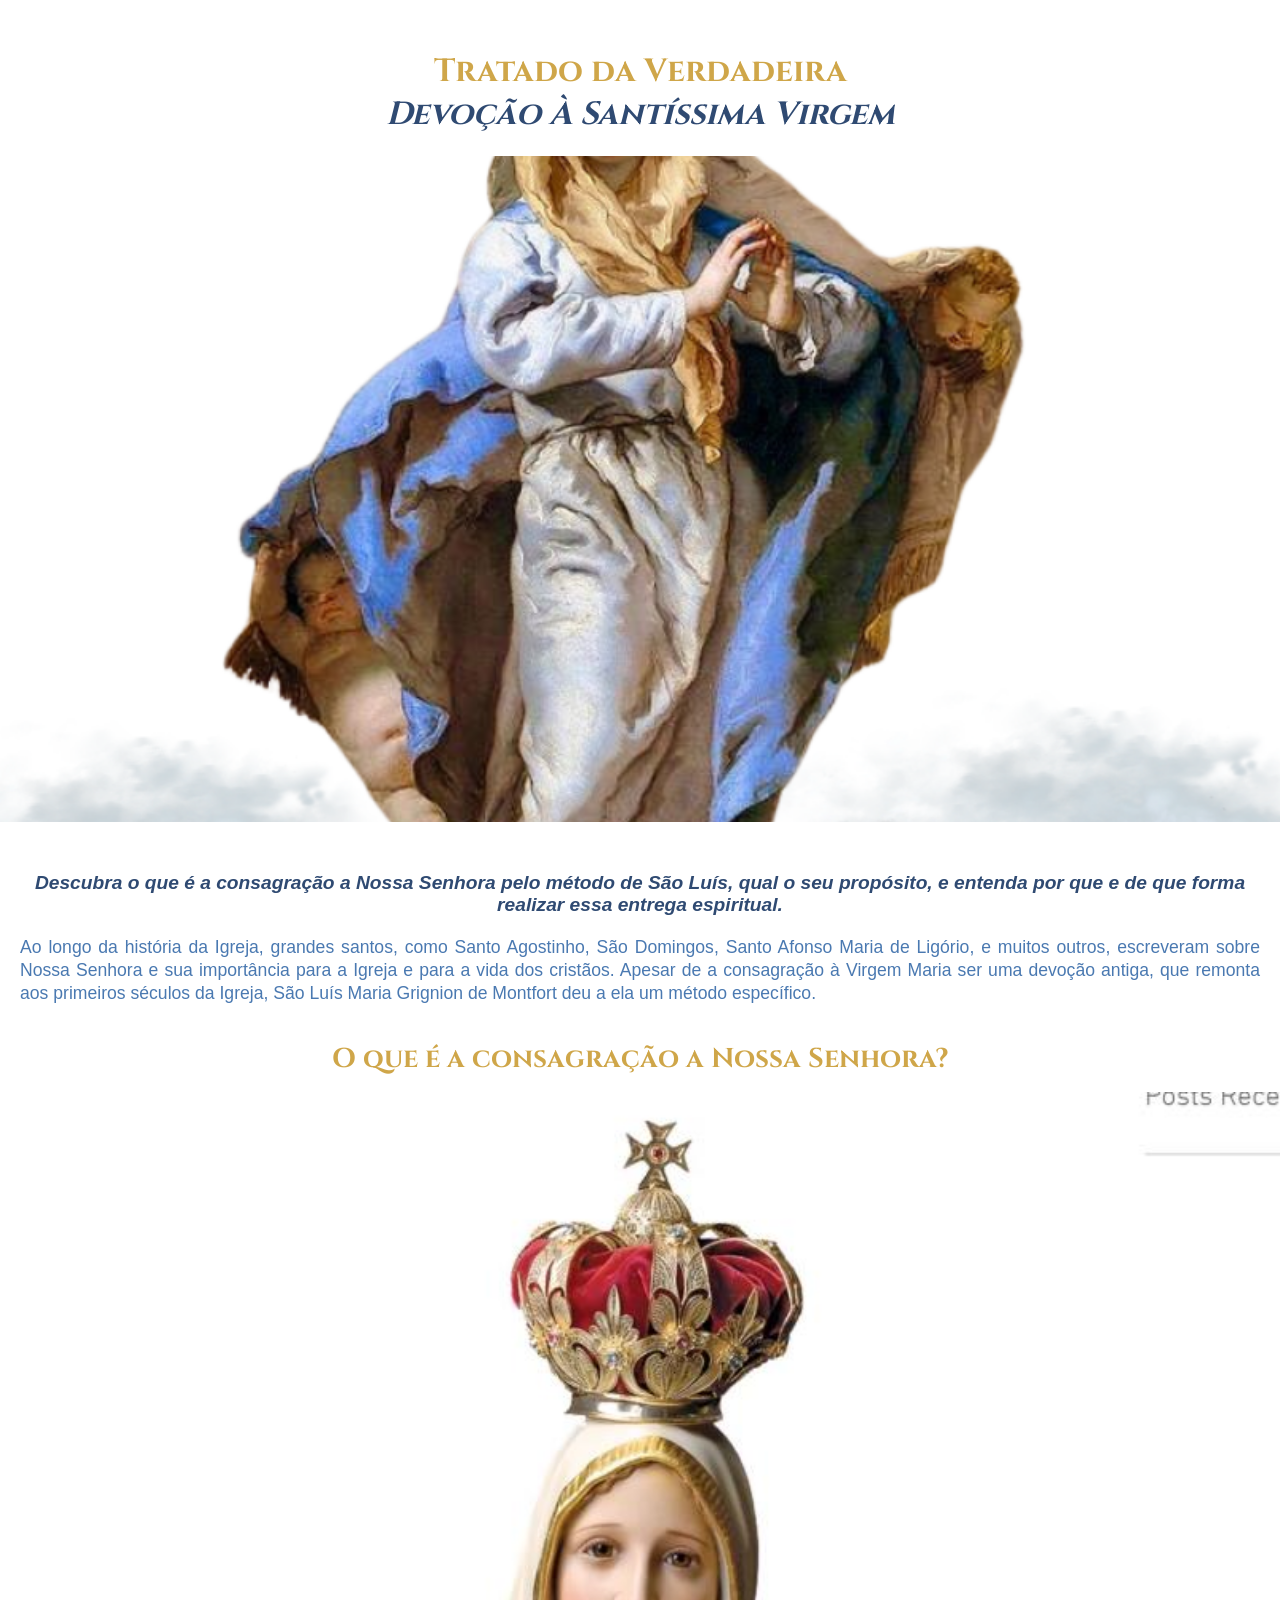
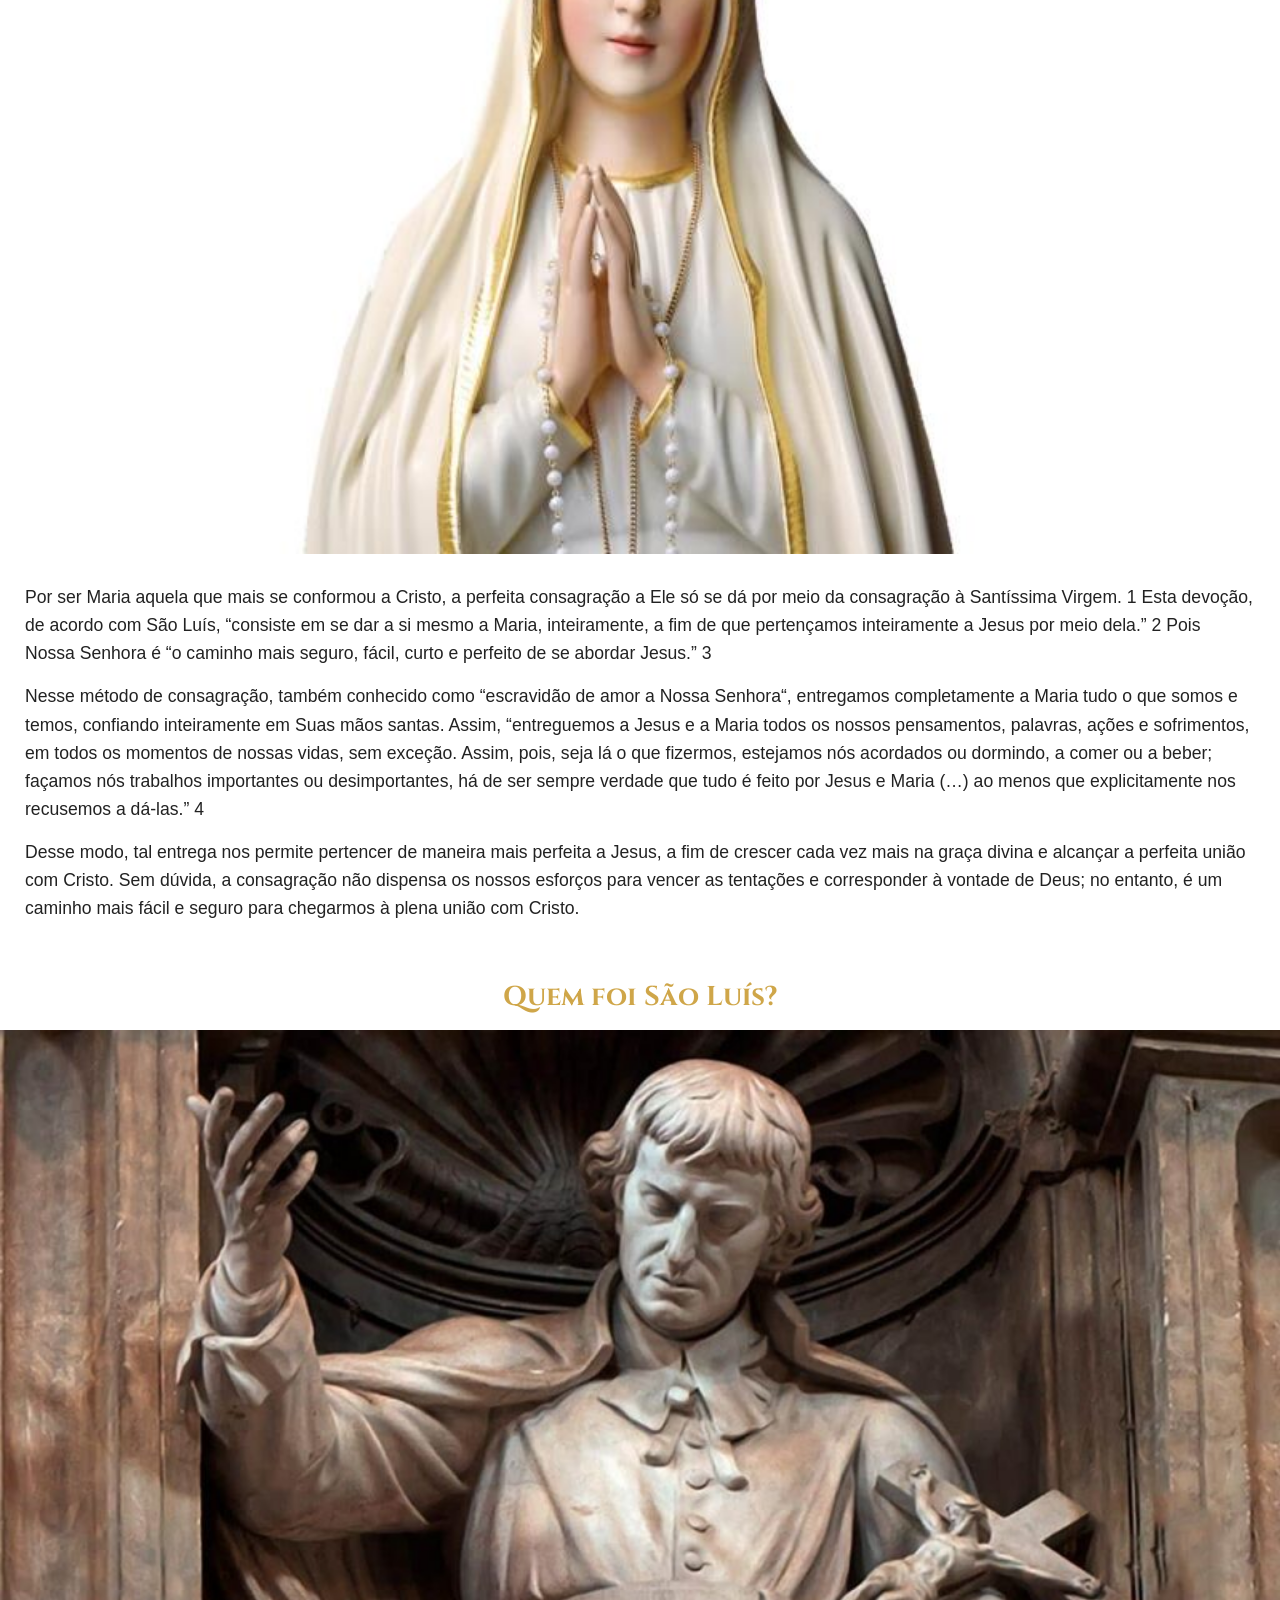
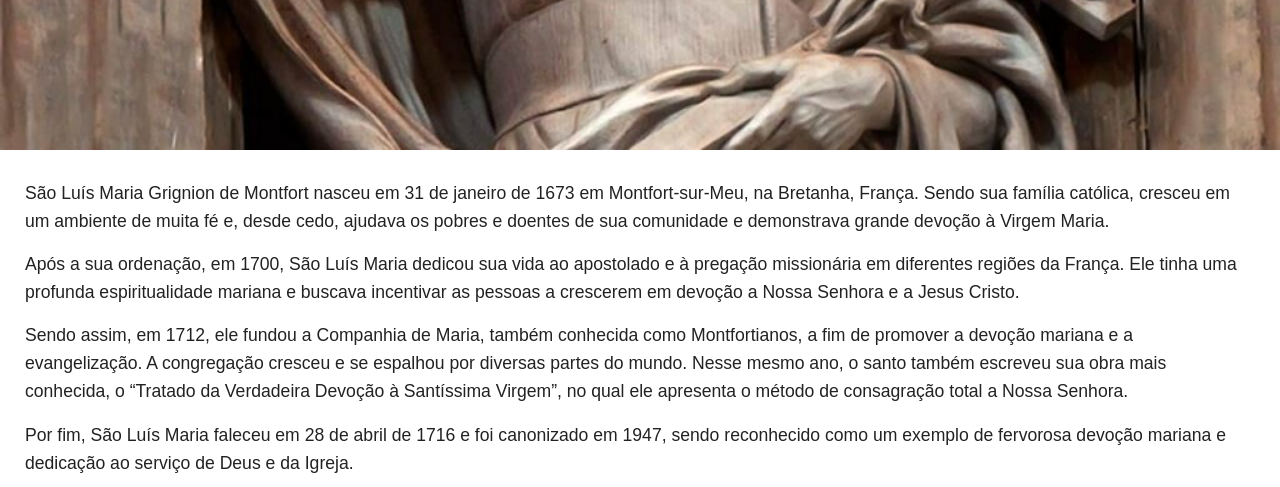
==== consagre.html @ 2e314639 "teste de erro imagem" ====
<!DOCTYPE html>
<html lang="pt-br">
<head>
    <meta charset="UTF-8">
    <meta name="viewport" content="width=device-width, initial-scale=1.0">
    <title>Consagração</title>
    <link rel="stylesheet" href="styles/style-consagre.css">
</head>
<body>
    <div id="cabeca">
        <div class="text1">
            <h1>Tratado da Verdadeira</h1>
            <h1 class="negrito1">Devoção À Santíssima Virgem</h1>
        </div>
        <div class="img1"></div>
        <div class="descr">
            <h1>Descubra o que é a consagração a Nossa Senhora pelo método de São Luís, qual o seu propósito, e entenda por que e de que forma realizar essa entrega espiritual.</h1>
            <p>Ao longo da história da Igreja, grandes santos, como Santo Agostinho, São Domingos, Santo Afonso Maria de Ligório, e muitos outros, escreveram sobre Nossa Senhora e sua importância para a Igreja e para a vida dos cristãos. Apesar de a consagração à Virgem Maria ser uma devoção antiga, que remonta aos primeiros séculos da Igreja, São Luís Maria Grignion de Montfort deu a ela um método específico. </p>
        </div>
    </div>

    <div class="consagr">
        <h1>O que é a consagração a Nossa Senhora?</h1>
        <img src="imgpag2/_nsa-sra-do-rosario-de-fatima.jpg" alt="Nossa Senhora de Fatima">
        <p>
            Por ser Maria aquela que mais se conformou a Cristo, a perfeita consagração a Ele só se dá por meio da consagração à Santíssima Virgem. 1 Esta devoção, de acordo com São Luís, “consiste em se dar a si mesmo a Maria, inteiramente, a fim de que pertençamos inteiramente a Jesus por meio dela.” 2 Pois Nossa Senhora é “o caminho mais seguro, fácil, curto e perfeito de se abordar Jesus.” 3
        </p>
        <P>
            Nesse método de consagração, também conhecido como “escravidão de amor a Nossa Senhora“, entregamos completamente a Maria tudo o que somos e temos, confiando inteiramente em Suas mãos santas. Assim, “entreguemos a Jesus e a Maria todos os nossos pensamentos, palavras, ações e sofrimentos, em todos os momentos de nossas vidas, sem exceção. Assim, pois, seja lá o que fizermos, estejamos nós acordados ou dormindo, a comer ou a beber; façamos nós trabalhos importantes ou desimportantes, há de ser sempre verdade que tudo é feito por Jesus e Maria (…) ao menos que explicitamente nos recusemos a dá-las.” 4
        </P>
        <P>
            Desse modo, tal entrega nos permite pertencer de maneira mais perfeita a Jesus, a fim de crescer cada vez mais na graça divina e alcançar a perfeita união com Cristo. Sem dúvida, a consagração não dispensa os nossos esforços para vencer as tentações e corresponder à vontade de Deus; no entanto, é um caminho mais fácil e seguro para chegarmos à plena união com Cristo. 
        </P>
    </div>

    <div class="quemfoilsm">
        <h1>Quem foi São Luís?</h1>
        <img src="imgpag2/sao-luis-de-montfort-e-o-primado-de-deus-redesociais__1_-1024x576.jpg" alt="">
        <p>
            São Luís Maria Grignion de Montfort nasceu em 31 de janeiro de 1673 em Montfort-sur-Meu, na Bretanha, França. Sendo sua família católica, cresceu em um ambiente de muita fé e, desde cedo, ajudava os pobres e doentes de sua comunidade e demonstrava grande devoção à Virgem Maria.
        </p>
        <p>
            Após a sua ordenação, em 1700, São Luís Maria dedicou sua vida ao apostolado e à pregação missionária em diferentes regiões da França. Ele tinha uma profunda espiritualidade mariana e buscava incentivar as pessoas a crescerem em devoção a Nossa Senhora e a Jesus Cristo.
        </p>
        <p>
            Sendo assim, em 1712, ele fundou a Companhia de Maria, também conhecida como Montfortianos, a fim de promover a devoção mariana e a evangelização. A congregação cresceu e se espalhou por diversas partes do mundo. Nesse mesmo ano, o santo também escreveu sua obra mais conhecida, o “Tratado da Verdadeira Devoção à Santíssima Virgem”, no qual ele apresenta o método de consagração total a Nossa Senhora. 
        </p>
        <p>
            Por fim, São Luís Maria faleceu em 28 de abril de 1716 e foi canonizado em 1947, sendo reconhecido como um exemplo de fervorosa devoção mariana e dedicação ao serviço de Deus e da Igreja.  
        </p>
    </div>
</body>
</html>
---- styles/style-consagre.css ----
@charset "UTF-8";
@import url('https://fonts.googleapis.com/css2?family=Cinzel:wght@400..900&display=swap');

* {
    margin: 0;
    padding: 0;
    font-family: Arial, Helvetica, sans-serif;
}

:root {
    --cor-preto: #222222;

  /* ===== CORES PRINCIPAIS ===== */
  --cor-fundo: #F3E7D3;
  --cor-branco: #FFFFFF;

  /* ===== AZUIS (manto e sombras) ===== */
  --azul-claro: #4A79B1;
  --azul-escuro: #2F4A72;
  --azul-pastel: #8FAFDB;
  --azul-acinzentado: #6D8AA5;

  /* ===== DOURADOS E AMARELOS ===== */
  --dourado-suave: #D8B56A;
  --dourado-intenso: #CFA649;
  --creme-iluminado: #EEDFC3;

  /* ===== TONS TERROSOS ===== */
  --marrom-suave: #9C784B;
  --marrom-escuro: #5E472E;

  /* ===== ROSAS (anjos e pele) ===== */
  --rose-suave: #E6C3A5;
  --rosa-angelical: #F4D2C8;
  --rosa-queimado: #D9A58A;

  /* ===== VERDES (vegetação) ===== */
  --verde-musgo: #3F4A2F;
  --verde-oliva: #7A8B5B;

  /* ===== LARANJAS ===== */
  --laranja-luz: #E89A48;
}



div.text1 {
    padding: 50px 20px 20px 20px;
}

div#cabeca div.img1 {
    background-image: url('../img/nossa\ senhora.png');
    background-size: cover;         /* Cobre toda a área */
    background-position: center;    /* Centraliza a imagem */
    background-repeat: no-repeat;   /* Evita repetição */
    height: 74vh;                  /* Altura da tela inteira */
    width: 100%;
}

h1 {
    color: var(--dourado-intenso);
    font-family: "Cinzel", serif;
    font-optical-sizing: auto;
    font-weight: weight;
    font-style: normal;
    text-align: center;
    
}

h1.negrito1 {
    color: var(--azul-escuro);
    font-family: "Cinzel", serif;
    font-optical-sizing: auto;
    font-weight: weight;
    font-style: italic;
    
}

div.descr {
    padding: 50px 20px 20px 20px;
}

div.descr h1 {
    color: var(--azul-escuro);
    text-align: center;
    font-family: Arial, Helvetica, sans-serif;
    font-size: 1.2rem;
    font-style: italic;
}

div.descr p {
    color: var(--azul-claro);
    padding-top: 20px;
    font-size: 1.1rem;
    text-align: justify;
    line-height: 1.3;
}

div.consagr h1 {
    padding: 15px;
    font-size: 1.7rem;
}

div.consagr img {
    background-size: cover;         /* Cobre toda a área */
    background-position: center;    /* Centraliza a imagem */
    background-repeat: no-repeat;   /* Evita repetição */
    width: 100%;                    /* Altura da tela inteira */
    margin-bottom: 20px;                         
}

div.consagr p {
    color: var(--cor-preto);
    padding: 5px 25px 10px 25px;
    font-size: 1.1rem;
    text-align: initial;
    line-height: 1.6;
}

/*QUEM FOI SÃO LUIS*/

div.quemfoilsm {
    margin-top: 30px;
}
div.quemfoilsm h1 {
    padding: 15px;
    font-size: 1.7rem;
}

div.quemfoilsm img {
    background-size: cover;         /* Cobre toda a área */
    background-position: center;    /* Centraliza a imagem */
    background-repeat: no-repeat;   /* Evita repetição */
    width: 100%;                    /* Altura da tela inteira */
    margin-bottom: 20px;                         
}

div.quemfoilsm p {
    color: var(--cor-preto);
    padding: 5px 25px 10px 25px;
    font-size: 1.1rem;
    text-align: initial;
    line-height: 1.6;
}
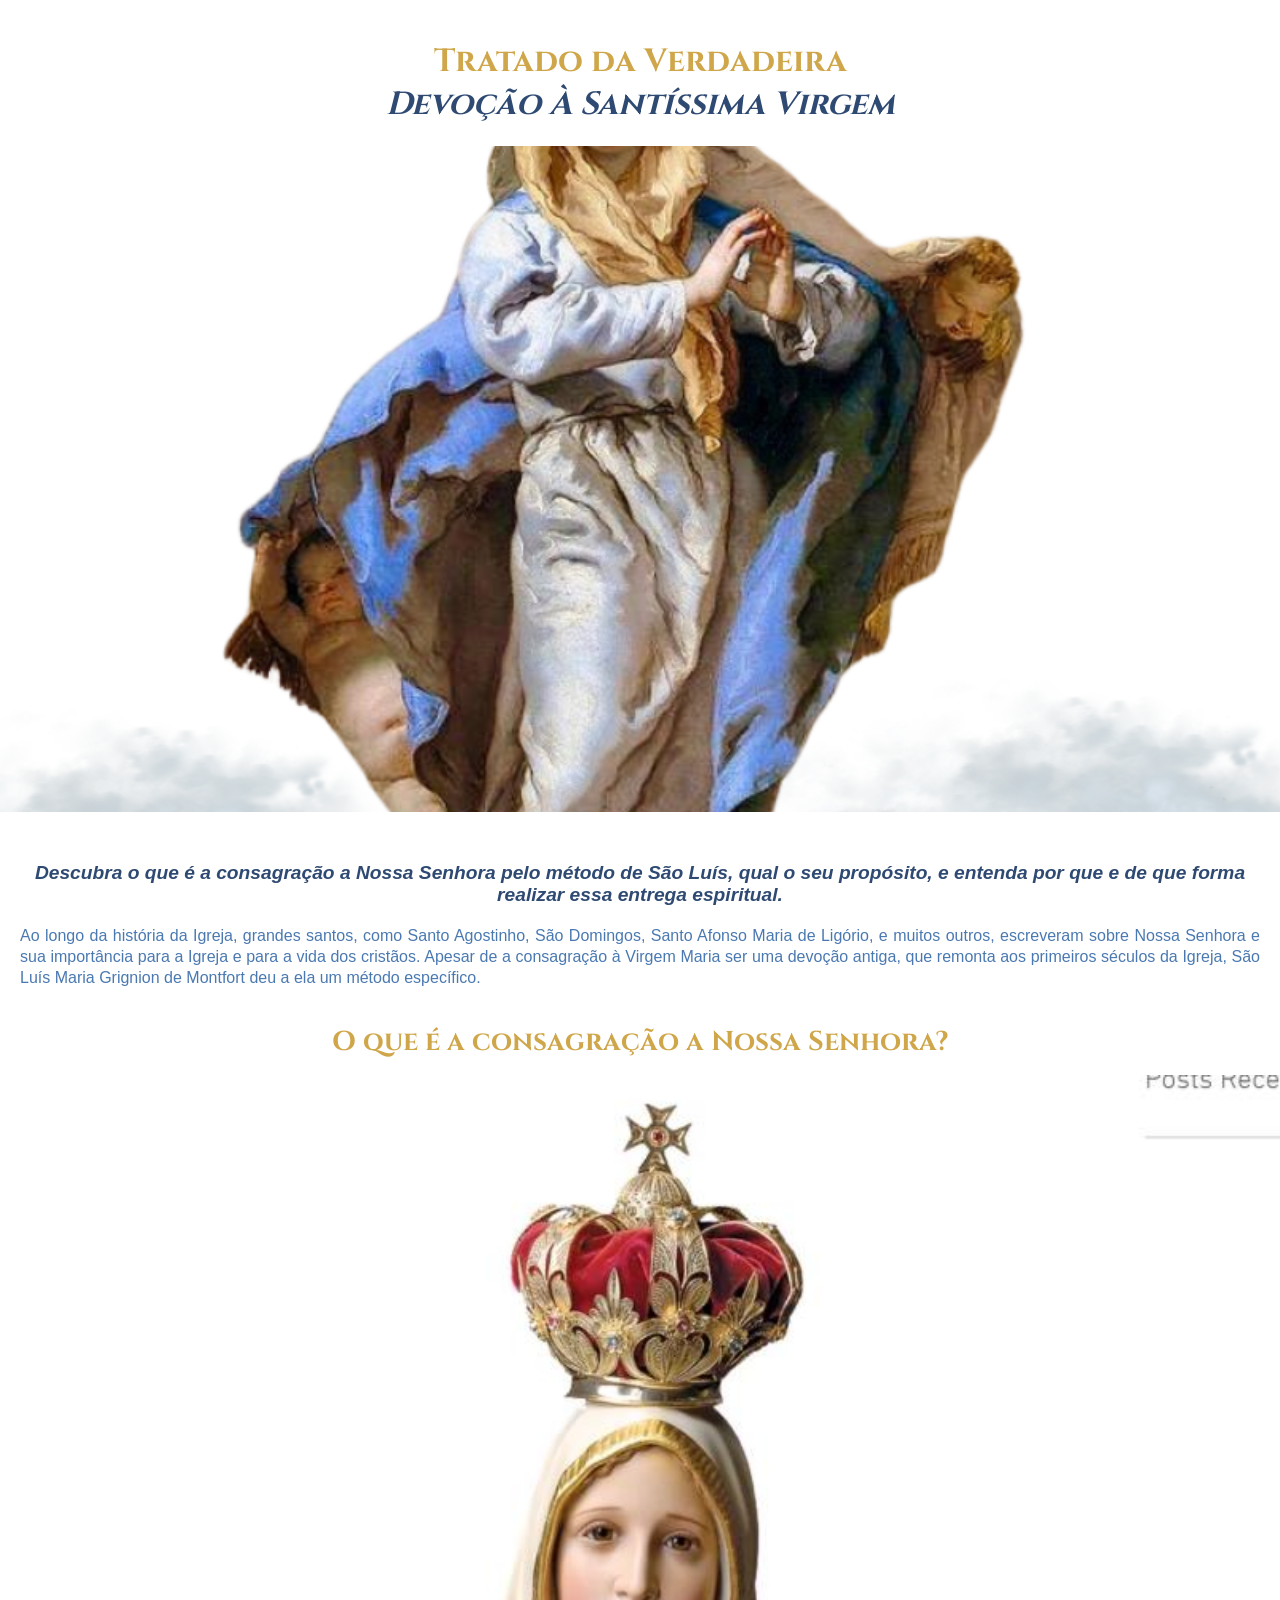
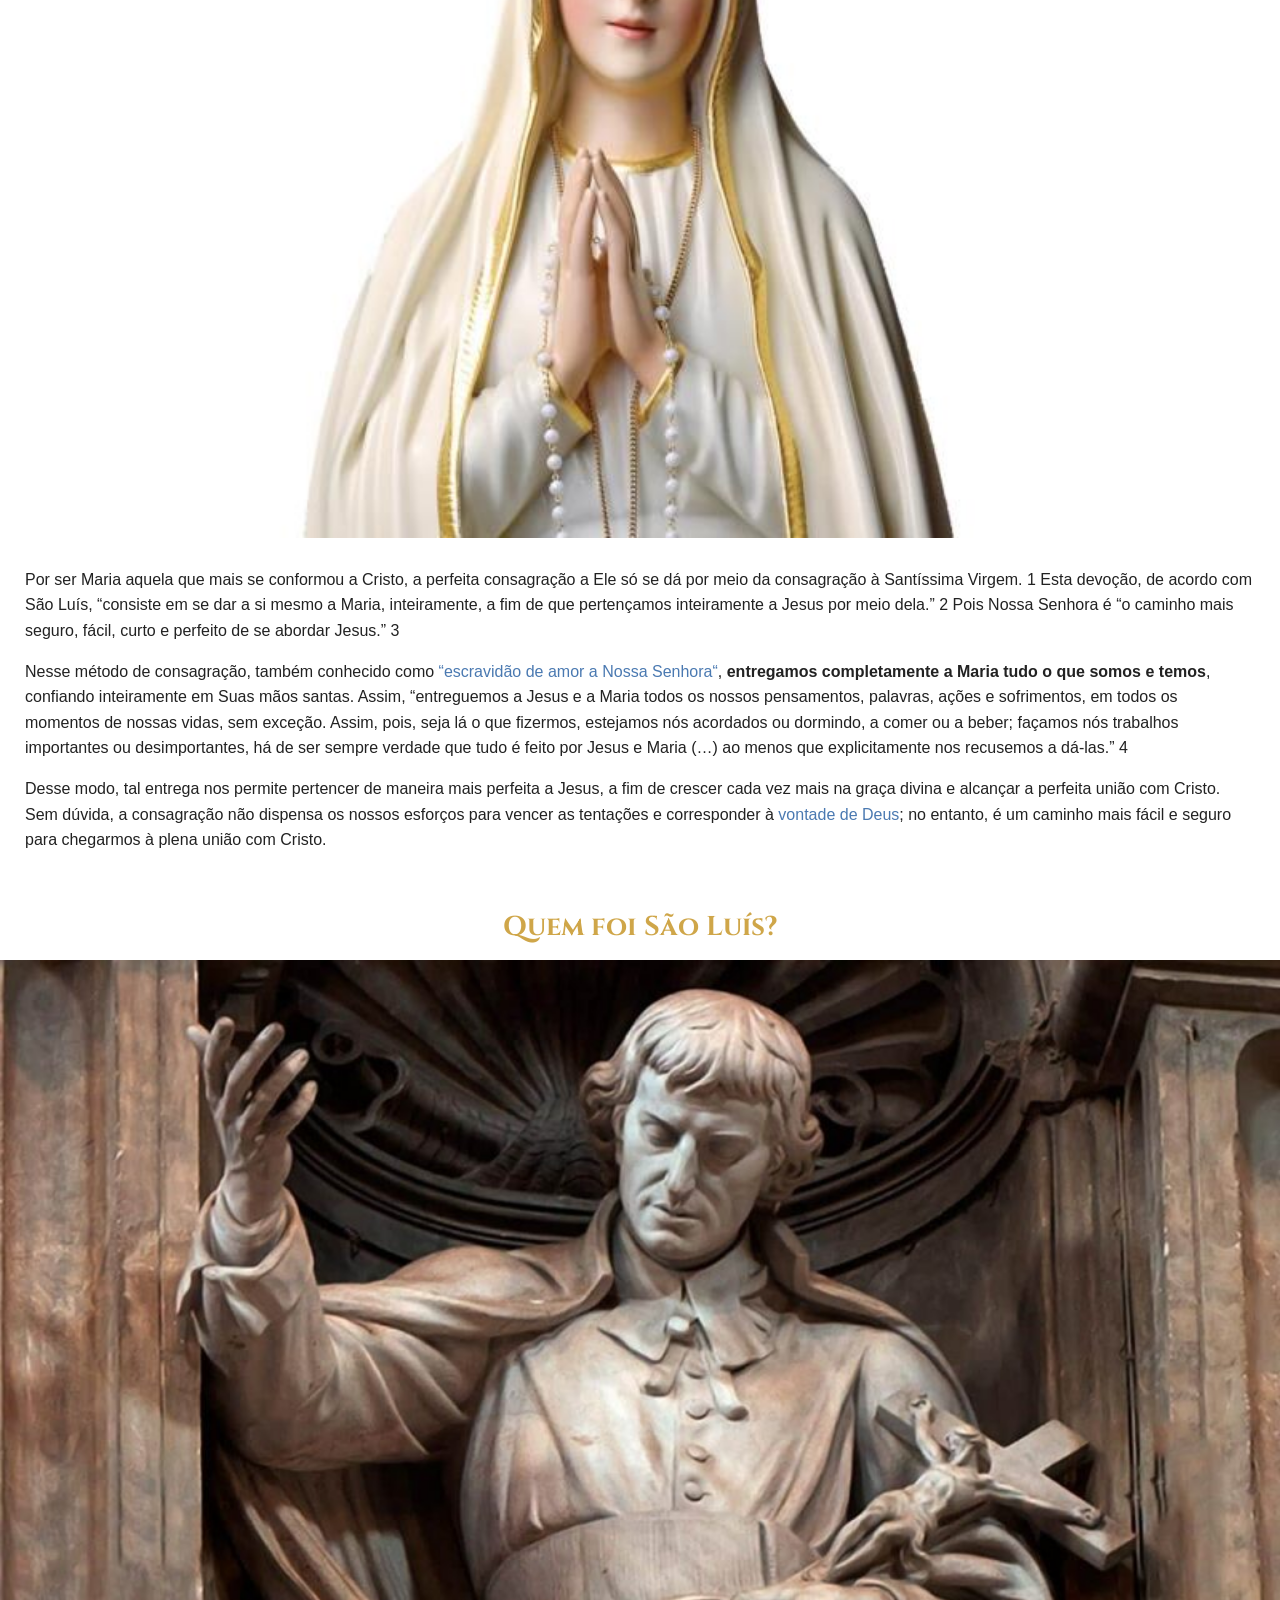
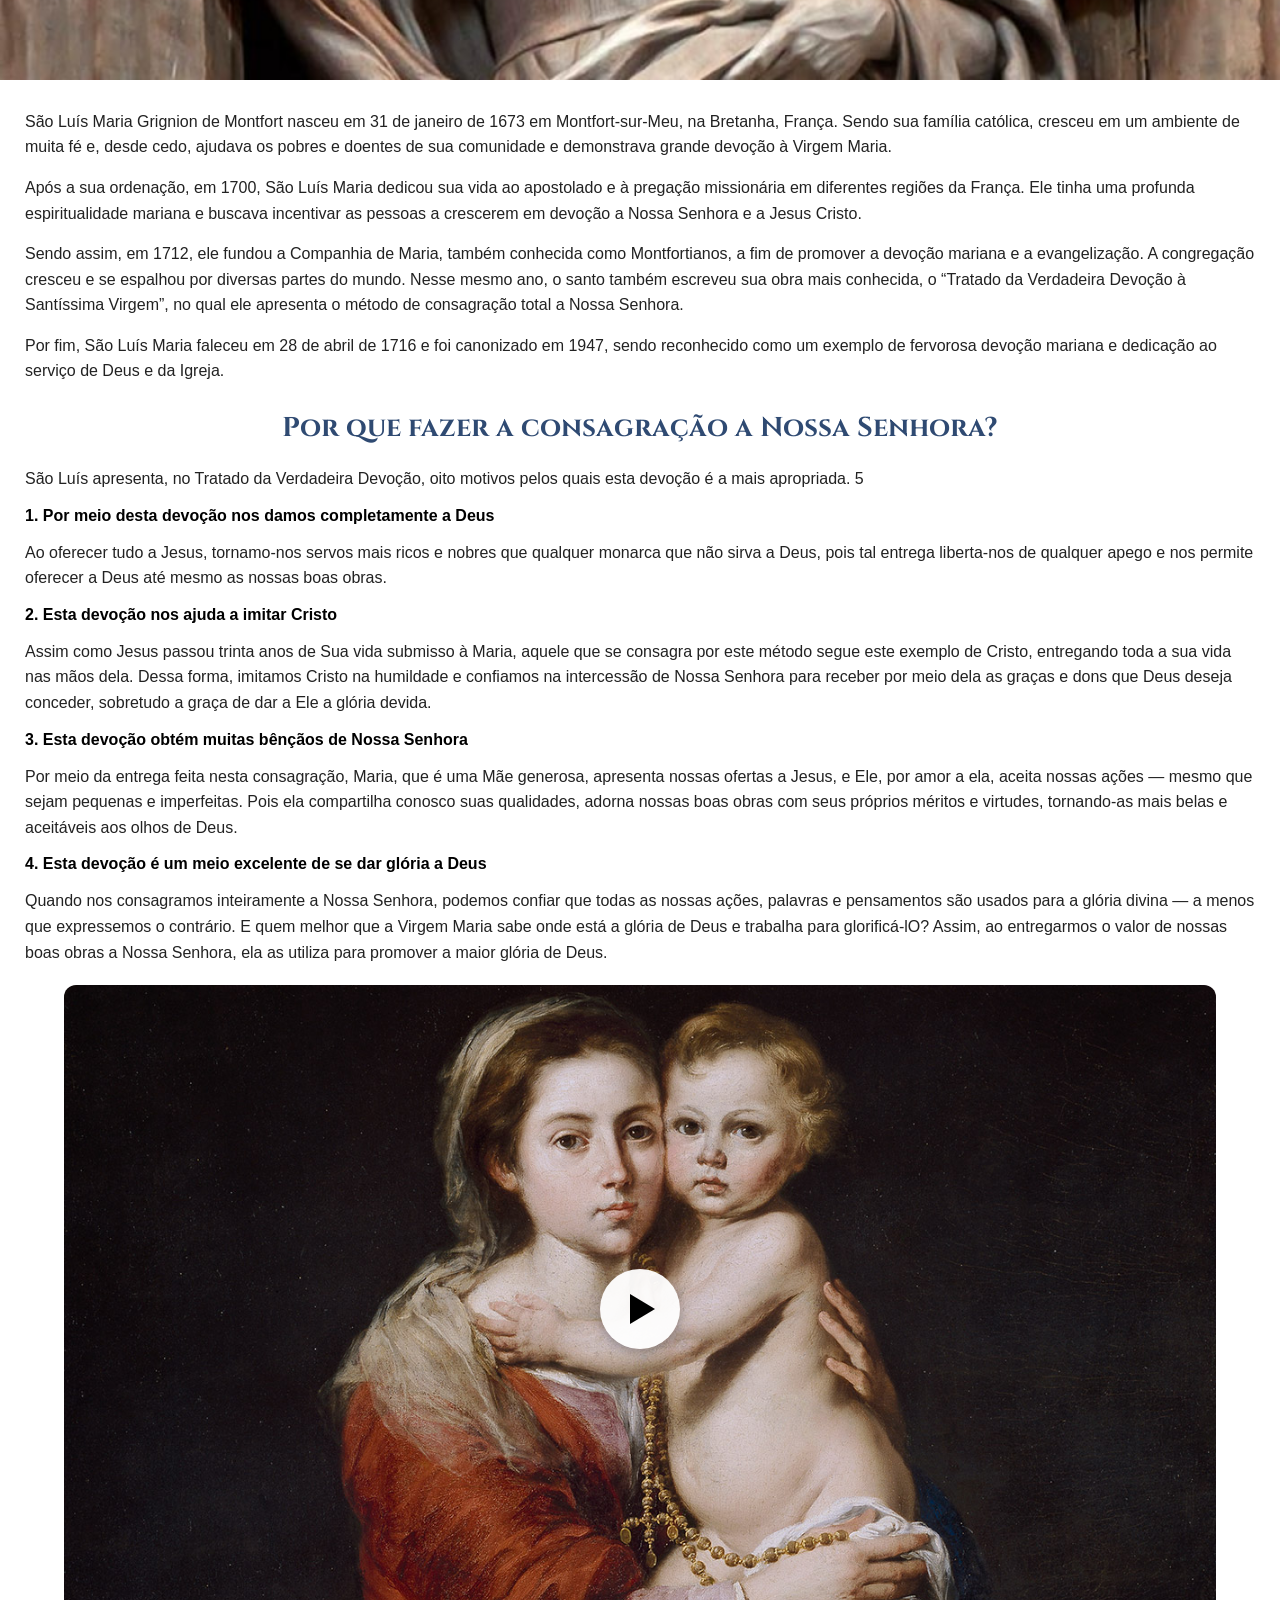
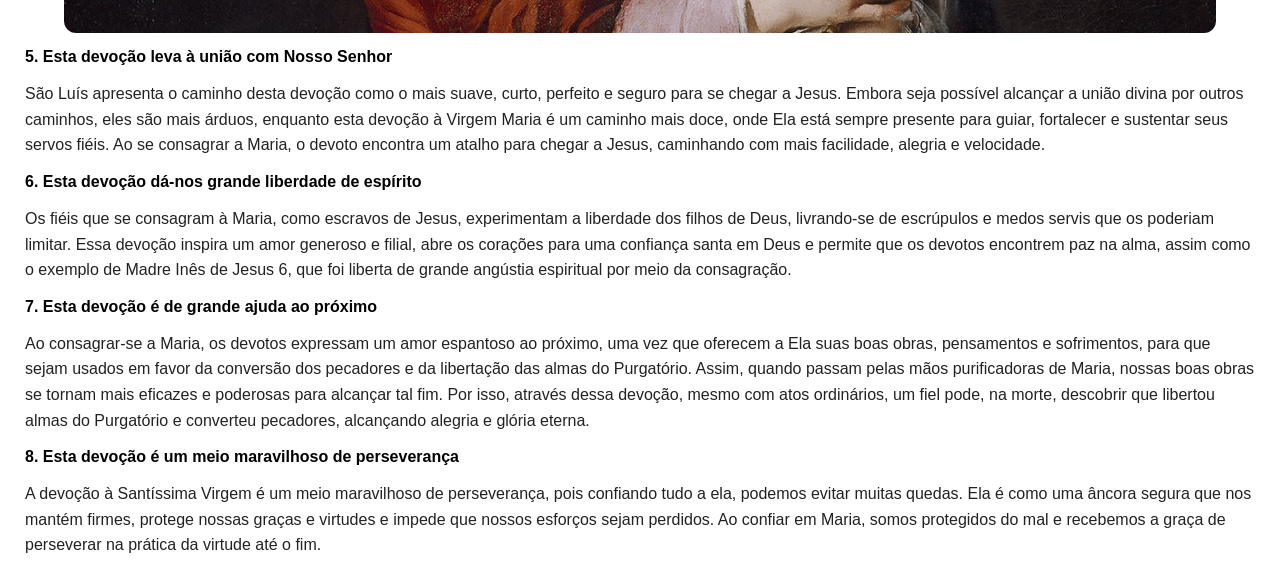
==== commit 8e0ee63e: "adicionado video player" ====
--- a/consagre.html
+++ b/consagre.html
@@ -7,6 +7,8 @@
     <link rel="stylesheet" href="styles/style-consagre.css">
 </head>
 <body>
+
+    <!--AREA1-->
     <div id="cabeca">
         <div class="text1">
             <h1>Tratado da Verdadeira</h1>
@@ -19,20 +21,22 @@
         </div>
     </div>
 
+    <!--AREA2-->
     <div class="consagr">
         <h1>O que é a consagração a Nossa Senhora?</h1>
-        <img src="imgpag2/_nsa-sra-do-rosario-de-fatima.jpg" alt="Nossa Senhora de Fatima">
+        <img src="imgpag2/nossa-senhora-de-fatima.jpg" alt="Nossa Senhora de Fatima">
         <p>
             Por ser Maria aquela que mais se conformou a Cristo, a perfeita consagração a Ele só se dá por meio da consagração à Santíssima Virgem. 1 Esta devoção, de acordo com São Luís, “consiste em se dar a si mesmo a Maria, inteiramente, a fim de que pertençamos inteiramente a Jesus por meio dela.” 2 Pois Nossa Senhora é “o caminho mais seguro, fácil, curto e perfeito de se abordar Jesus.” 3
         </p>
         <P>
-            Nesse método de consagração, também conhecido como “escravidão de amor a Nossa Senhora“, entregamos completamente a Maria tudo o que somos e temos, confiando inteiramente em Suas mãos santas. Assim, “entreguemos a Jesus e a Maria todos os nossos pensamentos, palavras, ações e sofrimentos, em todos os momentos de nossas vidas, sem exceção. Assim, pois, seja lá o que fizermos, estejamos nós acordados ou dormindo, a comer ou a beber; façamos nós trabalhos importantes ou desimportantes, há de ser sempre verdade que tudo é feito por Jesus e Maria (…) ao menos que explicitamente nos recusemos a dá-las.” 4
+            Nesse método de consagração, também conhecido como <span class="negrito2">“escravidão de amor a Nossa Senhora“</span>, <b>entregamos completamente a Maria tudo o que somos e temos</b>, confiando inteiramente em Suas mãos santas. Assim, “entreguemos a Jesus e a Maria todos os nossos pensamentos, palavras, ações e sofrimentos, em todos os momentos de nossas vidas, sem exceção. Assim, pois, seja lá o que fizermos, estejamos nós acordados ou dormindo, a comer ou a beber; façamos nós trabalhos importantes ou desimportantes, há de ser sempre verdade que tudo é feito por Jesus e Maria (…) ao menos que explicitamente nos recusemos a dá-las.” 4
         </P>
         <P>
-            Desse modo, tal entrega nos permite pertencer de maneira mais perfeita a Jesus, a fim de crescer cada vez mais na graça divina e alcançar a perfeita união com Cristo. Sem dúvida, a consagração não dispensa os nossos esforços para vencer as tentações e corresponder à vontade de Deus; no entanto, é um caminho mais fácil e seguro para chegarmos à plena união com Cristo. 
+            Desse modo, tal entrega nos permite pertencer de maneira mais perfeita a Jesus, a fim de crescer cada vez mais na graça divina e alcançar a perfeita união com Cristo. Sem dúvida, a consagração não dispensa os nossos esforços para vencer as tentações e corresponder à <span class="negrito2">vontade de Deus</span>; no entanto, é um caminho mais fácil e seguro para chegarmos à plena união com Cristo. 
         </P>
     </div>
 
+    <!--AREA3-->
     <div class="quemfoilsm">
         <h1>Quem foi São Luís?</h1>
         <img src="imgpag2/sao-luis-de-montfort-e-o-primado-de-deus-redesociais__1_-1024x576.jpg" alt="">
@@ -49,5 +53,82 @@
             Por fim, São Luís Maria faleceu em 28 de abril de 1716 e foi canonizado em 1947, sendo reconhecido como um exemplo de fervorosa devoção mariana e dedicação ao serviço de Deus e da Igreja.  
         </p>
     </div>
+
+    <!--AREA4-->
+    <div id="cons">
+        <h1>Por que fazer a consagração a Nossa Senhora?</h1>
+        <p class="subs">São Luís apresenta, no Tratado da Verdadeira Devoção, oito motivos pelos quais esta devoção é a mais apropriada. 5</p>
+        <p class="title">1. Por meio desta devoção nos damos completamente a Deus</p>
+        <p class="sub">Ao oferecer tudo a Jesus, tornamo-nos servos mais ricos e nobres que qualquer monarca que não sirva a Deus, pois tal entrega liberta-nos de qualquer apego e nos permite oferecer a Deus até mesmo as nossas boas obras.</p>
+
+        <p class="title">2. Esta devoção nos ajuda a imitar Cristo</p>
+        <p class="sub">Assim como Jesus passou trinta anos de Sua vida submisso à Maria, aquele que se consagra por este método segue este exemplo de Cristo, entregando toda a sua vida nas mãos dela. Dessa forma, imitamos Cristo na humildade e confiamos na intercessão de Nossa Senhora para receber por meio dela as graças e dons que Deus deseja conceder, sobretudo a graça de dar a Ele a glória devida.</p>
+        
+        <p class="title">3. Esta devoção obtém muitas bênçãos de Nossa Senhora</p>
+        <p class="sub">Por meio da entrega feita nesta consagração, Maria, que é uma Mãe generosa, apresenta nossas ofertas a Jesus, e Ele, por amor a ela, aceita nossas ações — mesmo que sejam pequenas e imperfeitas. Pois ela compartilha conosco suas qualidades, adorna nossas boas obras com seus próprios méritos e virtudes, tornando-as mais belas e aceitáveis aos olhos de Deus.</p>
+
+        <p class="title">4. Esta devoção é um meio excelente de se dar glória a Deus</p>
+        <p class="sub">Quando nos consagramos inteiramente a Nossa Senhora, podemos confiar que todas as nossas ações, palavras e pensamentos são usados para a glória divina — a menos que expressemos o contrário. E quem melhor que a Virgem Maria sabe onde está a glória de Deus e trabalha para glorificá-lO? Assim, ao entregarmos o valor de nossas boas obras a Nossa Senhora, ela as utiliza para promover a maior glória de Deus.</p>
+
+        <p></p> <!--OBS-->
+        
+        <div class="video-wrapper">
+            <div class="play-btn" id="playBtn"></div>
+            <div class="pause-btn" id="pauseBtn"></div>
+
+            <video id="meuVideo" poster="imgpag2/nossa-senhora-menino-jesus.jpg">
+                <source src="video/Que culto devemos à Virgem Maria_ (Consagração Total a Nossa Senhora.05)(720P_HD).mp4" type="video/mp4">
+            </video>
+        </div>
+
+
+
+
+
+
+
+
+
+
+        <p class="title">5. Esta devoção leva à união com Nosso Senhor</p>
+        <p class="sub">São Luís apresenta o caminho desta devoção como o mais suave, curto, perfeito e seguro para se chegar a Jesus. Embora seja possível alcançar a união divina por outros caminhos, eles são mais árduos, enquanto esta devoção à Virgem Maria é um caminho mais doce, onde Ela está sempre presente para guiar, fortalecer e sustentar seus servos fiéis. Ao se consagrar a Maria, o devoto encontra um atalho para chegar a Jesus, caminhando com mais facilidade, alegria e velocidade.</p>
+
+        <p class="title">6. Esta devoção dá-nos grande liberdade de espírito</p>
+        <p class="sub">Os fiéis que se consagram à Maria, como escravos de Jesus, experimentam a liberdade dos filhos de Deus, livrando-se de escrúpulos e medos servis que os poderiam limitar. Essa devoção inspira um amor generoso e filial, abre os corações para uma confiança santa em Deus e permite que os devotos encontrem paz na alma, assim como o exemplo de Madre Inês de Jesus 6, que foi liberta de grande angústia espiritual por meio da consagração.</p>
+
+        <p class="title">7. Esta devoção é de grande ajuda ao próximo </p>
+        <p class="sub">Ao consagrar-se a Maria, os devotos expressam um amor espantoso ao próximo, uma vez que oferecem a Ela suas boas obras, pensamentos e sofrimentos, para que sejam usados em favor da conversão dos pecadores e da libertação das almas do Purgatório. Assim, quando passam pelas mãos purificadoras de Maria, nossas boas obras se tornam mais eficazes e poderosas para alcançar tal fim. Por isso, através dessa devoção, mesmo com atos ordinários, um fiel pode, na morte, descobrir que libertou almas do Purgatório e converteu pecadores, alcançando alegria e glória eterna.</p>
+
+        <p class="title">8. Esta devoção é um meio maravilhoso de perseverança</p>
+        <p class="sub">A devoção à Santíssima Virgem é um meio maravilhoso de perseverança, pois confiando tudo a ela, podemos evitar muitas quedas. Ela é como uma âncora segura que nos mantém firmes, protege nossas graças e virtudes e impede que nossos esforços sejam perdidos. Ao confiar em Maria, somos protegidos do mal e recebemos a graça de perseverar na prática da virtude até o fim.</p>
+    </div>
+
+
+
+
+    <script>
+        const video = document.getElementById("meuVideo");
+const playBtn = document.getElementById("playBtn");
+
+// CLICOU EM PLAY
+playBtn.addEventListener("click", () => {
+    playBtn.style.display = "none"; 
+    video.play();
+});
+
+// CLICOU NO VÍDEO PARA PAUSAR
+video.addEventListener("click", () => {
+    if (!video.paused) {
+        video.pause();
+        playBtn.style.display = "flex";
+    } else {
+        video.play();
+        playBtn.style.display = "none";
+    }
+});
+
+    </script>
+
+
 </body>
 </html>
--- a/styles/style-consagre.css
+++ b/styles/style-consagre.css
@@ -42,10 +42,12 @@
   --laranja-luz: #E89A48;
 }
 
-
+span.negrito2 {
+    color: var(--azul-claro);
+}
 
 div.text1 {
-    padding: 50px 20px 20px 20px;
+    padding: 40px 20px 20px 20px;
 }
 
 div#cabeca div.img1 {
@@ -91,7 +93,7 @@
 div.descr p {
     color: var(--azul-claro);
     padding-top: 20px;
-    font-size: 1.1rem;
+    font-size: 16px; /*OBS: 1.1rem*/
     text-align: justify;
     line-height: 1.3;
 }
@@ -112,7 +114,7 @@
 div.consagr p {
     color: var(--cor-preto);
     padding: 5px 25px 10px 25px;
-    font-size: 1.1rem;
+    font-size: 16px; /*OBS: 1.1rem*/
     text-align: initial;
     line-height: 1.6;
 }
@@ -138,7 +140,88 @@
 div.quemfoilsm p {
     color: var(--cor-preto);
     padding: 5px 25px 10px 25px;
-    font-size: 1.1rem;
+    font-size: 16px; /*OBS: 1.1rem*/
     text-align: initial;
     line-height: 1.6;
-}+}
+
+div#cons h1 {
+    color: var(--azul-escuro);
+    padding: 15px;
+    font-size: 1.7rem;
+}
+
+div#cons > p.subs {
+    color: var(--cor-preto);
+    padding: 5px 25px 10px 25px;
+    line-height: 1.6;
+}
+
+div#cons > p.title {
+    padding: 5px 25px 10px 25px;
+    font-weight: 600;
+}
+
+div#cons > p.sub {
+    color: var(--cor-preto);
+    padding: 5px 25px 10px 25px;
+    line-height: 1.6;
+}
+
+.video-wrapper {
+    position: relative;
+    width: 90%;
+    padding: 10px;
+    margin: 0 auto;
+    border-radius: 12px;
+    overflow: hidden;
+}
+
+/* Botão de PLAY */
+.play-btn,
+.pause-btn {
+    position: absolute;
+    top: 50%;
+    left: 50%;
+    width: 80px;
+    height: 80px;
+    background: rgba(255, 255, 255, 0.95);
+    border-radius: 50%;
+    transform: translate(-50%, -50%);
+    cursor: pointer;
+    z-index: 2;
+    display: flex;
+    justify-content: center;
+    align-items: center;
+    box-shadow: 0 4px 12px rgba(0,0,0,0.3);
+}
+
+/* Ícone PLAY */
+.play-btn::before {
+    content: '';
+    border-style: solid;
+    border-width: 15px 0 15px 25px;
+    border-color: transparent transparent transparent #000;
+    margin-left: 5px;
+}
+
+/* Ícone PAUSE */
+.pause-btn::before {
+    content: '';
+    width: 25px;
+    height: 25px;
+    border-left: 8px solid #000;
+    border-right: 8px solid #000;
+}
+
+/* Pause começa escondido */
+.pause-btn {
+    display: none;
+}
+
+/* Vídeo sem controles nativos */
+video {
+    width: 100%;
+    display: block;
+    border-radius: 12px;
+}
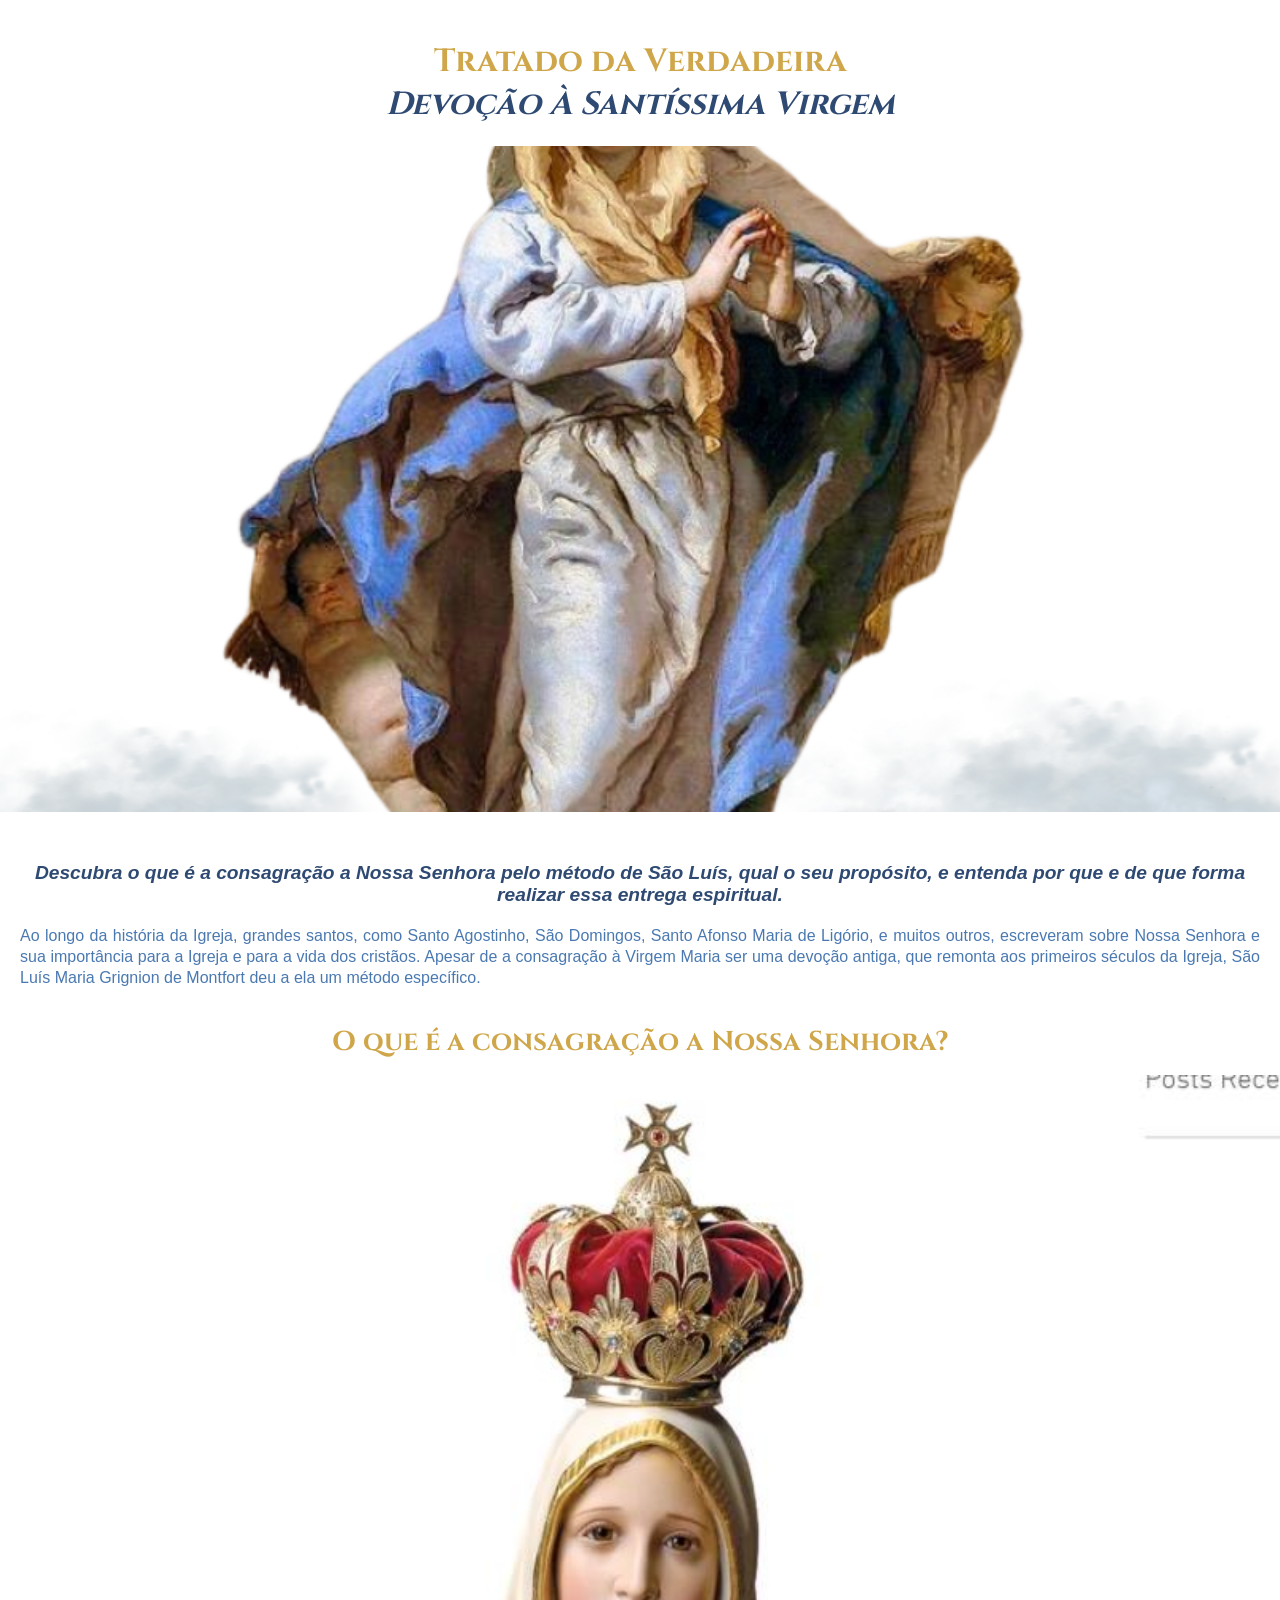
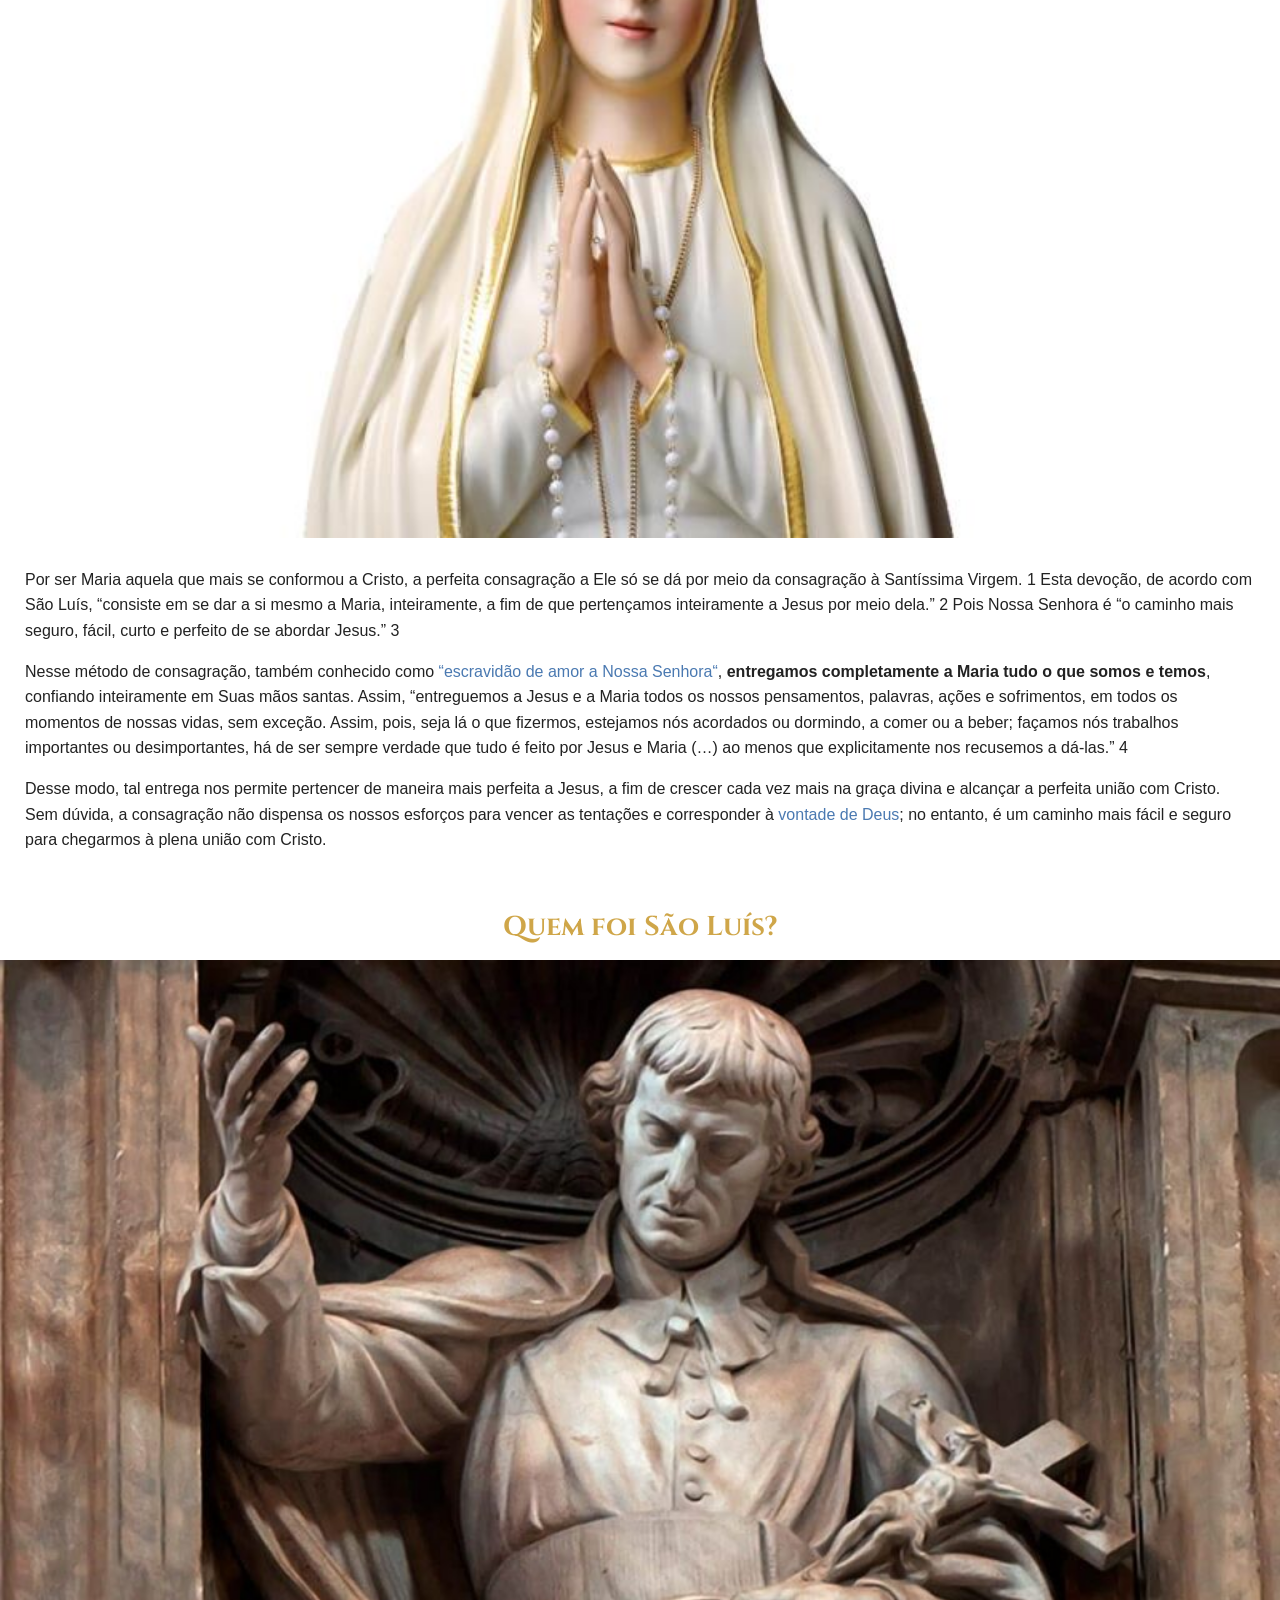
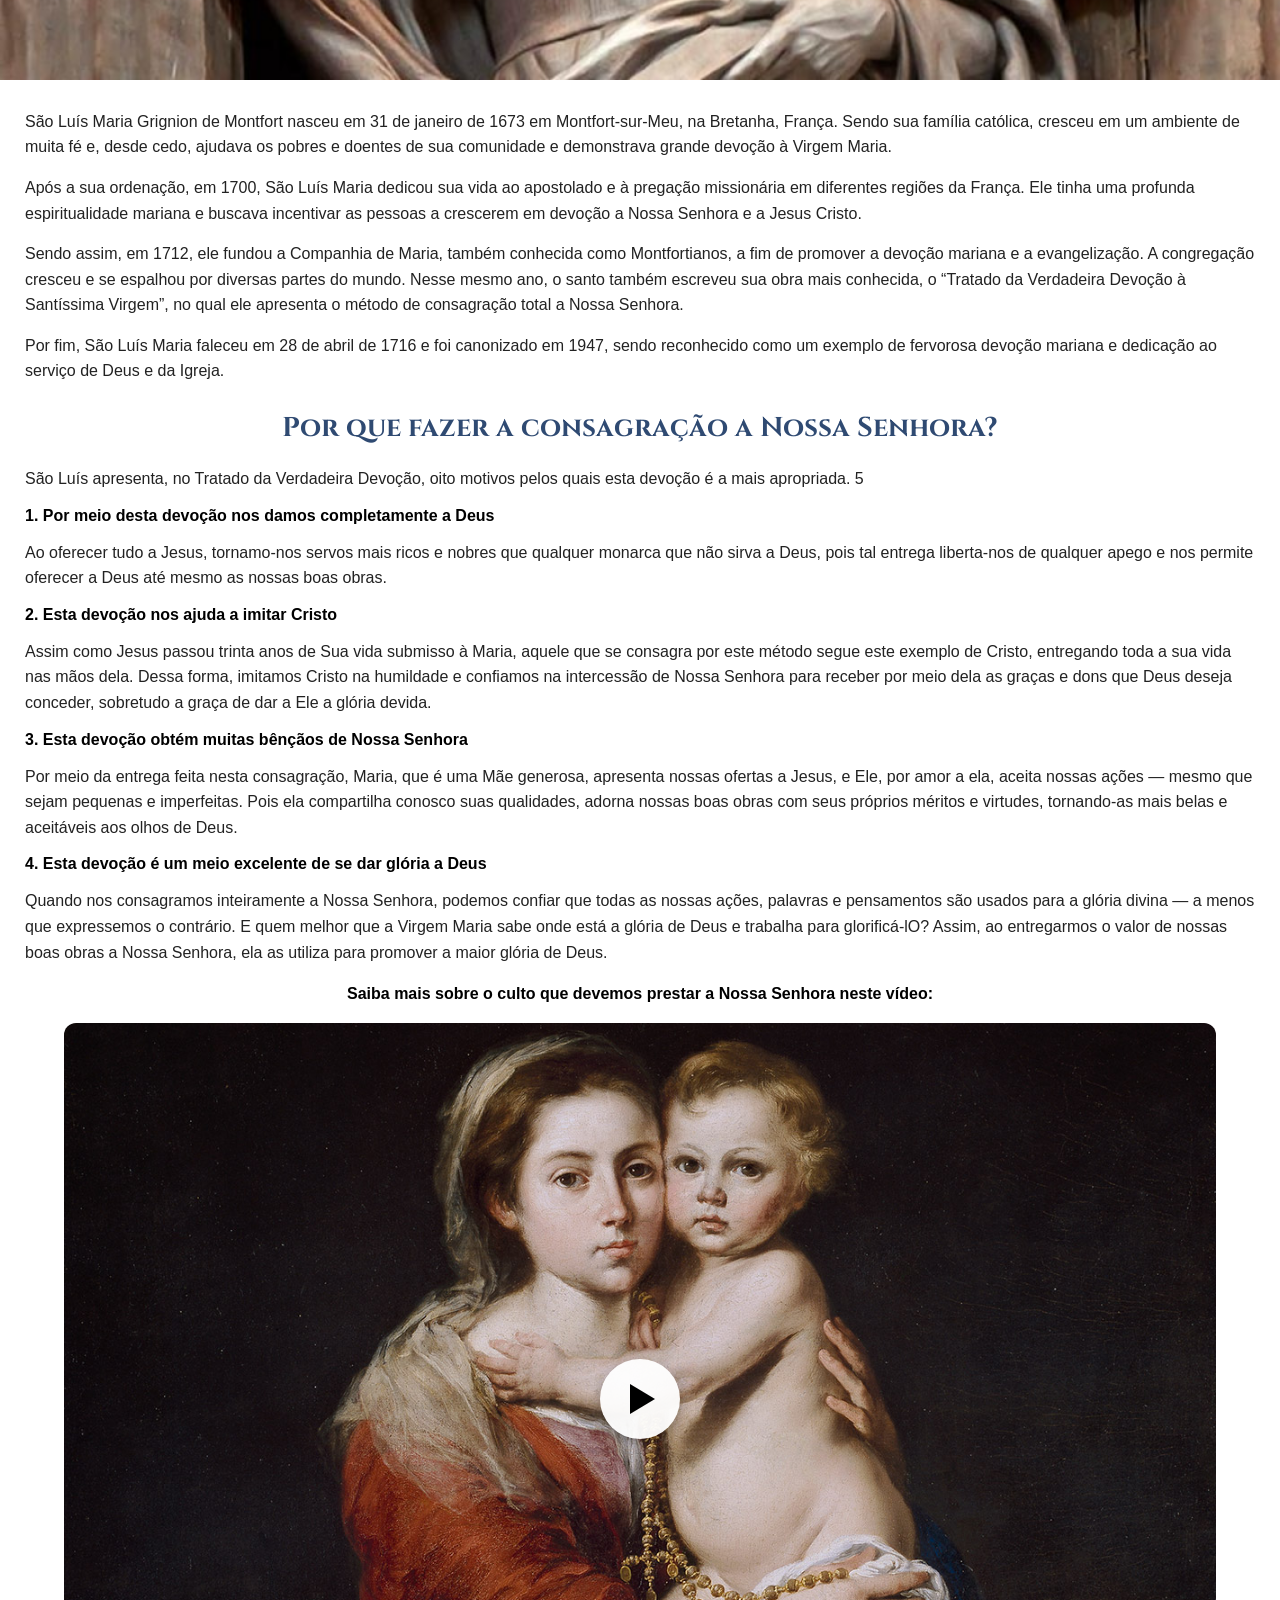
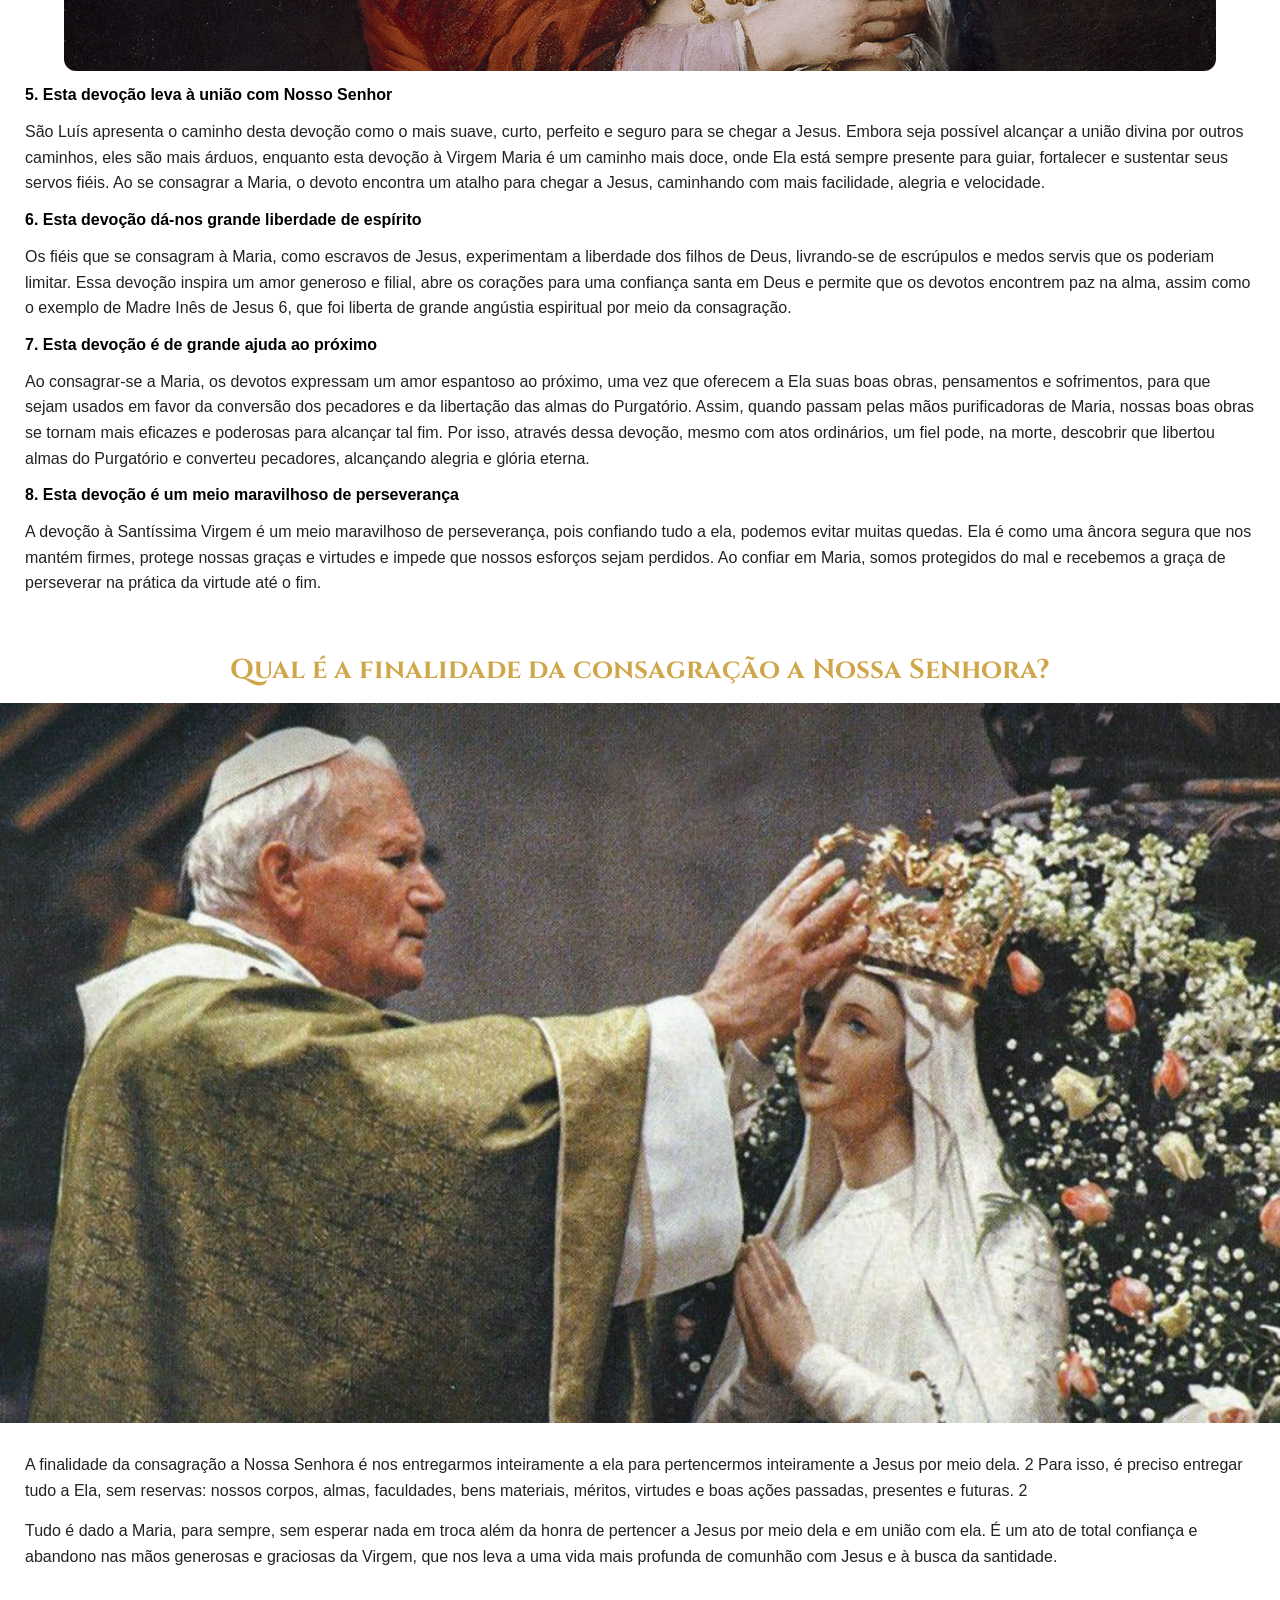
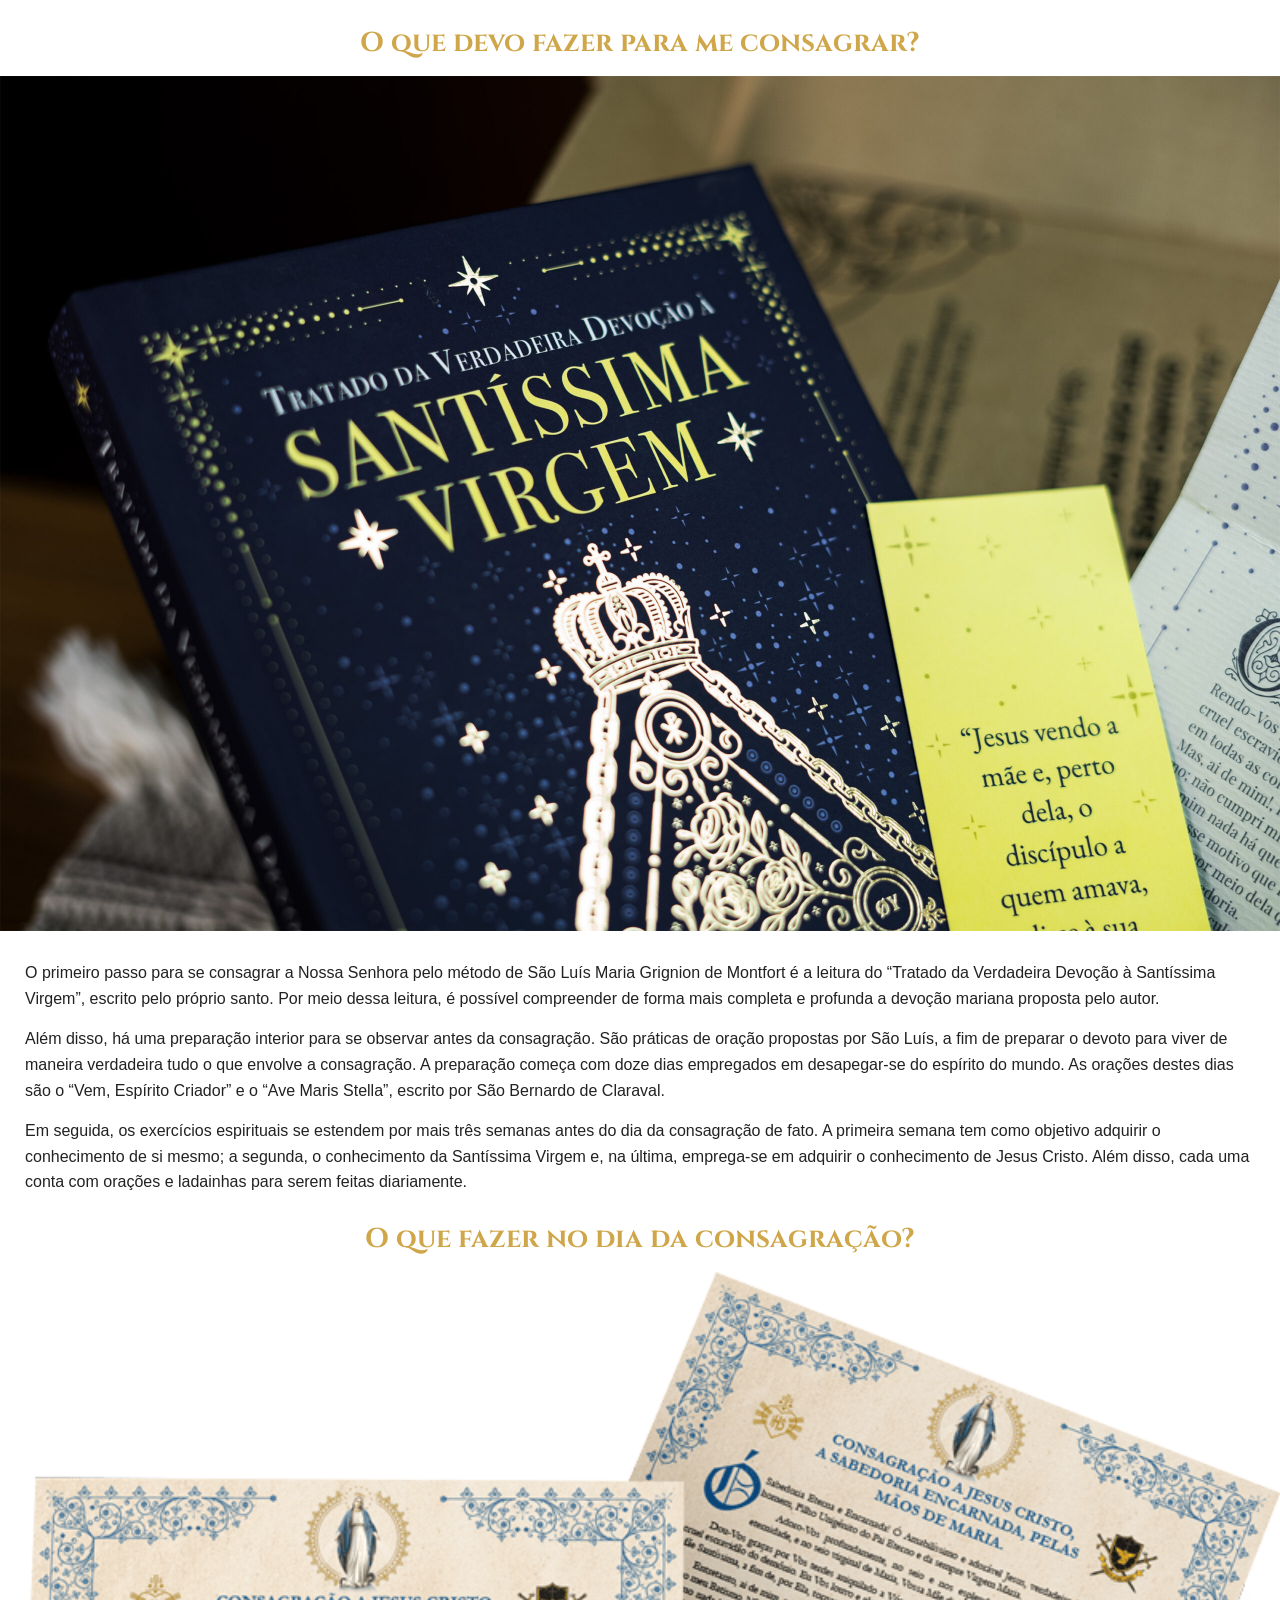
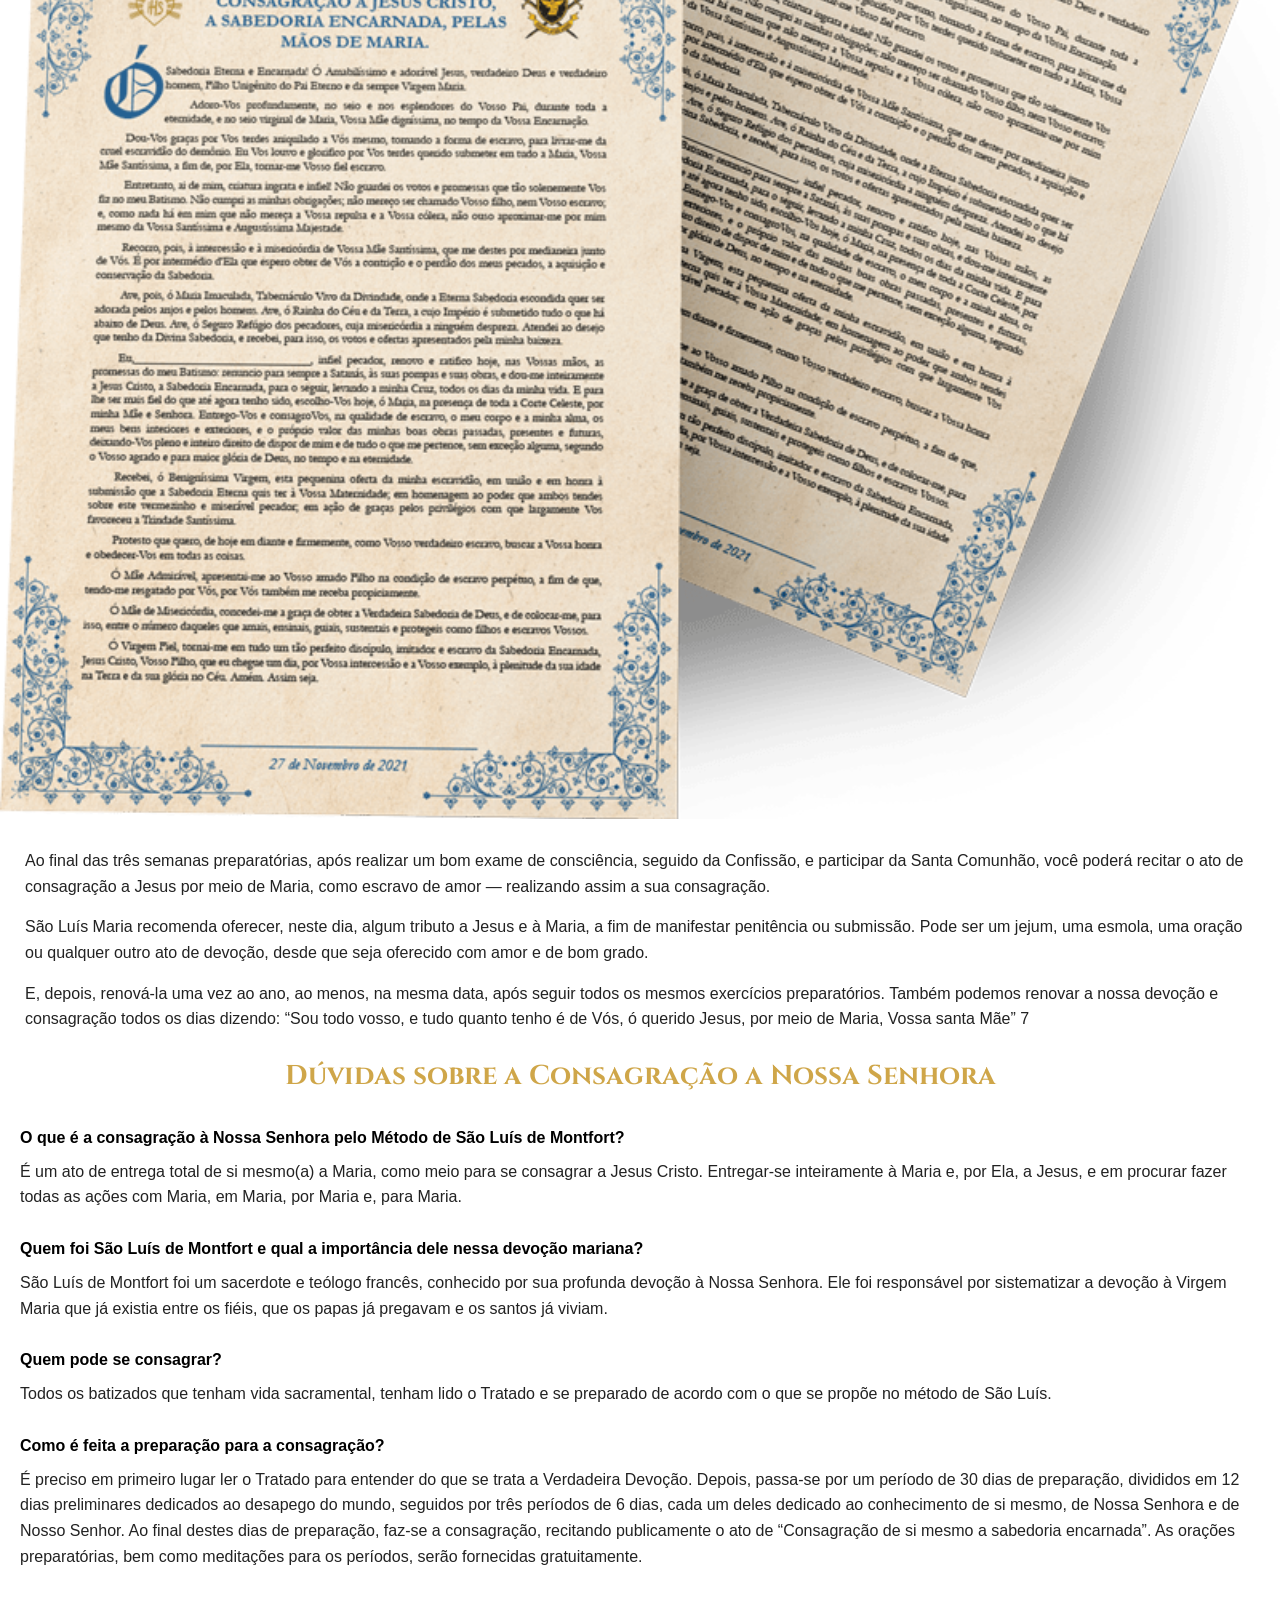
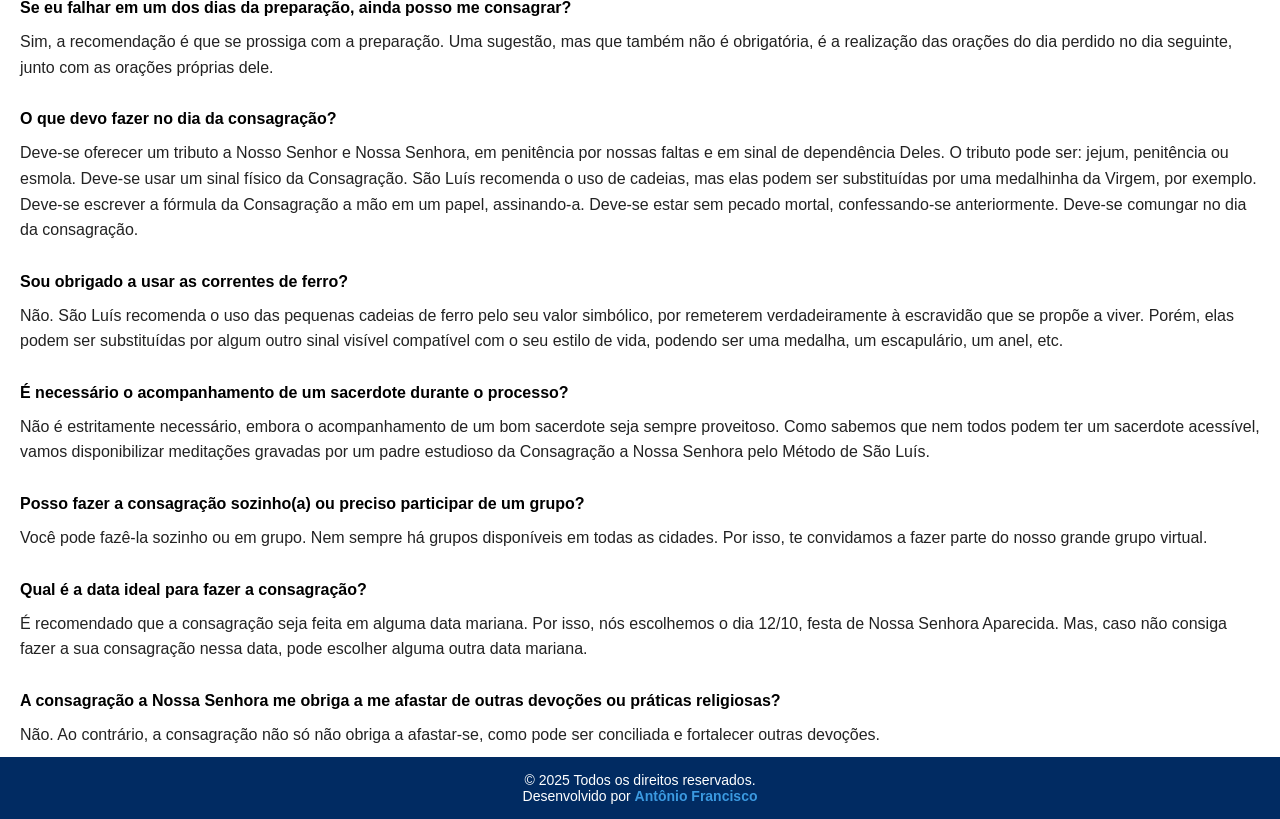
==== commit 83f4c932: "Atualização semi final" ====
--- a/consagre.html
+++ b/consagre.html
@@ -73,6 +73,7 @@
         <p></p> <!--OBS-->
         
         <div class="video-wrapper">
+            <P>Saiba mais sobre o culto que devemos prestar a Nossa Senhora neste vídeo:</P>
             <div class="play-btn" id="playBtn"></div>
             <div class="pause-btn" id="pauseBtn"></div>
 
@@ -81,15 +82,6 @@
             </video>
         </div>
 
-
-
-
-
-
-
-
-
-
         <p class="title">5. Esta devoção leva à união com Nosso Senhor</p>
         <p class="sub">São Luís apresenta o caminho desta devoção como o mais suave, curto, perfeito e seguro para se chegar a Jesus. Embora seja possível alcançar a união divina por outros caminhos, eles são mais árduos, enquanto esta devoção à Virgem Maria é um caminho mais doce, onde Ela está sempre presente para guiar, fortalecer e sustentar seus servos fiéis. Ao se consagrar a Maria, o devoto encontra um atalho para chegar a Jesus, caminhando com mais facilidade, alegria e velocidade.</p>
 
@@ -103,30 +95,109 @@
         <p class="sub">A devoção à Santíssima Virgem é um meio maravilhoso de perseverança, pois confiando tudo a ela, podemos evitar muitas quedas. Ela é como uma âncora segura que nos mantém firmes, protege nossas graças e virtudes e impede que nossos esforços sejam perdidos. Ao confiar em Maria, somos protegidos do mal e recebemos a graça de perseverar na prática da virtude até o fim.</p>
     </div>
 
-
-
+    <div id="fcons">
+        <h1>Qual é a finalidade da consagração a Nossa Senhora?</h1>
+        <img src="imgpag2/Sao-Joao-Paulo-II-e-Nossa-Senhora.jpg" alt="">
+        <p>
+            A finalidade da consagração a Nossa Senhora é nos entregarmos inteiramente a ela para pertencermos inteiramente a Jesus por meio dela. 2 Para isso, é preciso entregar tudo a Ela, sem reservas: nossos corpos, almas, faculdades, bens materiais, méritos, virtudes e boas ações passadas, presentes e futuras. 2
+        </p>
+        <p>
+            Tudo é dado a Maria, para sempre, sem esperar nada em troca além da honra de pertencer a Jesus por meio dela e em união com ela. É um ato de total confiança e abandono nas mãos generosas e graciosas da Virgem, que nos leva a uma vida mais profunda de comunhão com Jesus e à busca da santidade. 
+        </p>
+    </div>
+
+    <div id="escra">
+        <h1>O que devo fazer para me consagrar?</h1>
+        <img src="imgpag2/escravo-de-maria-tratado-1024x684.jpg" alt="">
+        <p>
+            O primeiro passo para se consagrar a Nossa Senhora pelo método de São Luís Maria Grignion de Montfort é a leitura do “Tratado da Verdadeira Devoção à Santíssima Virgem”, escrito pelo próprio santo. Por meio dessa leitura, é possível compreender de forma mais completa e profunda a devoção mariana proposta pelo autor. 
+        </p>
+        <p>
+            Além disso, há uma preparação interior para se observar antes da consagração. São práticas de oração propostas por São Luís, a fim de preparar o devoto para viver de maneira verdadeira tudo o que envolve a consagração. A preparação começa com doze dias empregados em desapegar-se do espírito do mundo. As orações destes dias são o “Vem, Espírito Criador” e o “Ave Maris Stella”, escrito por São Bernardo de Claraval. 
+        </p>
+        <p>
+            Em seguida, os exercícios espirituais se estendem por mais três semanas antes do dia da consagração de fato. A primeira semana tem como objetivo adquirir o conhecimento de si mesmo; a segunda, o conhecimento da Santíssima Virgem e, na última, emprega-se em adquirir o conhecimento de Jesus Cristo. Além disso, cada uma conta com orações e ladainhas para serem feitas diariamente.
+
+        </p>
+    </div>
+
+    <div id="oqcans">
+        <h1>O que fazer no dia da consagração?</h1>
+        <img src="imgpag2/ato-de-consagracao.png" alt="">
+        <p>
+            Ao final das três semanas preparatórias, após realizar um bom exame de consciência, seguido da Confissão, e participar da Santa Comunhão, você poderá recitar o ato de consagração a Jesus por meio de Maria, como escravo de amor — realizando assim a sua consagração. 
+        </p>
+        <p>
+            São Luís Maria recomenda oferecer, neste dia, algum tributo a Jesus e à Maria, a fim de manifestar penitência ou submissão. Pode ser um jejum, uma esmola, uma oração ou qualquer outro ato de devoção, desde que seja oferecido com amor e de bom grado.
+        </p>
+        <p>
+            E, depois, renová-la uma vez ao ano, ao menos, na mesma data, após seguir todos os mesmos exercícios preparatórios. Também podemos renovar a nossa devoção e consagração todos os dias dizendo: “Sou todo vosso, e tudo quanto tenho é de Vós, ó querido Jesus, por meio de Maria, Vossa santa Mãe” 7 
+        </p>
+    </div>
+
+    <div class="dvdcons">
+        <h1>Dúvidas sobre a Consagração a Nossa Senhora</h1>
+        <h2>O que é a consagração à Nossa Senhora pelo Método de São Luís de Montfort?</h2>
+        <p>É um ato de entrega total de si mesmo(a) a Maria, como meio para se consagrar a Jesus Cristo. Entregar-se inteiramente à Maria e, por Ela, a Jesus, e em procurar fazer todas as ações com Maria, em Maria, por Maria e, para Maria.</p>
+
+        <h2>Quem foi São Luís de Montfort e qual a importância dele nessa devoção mariana?</h2>
+        <p>São Luís de Montfort foi um sacerdote e teólogo francês, conhecido por sua profunda devoção à Nossa Senhora. Ele foi responsável por sistematizar a devoção à Virgem Maria que já existia entre os fiéis, que os papas já pregavam e os santos já viviam.</p>
+
+        <h2>Quem pode se consagrar?</h2>
+        <p>Todos os batizados que tenham vida sacramental, tenham lido o Tratado e se preparado de acordo com o que se propõe no método de São Luís.</p>
+        
+        <h2>Como é feita a preparação para a consagração?</h2>
+        <p>É preciso em primeiro lugar ler o Tratado para entender do que se trata a Verdadeira Devoção. Depois, passa-se por um período de 30 dias de preparação, divididos em 12 dias preliminares dedicados ao desapego do mundo, seguidos por três períodos de 6 dias, cada um deles dedicado ao conhecimento de si mesmo, de Nossa Senhora e de Nosso Senhor. Ao final destes dias de preparação, faz-se a consagração, recitando publicamente o ato de “Consagração de si mesmo a sabedoria encarnada”. As orações preparatórias, bem como meditações para os períodos, serão fornecidas gratuitamente.</p>
+
+        <h2>Se eu falhar em um dos dias da preparação, ainda posso me consagrar?</h2>
+        <p>Sim, a recomendação é que se prossiga com a preparação. Uma sugestão, mas que também não é obrigatória, é a realização das orações do dia perdido no dia seguinte, junto com as orações próprias dele.</p>
+
+        <h2>O que devo fazer no dia da consagração?</h2>
+        <p>Deve-se oferecer um tributo a Nosso Senhor e Nossa Senhora, em penitência por nossas faltas e em sinal de dependência Deles. O tributo pode ser: jejum, penitência ou esmola. Deve-se usar um sinal físico da Consagração. São Luís recomenda o uso de cadeias, mas elas podem ser substituídas por uma medalhinha da Virgem, por exemplo. Deve-se escrever a fórmula da Consagração a mão em um papel, assinando-a. Deve-se estar sem pecado mortal, confessando-se anteriormente. Deve-se comungar no dia da consagração.</p>
+
+        <h2>Sou obrigado a usar as correntes de ferro?</h2>
+        <p>Não. São Luís recomenda o uso das pequenas cadeias de ferro pelo seu valor simbólico, por remeterem verdadeiramente à escravidão que se propõe a viver. Porém, elas podem ser substituídas por algum outro sinal visível compatível com o seu estilo de vida, podendo ser uma medalha, um escapulário, um anel, etc.</p>
+
+        <h2>É necessário o acompanhamento de um sacerdote durante o processo?</h2>
+        <p>Não é estritamente necessário, embora o acompanhamento de um bom sacerdote seja sempre proveitoso. Como sabemos que nem todos podem ter um sacerdote acessível, vamos disponibilizar meditações gravadas por um padre estudioso da Consagração a Nossa Senhora pelo Método de São Luís.</p>
+
+        <h2>Posso fazer a consagração sozinho(a) ou preciso participar de um grupo?</h2>
+        <p>Você pode fazê-la sozinho ou em grupo. Nem sempre há grupos disponíveis em todas as cidades. Por isso, te convidamos a fazer parte do nosso grande grupo virtual.</p>
+
+        <h2>Qual é a data ideal para fazer a consagração?</h2>
+        <p>É recomendado que a consagração seja feita em alguma data mariana. Por isso, nós escolhemos o dia 12/10, festa de Nossa Senhora Aparecida. Mas, caso não consiga fazer a sua consagração nessa data, pode escolher alguma outra data mariana.</p>
+
+        <h2>A consagração a Nossa Senhora me obriga a me afastar de outras devoções ou práticas religiosas?</h2>
+        <p>Não. Ao contrário, a consagração não só não obriga a afastar-se, como pode ser conciliada e fortalecer outras devoções.</p>
+    </div>
+
+
+
+    <footer class="footer">
+        <p>© 2025 Todos os direitos reservados.</p>
+        <p>Desenvolvido por <a href="https://antoniofrancisco2.github.io/portfolio/" target="_blank">Antônio Francisco</a></p>
+    </footer>
 
     <script>
         const video = document.getElementById("meuVideo");
-const playBtn = document.getElementById("playBtn");
-
-// CLICOU EM PLAY
-playBtn.addEventListener("click", () => {
-    playBtn.style.display = "none"; 
-    video.play();
-});
-
-// CLICOU NO VÍDEO PARA PAUSAR
-video.addEventListener("click", () => {
-    if (!video.paused) {
-        video.pause();
-        playBtn.style.display = "flex";
-    } else {
-        video.play();
-        playBtn.style.display = "none";
-    }
-});
-
+        const playBtn = document.getElementById("playBtn");
+
+        // CLICOU EM PLAY
+        playBtn.addEventListener("click", () => {
+            playBtn.style.display = "none"; 
+            video.play();
+        });
+
+        // CLICOU NO VÍDEO PARA PAUSAR
+        video.addEventListener("click", () => {
+            if (!video.paused) {
+                video.pause();
+                playBtn.style.display = "flex";
+            } else {
+                video.play();
+                playBtn.style.display = "none";
+            }
+        });
     </script>
 
 
--- a/styles/style-consagre.css
+++ b/styles/style-consagre.css
@@ -177,11 +177,17 @@
     overflow: hidden;
 }
 
+div.video-wrapper p {
+    font-weight: bold;
+    text-align: center;
+    padding: 0px 0px 20px 0px;
+}
+
 /* Botão de PLAY */
 .play-btn,
 .pause-btn {
     position: absolute;
-    top: 50%;
+    top: 60%;
     left: 50%;
     width: 80px;
     height: 80px;
@@ -225,3 +231,123 @@
     display: block;
     border-radius: 12px;
 }
+
+
+
+div#fcons {
+    margin-top: 30px;
+}
+div#fcons h1 {
+    padding: 15px;
+    font-size: 1.7rem;
+}
+
+div#fcons img {
+    background-size: cover;         /* Cobre toda a área */
+    background-position: center;    /* Centraliza a imagem */
+    background-repeat: no-repeat;   /* Evita repetição */
+    width: 100%;                    /* Altura da tela inteira */
+    margin-bottom: 20px;                         
+}
+
+div#fcons p {
+    color: var(--cor-preto);
+    padding: 5px 25px 10px 25px;
+    font-size: 16px; /*OBS: 1.1rem*/
+    text-align: initial;
+    line-height: 1.6;
+}
+
+div#escra {
+    margin-top: 30px;
+}
+div#escra h1 {
+    padding: 15px;
+    font-size: 1.7rem;
+}
+
+div#escra img {
+    background-size: cover;         /* Cobre toda a área */
+    background-position: center;    /* Centraliza a imagem */
+    background-repeat: no-repeat;   /* Evita repetição */
+    width: 100%;                    /* Altura da tela inteira */
+    margin-bottom: 20px;                         
+}
+
+div#escra p {
+    color: var(--cor-preto);
+    padding: 5px 25px 10px 25px;
+    font-size: 16px; /*OBS: 1.1rem*/
+    text-align: initial;
+    line-height: 1.6;
+}
+
+oqcans
+
+div#oqcans {
+    margin-top: 30px;
+}
+div#oqcans h1 {
+    padding: 15px;
+    font-size: 1.7rem;
+}
+
+div#oqcans img {
+    background-size: cover;         /* Cobre toda a área */
+    background-position: center;    /* Centraliza a imagem */
+    background-repeat: no-repeat;   /* Evita repetição */
+    width: 100%;         /* Altura da tela inteira */
+    /*padding: 20px;*/           
+    margin-bottom: 20px;                         
+}
+
+div#oqcans p {
+    color: var(--cor-preto);
+    padding: 5px 25px 10px 25px;
+    font-size: 16px; /*OBS: 1.1rem*/
+    text-align: initial;
+    line-height: 1.6;
+}
+
+div.dvdcons {
+    padding: 0px;
+}
+
+div.dvdcons h1 {
+    padding: 15px;
+    font-size: 1.7rem;
+}
+
+div.dvdcons h2 {
+    padding: 20px 20px 7px 20px;
+    font-size: 16px; /*OBS: 1.1rem*/
+    font-weight: bold;
+}
+
+div.dvdcons p {
+    color: var(--cor-preto);
+    padding: 5px 20px 10px 20px;
+    font-size: 16px; /*OBS: 1.1rem*/
+    text-align: initial;
+    line-height: 1.6;
+}
+
+
+
+.footer {
+    background: #012b62; /* cor de fundo */
+    color: #fff;      /* cor do texto */
+    text-align: center;
+    padding: 15px 10px;
+    font-size: 14px;
+  }
+
+  .footer a {
+    color: #3B9AE1; /* link azul */
+    text-decoration: none;
+    font-weight: bold;
+  }
+
+  .footer a:hover {
+    text-decoration: underline;
+  }
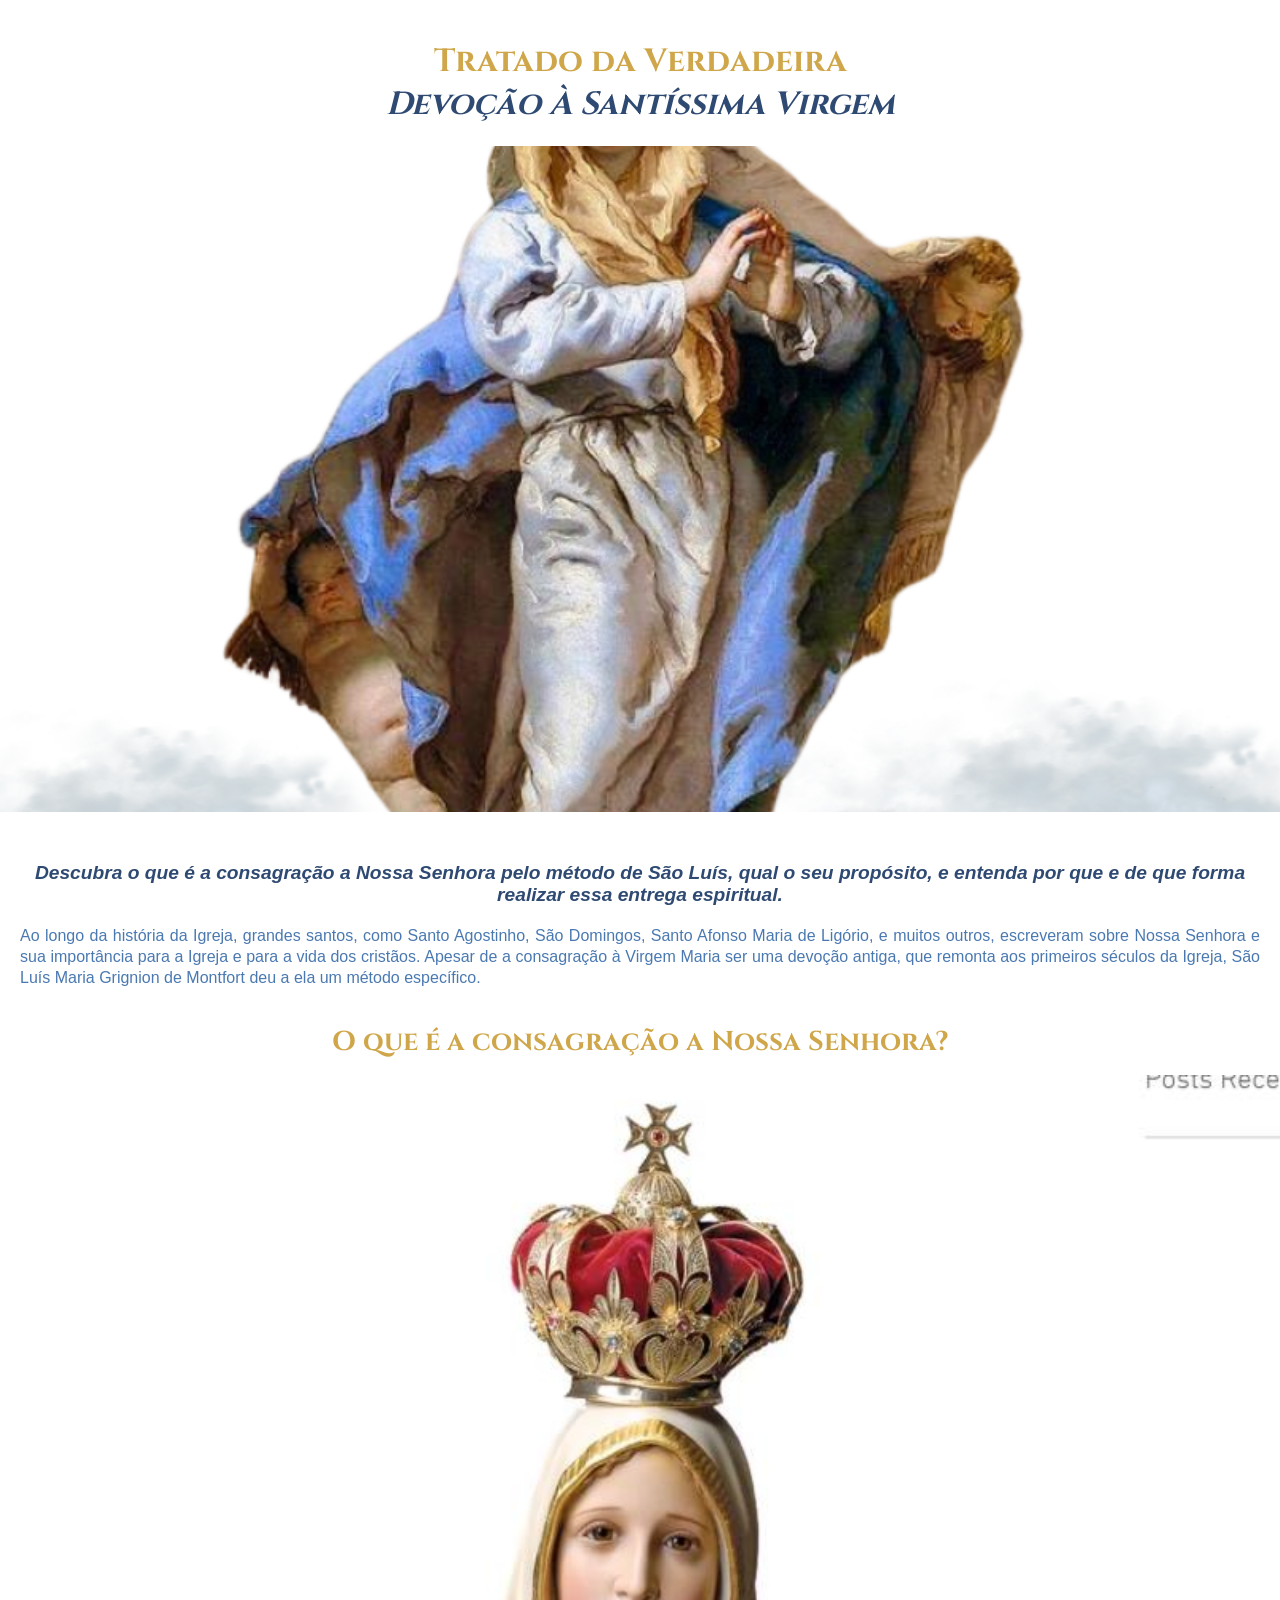
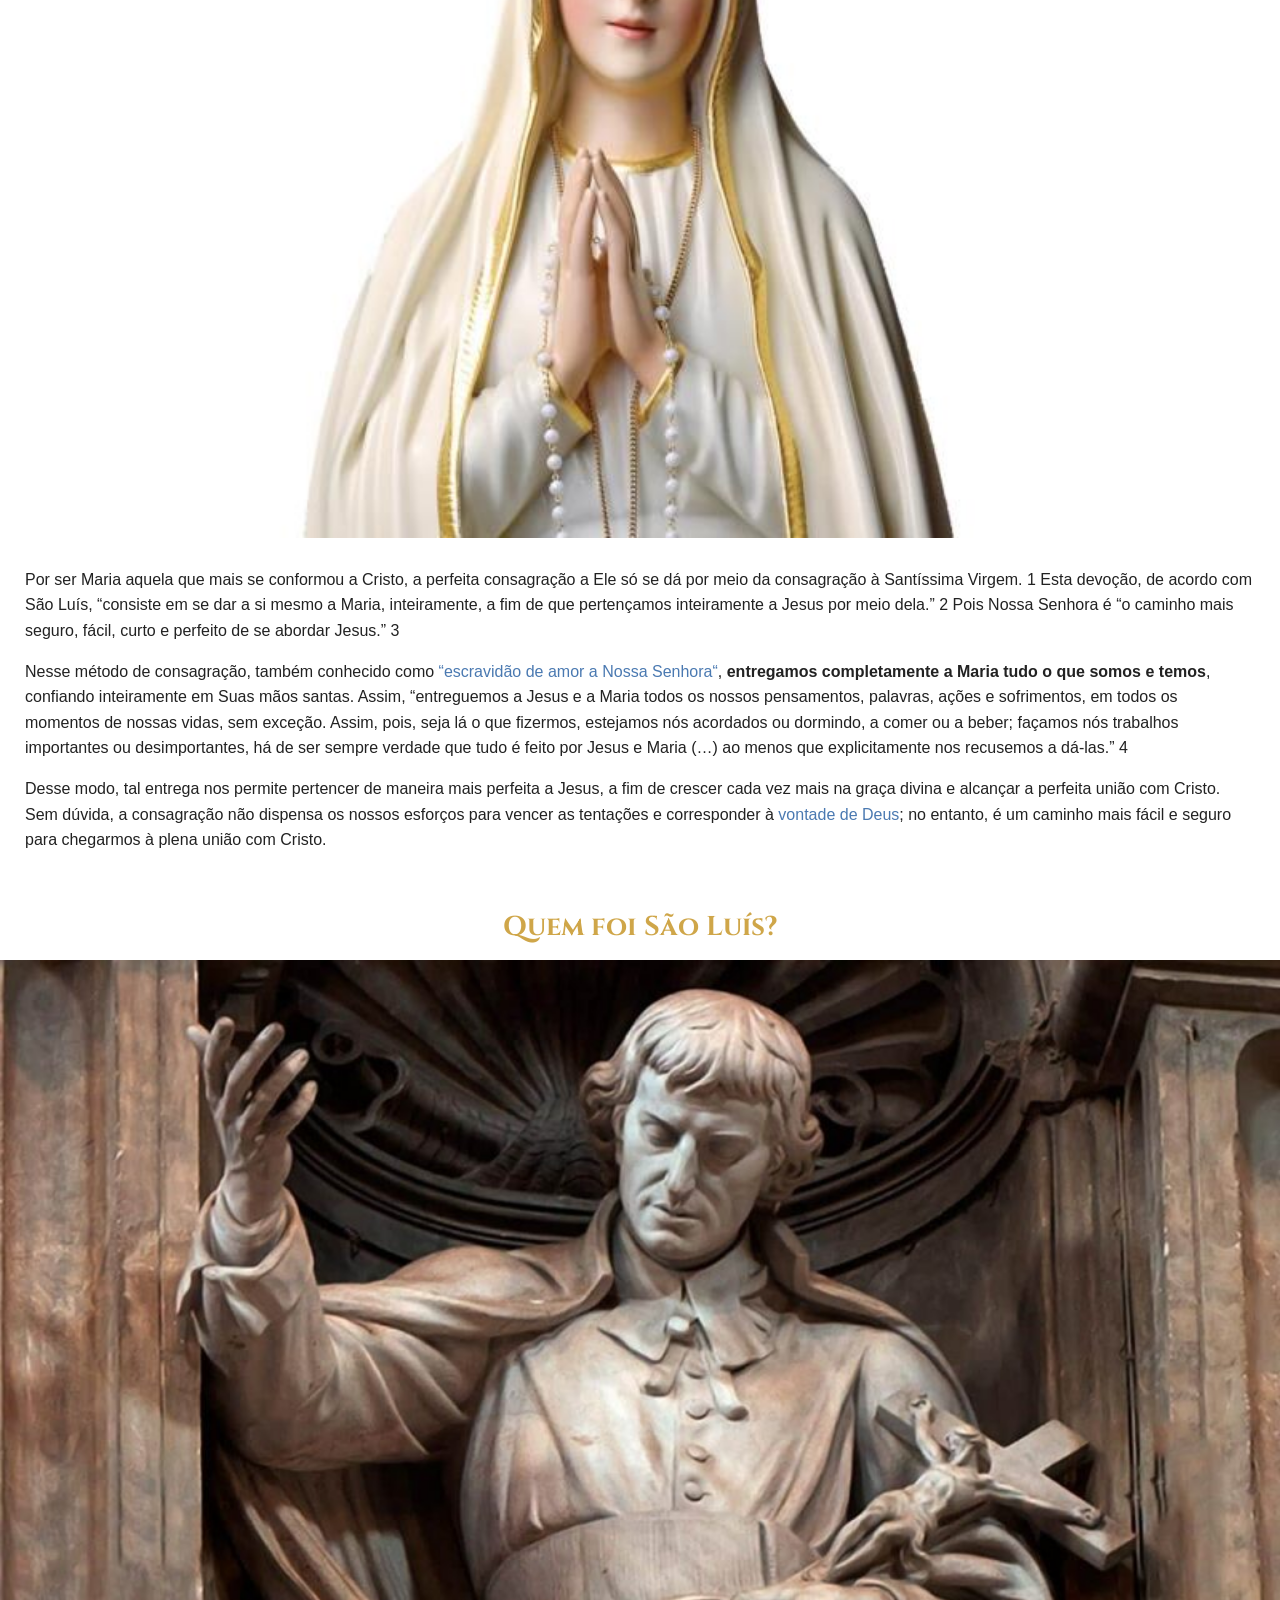
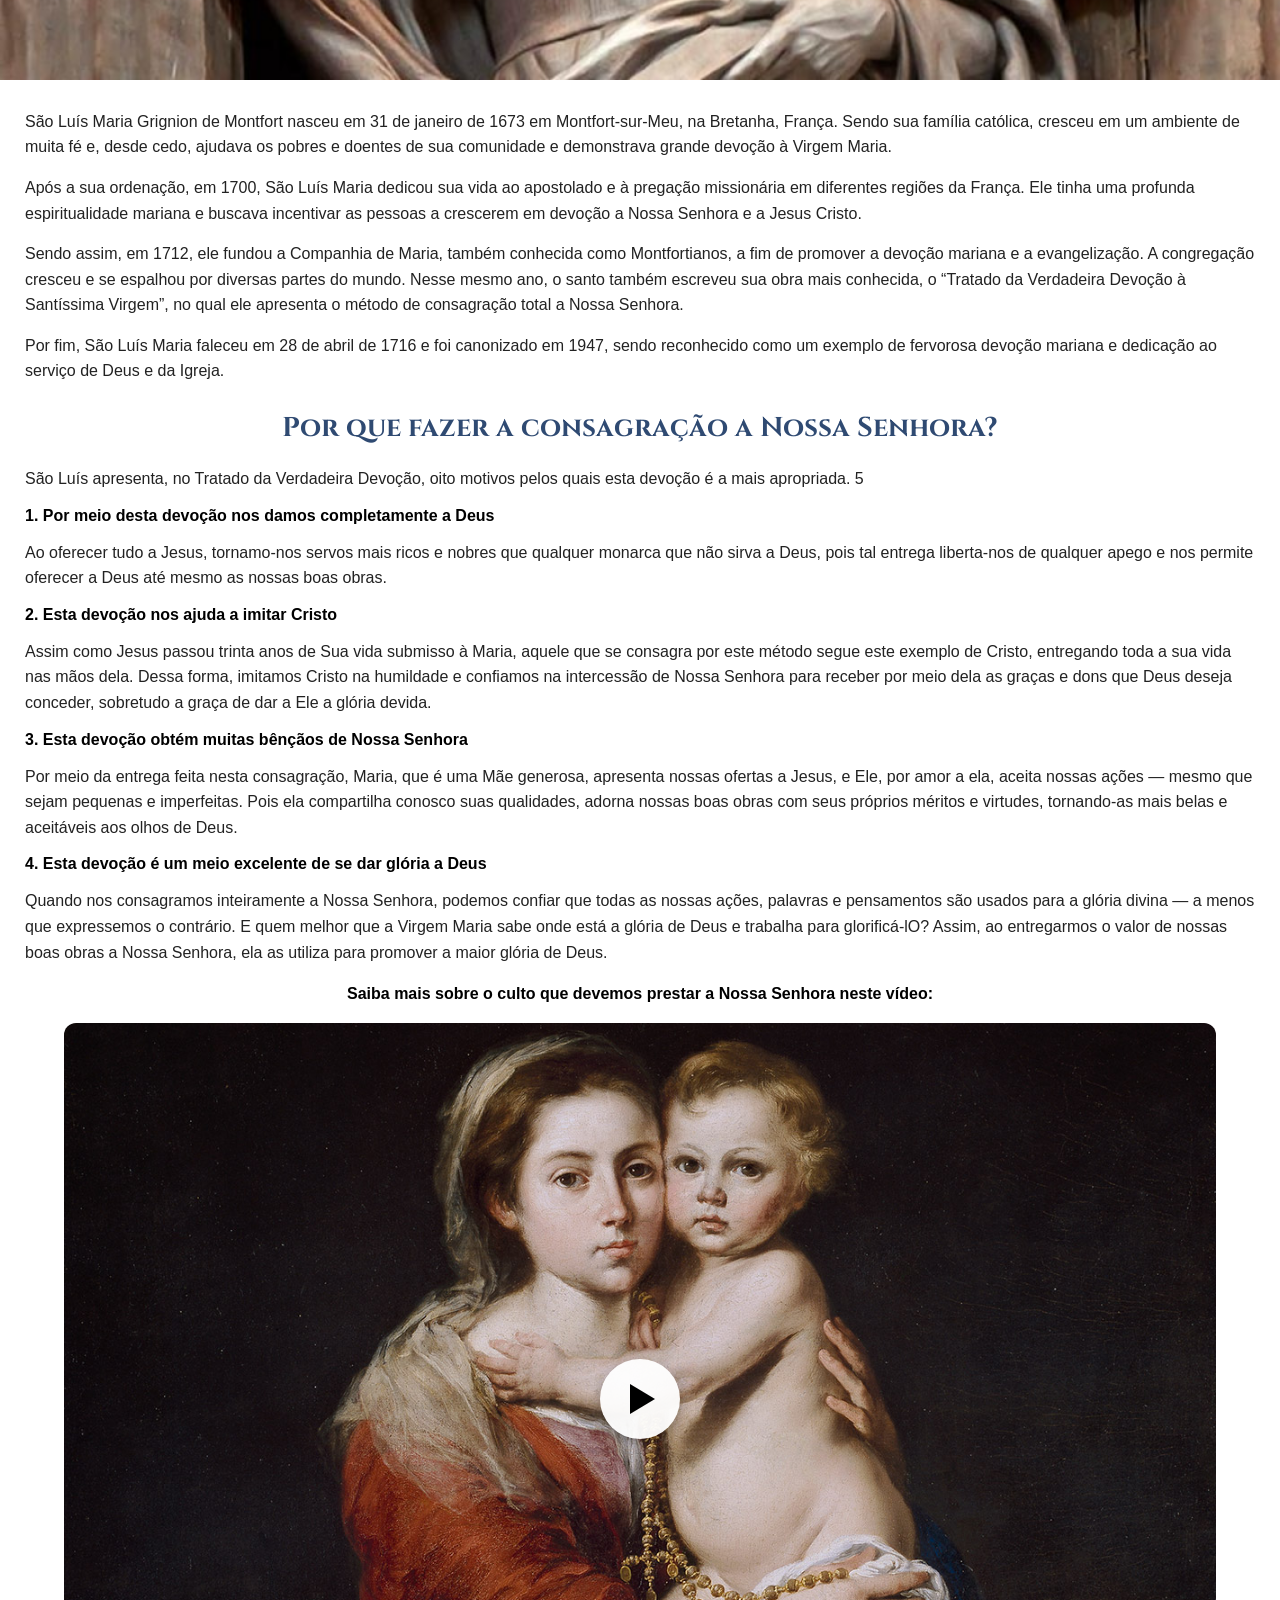
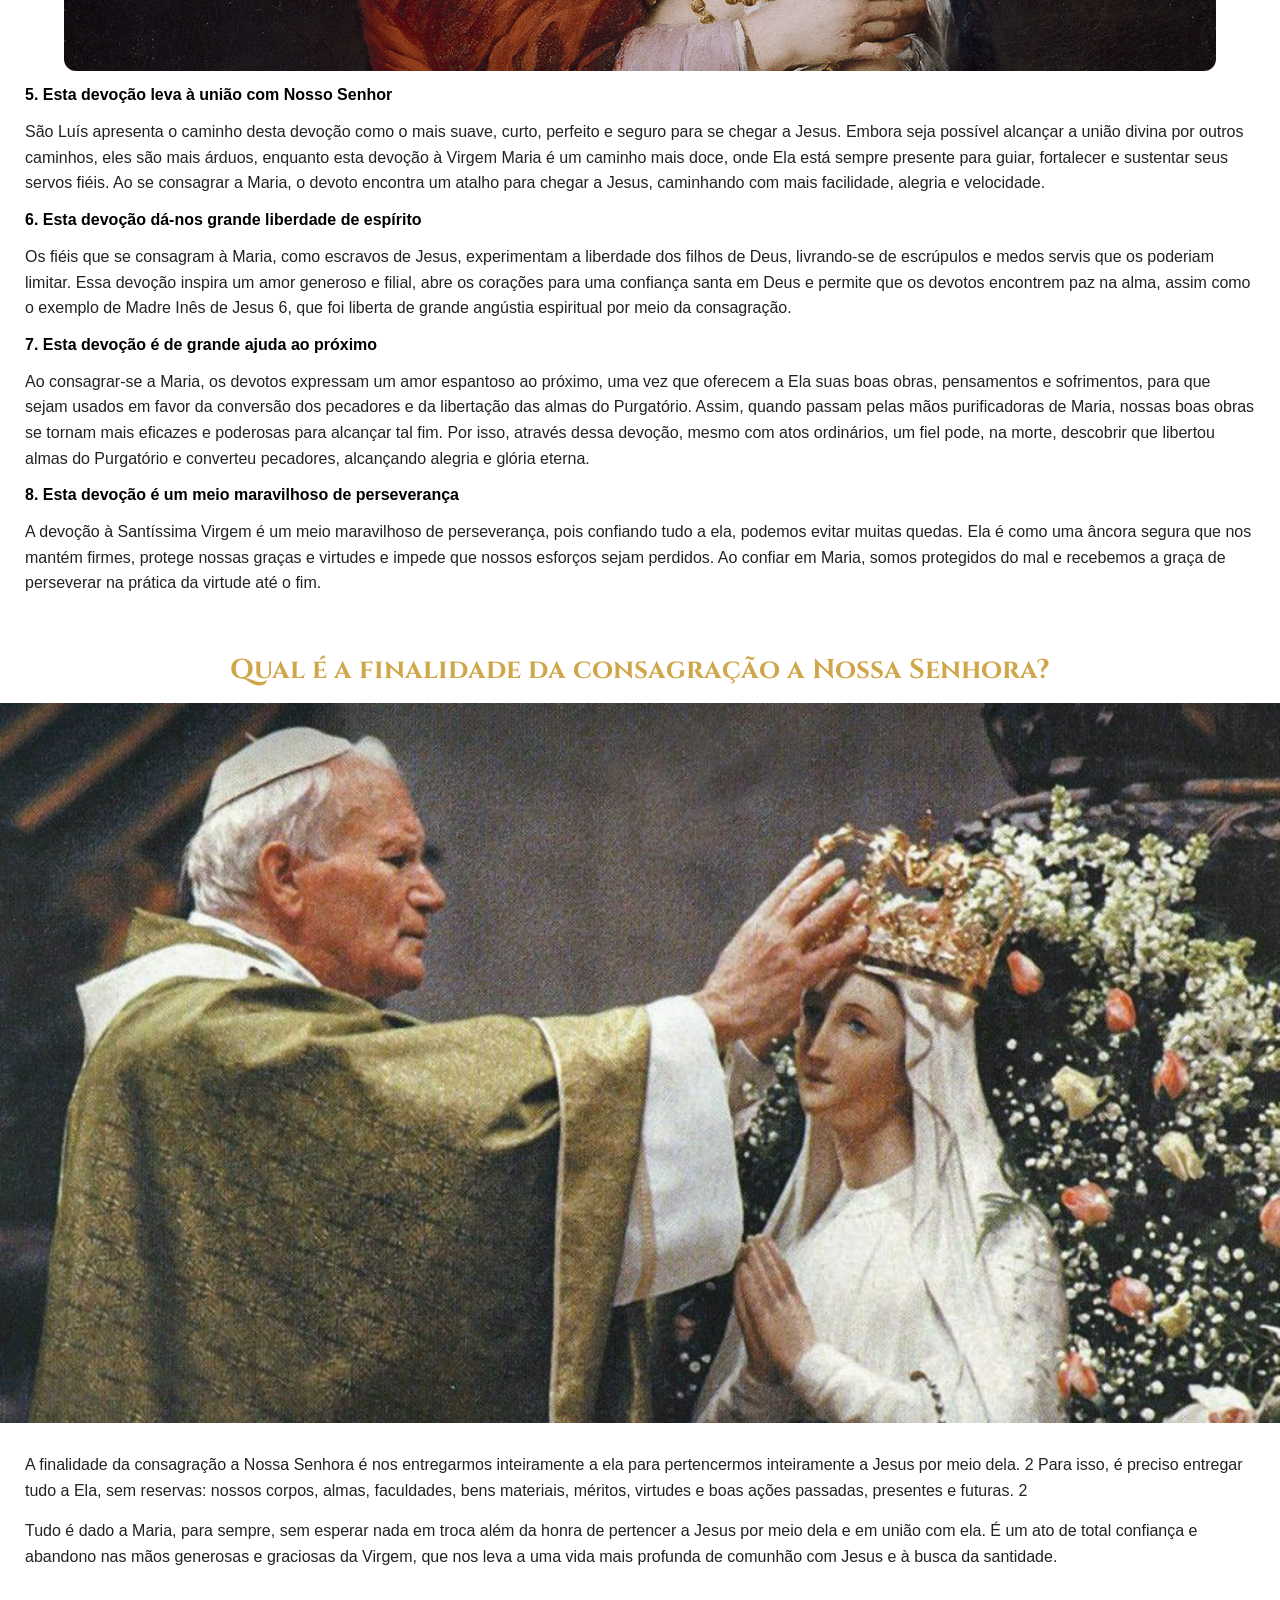
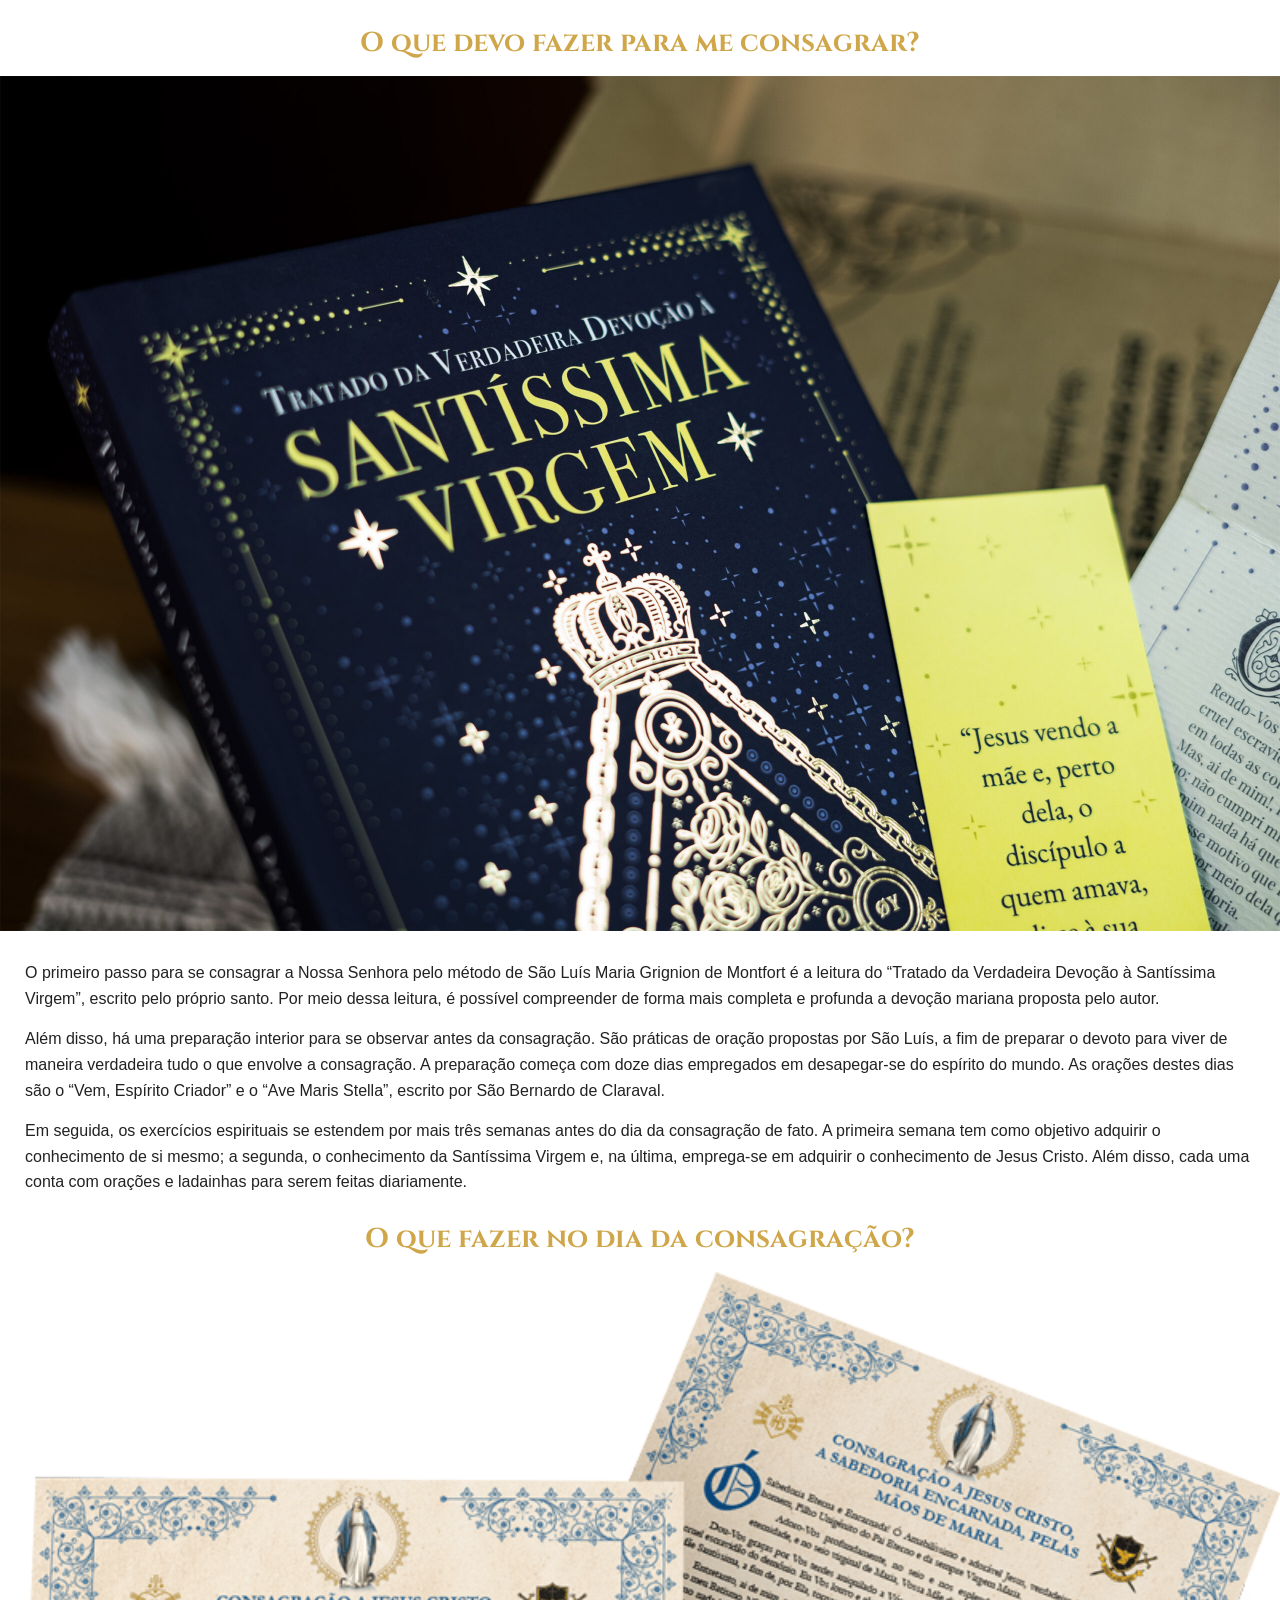
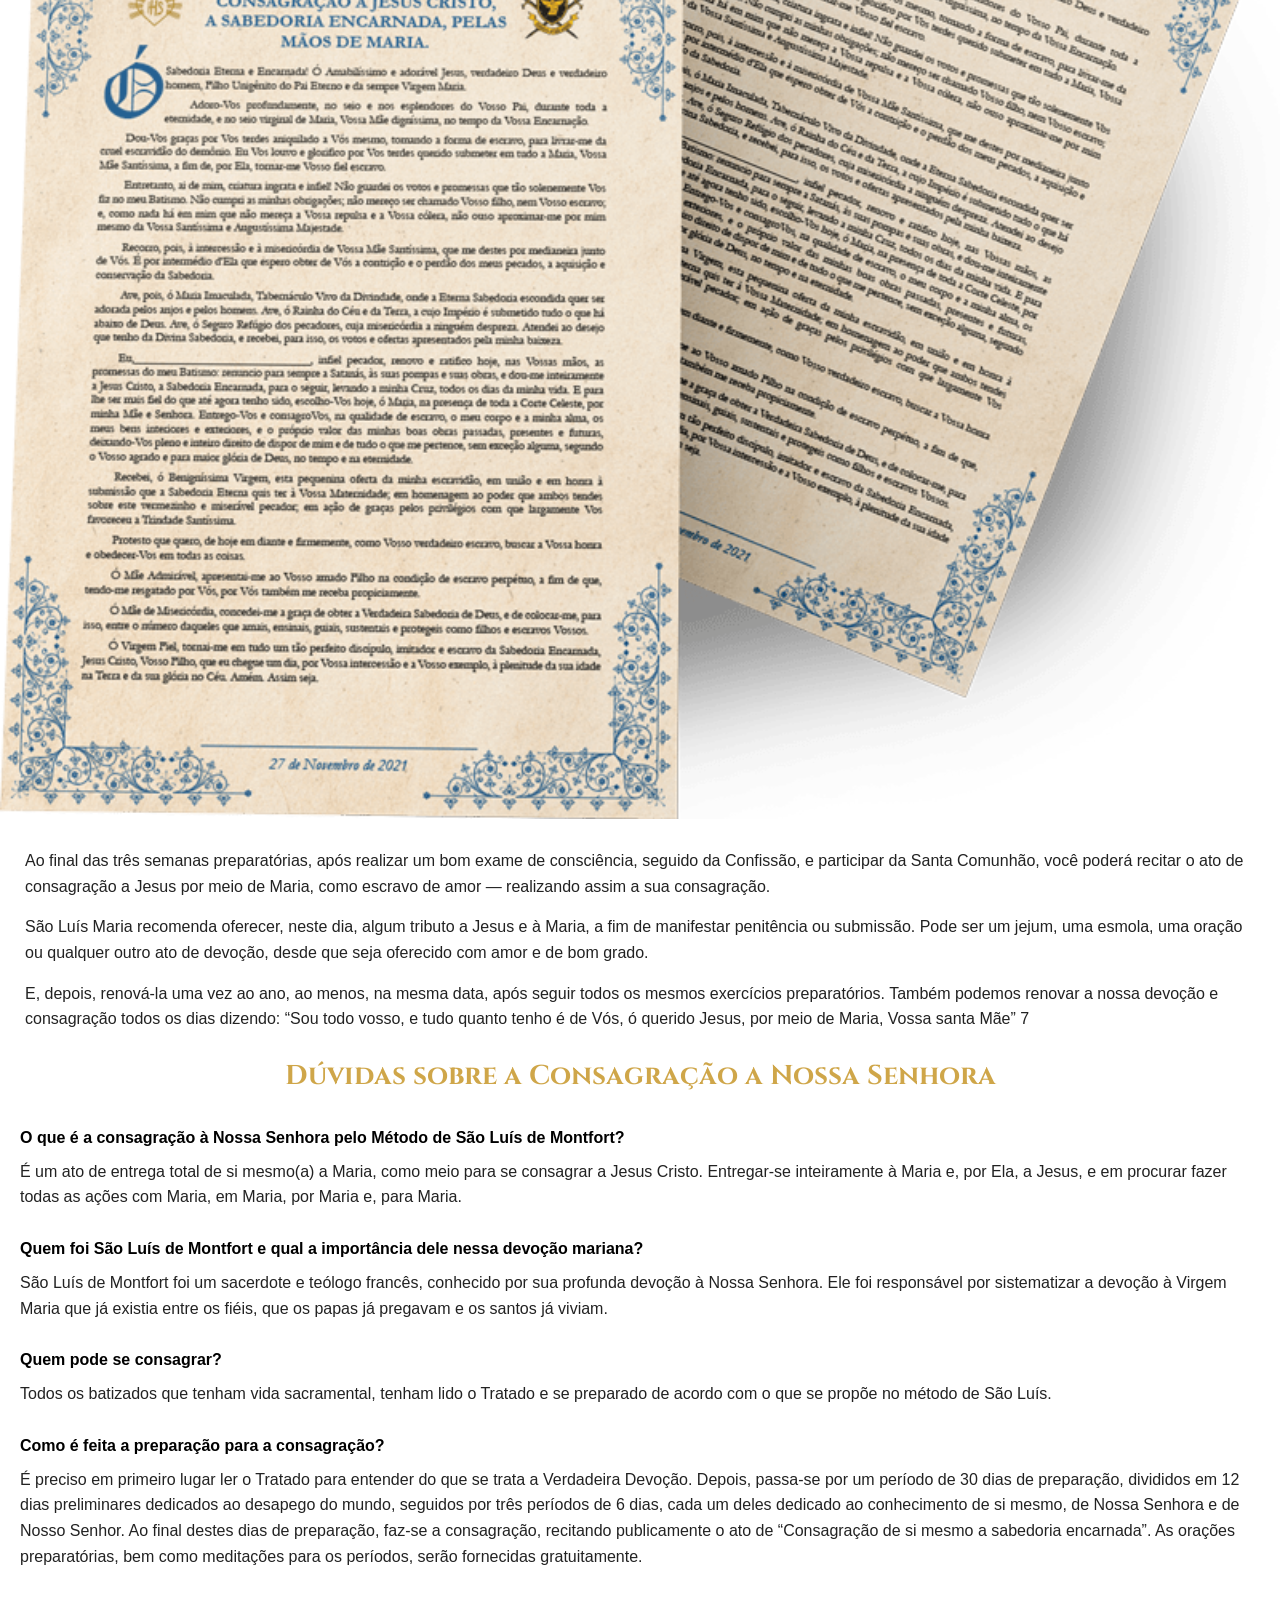
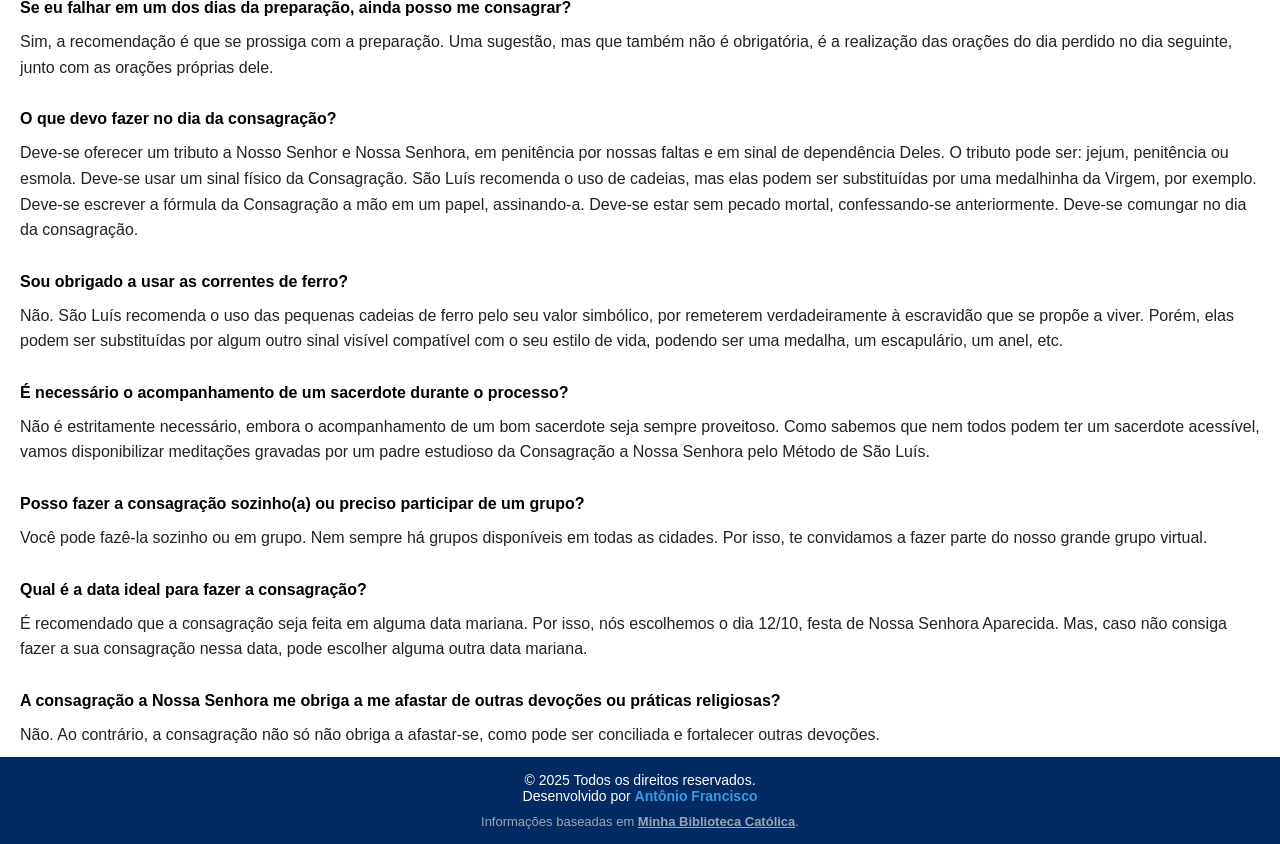
==== commit eab1063f: "atualização no footer /  add direitos reservados" ====
--- a/consagre.html
+++ b/consagre.html
@@ -176,6 +176,10 @@
     <footer class="footer">
         <p>© 2025 Todos os direitos reservados.</p>
         <p>Desenvolvido por <a href="https://antoniofrancisco2.github.io/portfolio/" target="_blank">Antônio Francisco</a></p>
+        <p class="credito-site">
+  Informações baseadas em <a href="https://bibliotecacatolica.com.br/blog/formacao/a-consagracao-a-nossa-senhora/?srsltid=AfmBOoo9_tzdYJpqQ0VCBaPJq73_Ale6U5in7Q4cf5L_EbAYRxrj5C7D#identifier_0_5274" target="_blank" rel="noopener noreferrer">Minha Biblioteca Católica</a>.
+</p>
+
     </footer>
 
     <script>
--- a/styles/style-consagre.css
+++ b/styles/style-consagre.css
@@ -350,4 +350,20 @@
 
   .footer a:hover {
     text-decoration: underline;
-  }+  }
+
+
+  .credito-site {
+  font-size: 13px;
+  color: #9ca3af; /* cinza claro */
+  margin-top: 10px;
+}
+
+.credito-site a {
+  color: inherit;
+  text-decoration: underline;
+}
+
+.credito-site a:hover {
+  opacity: 0.8;
+}
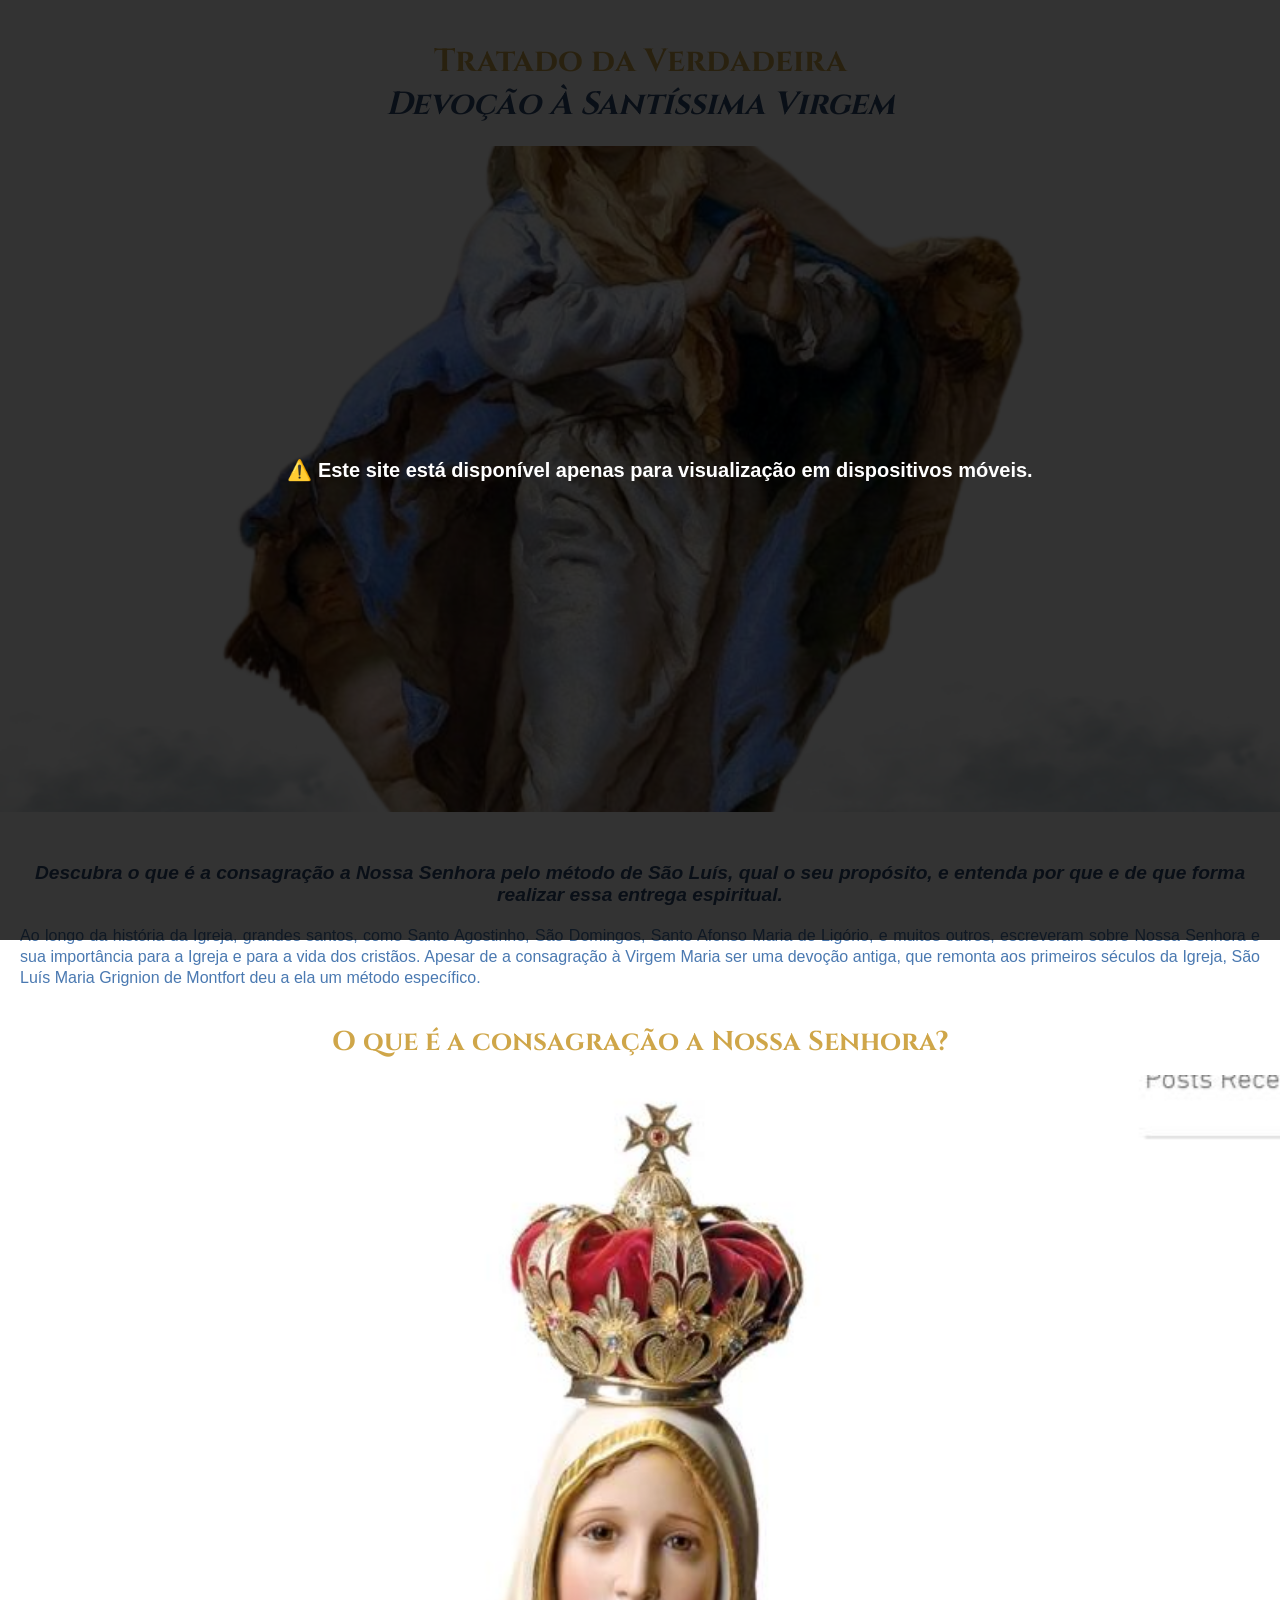
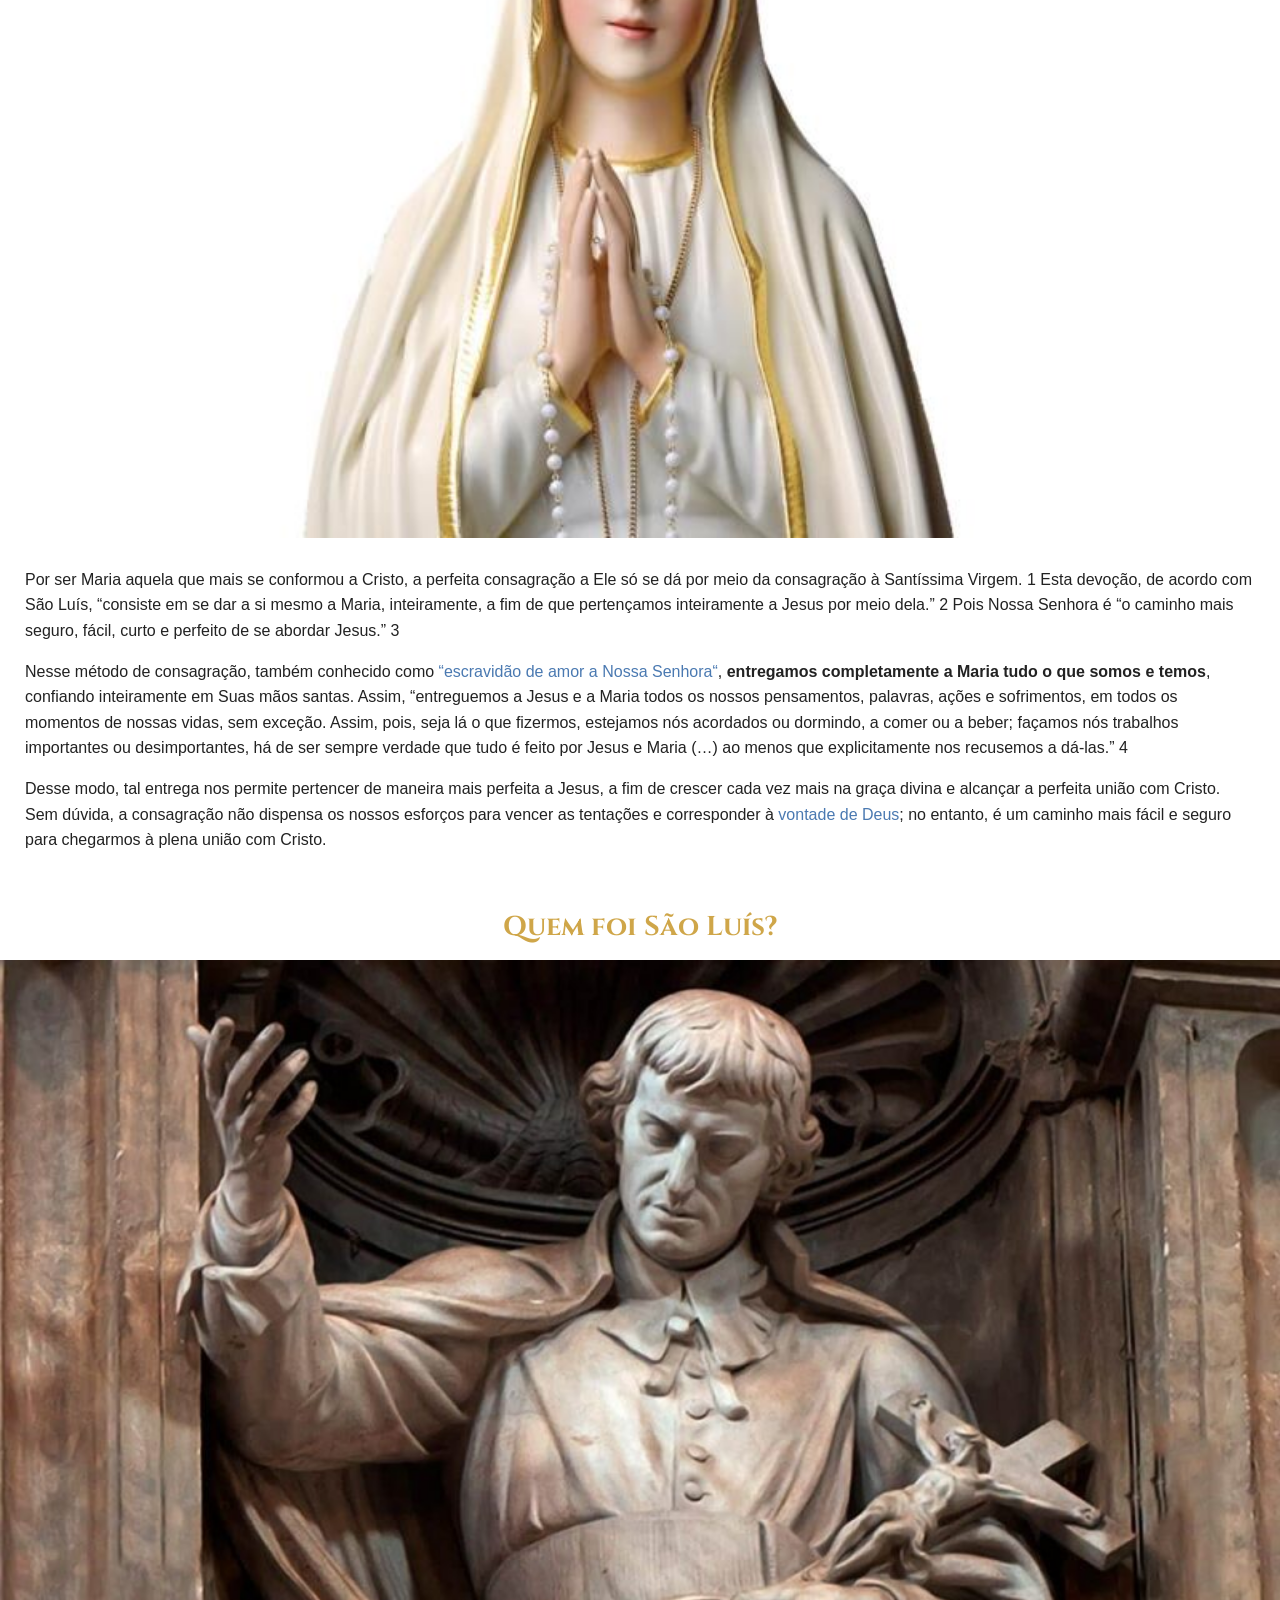
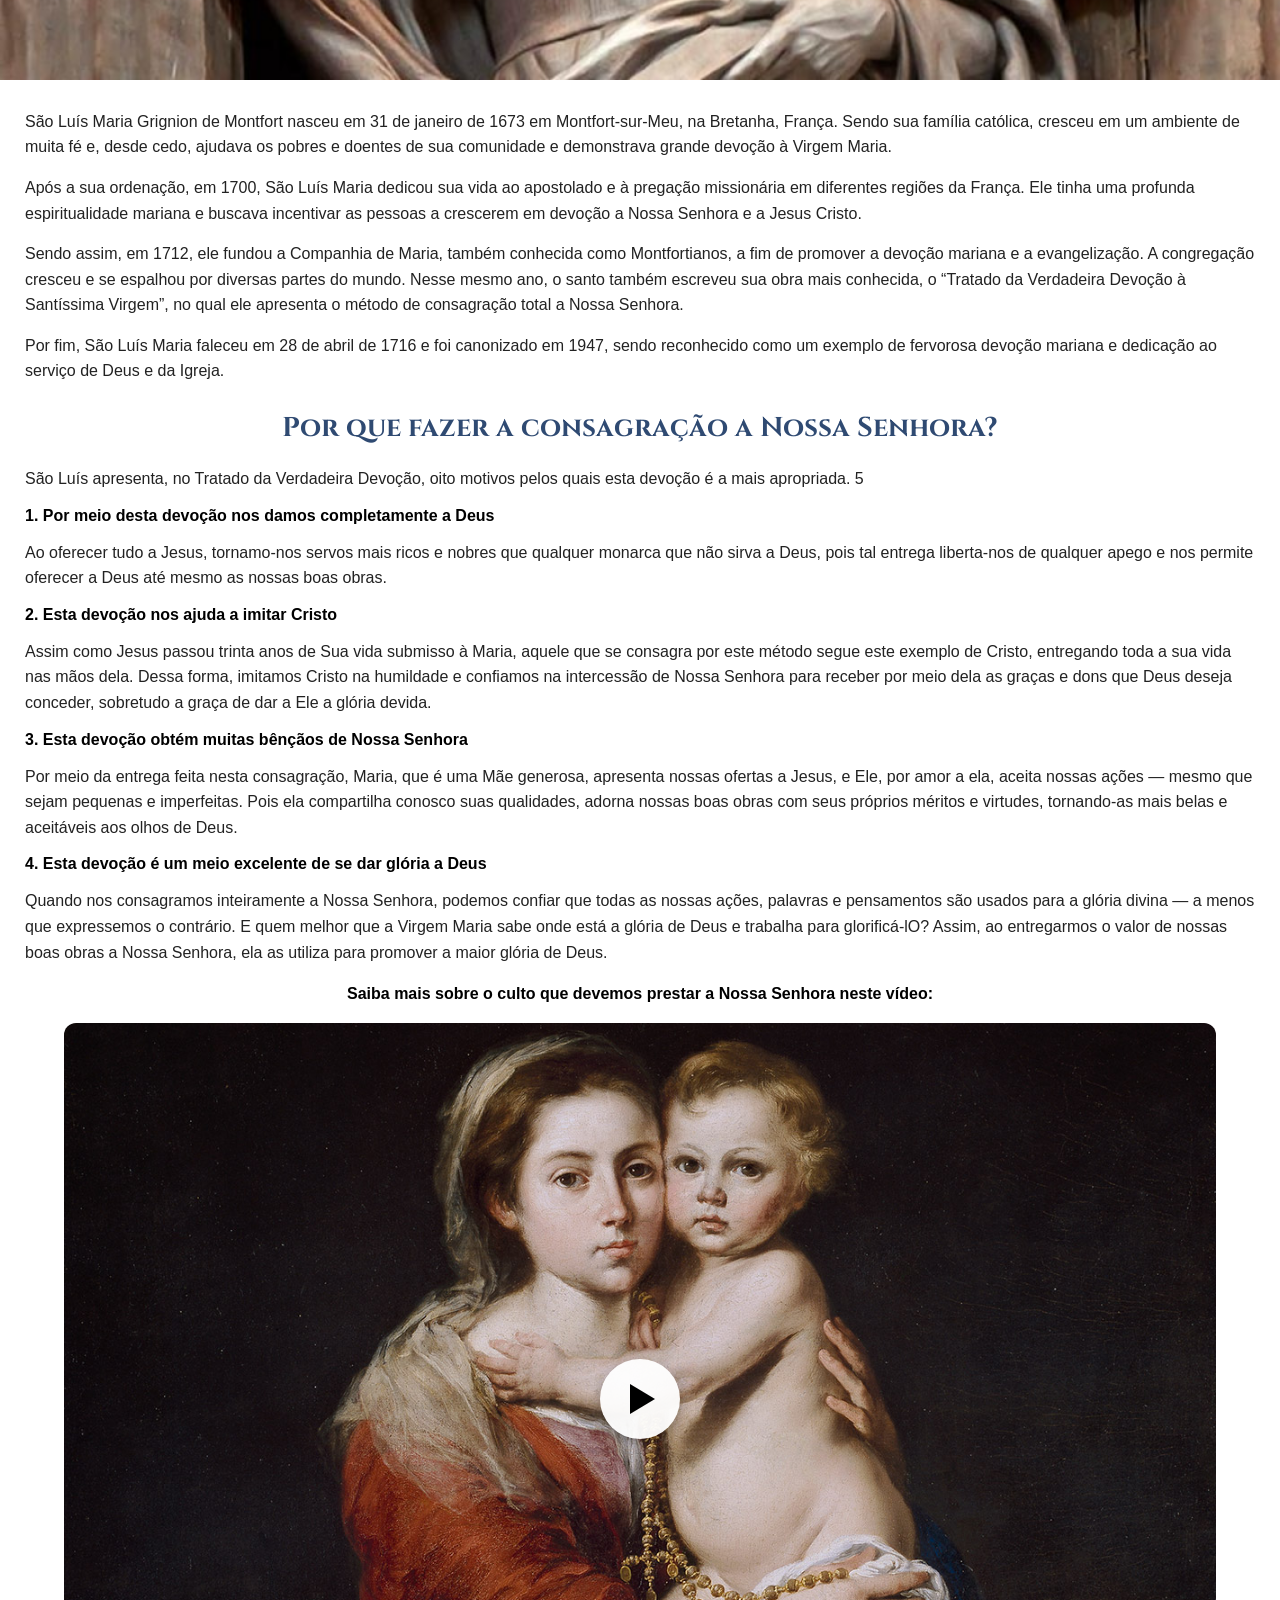
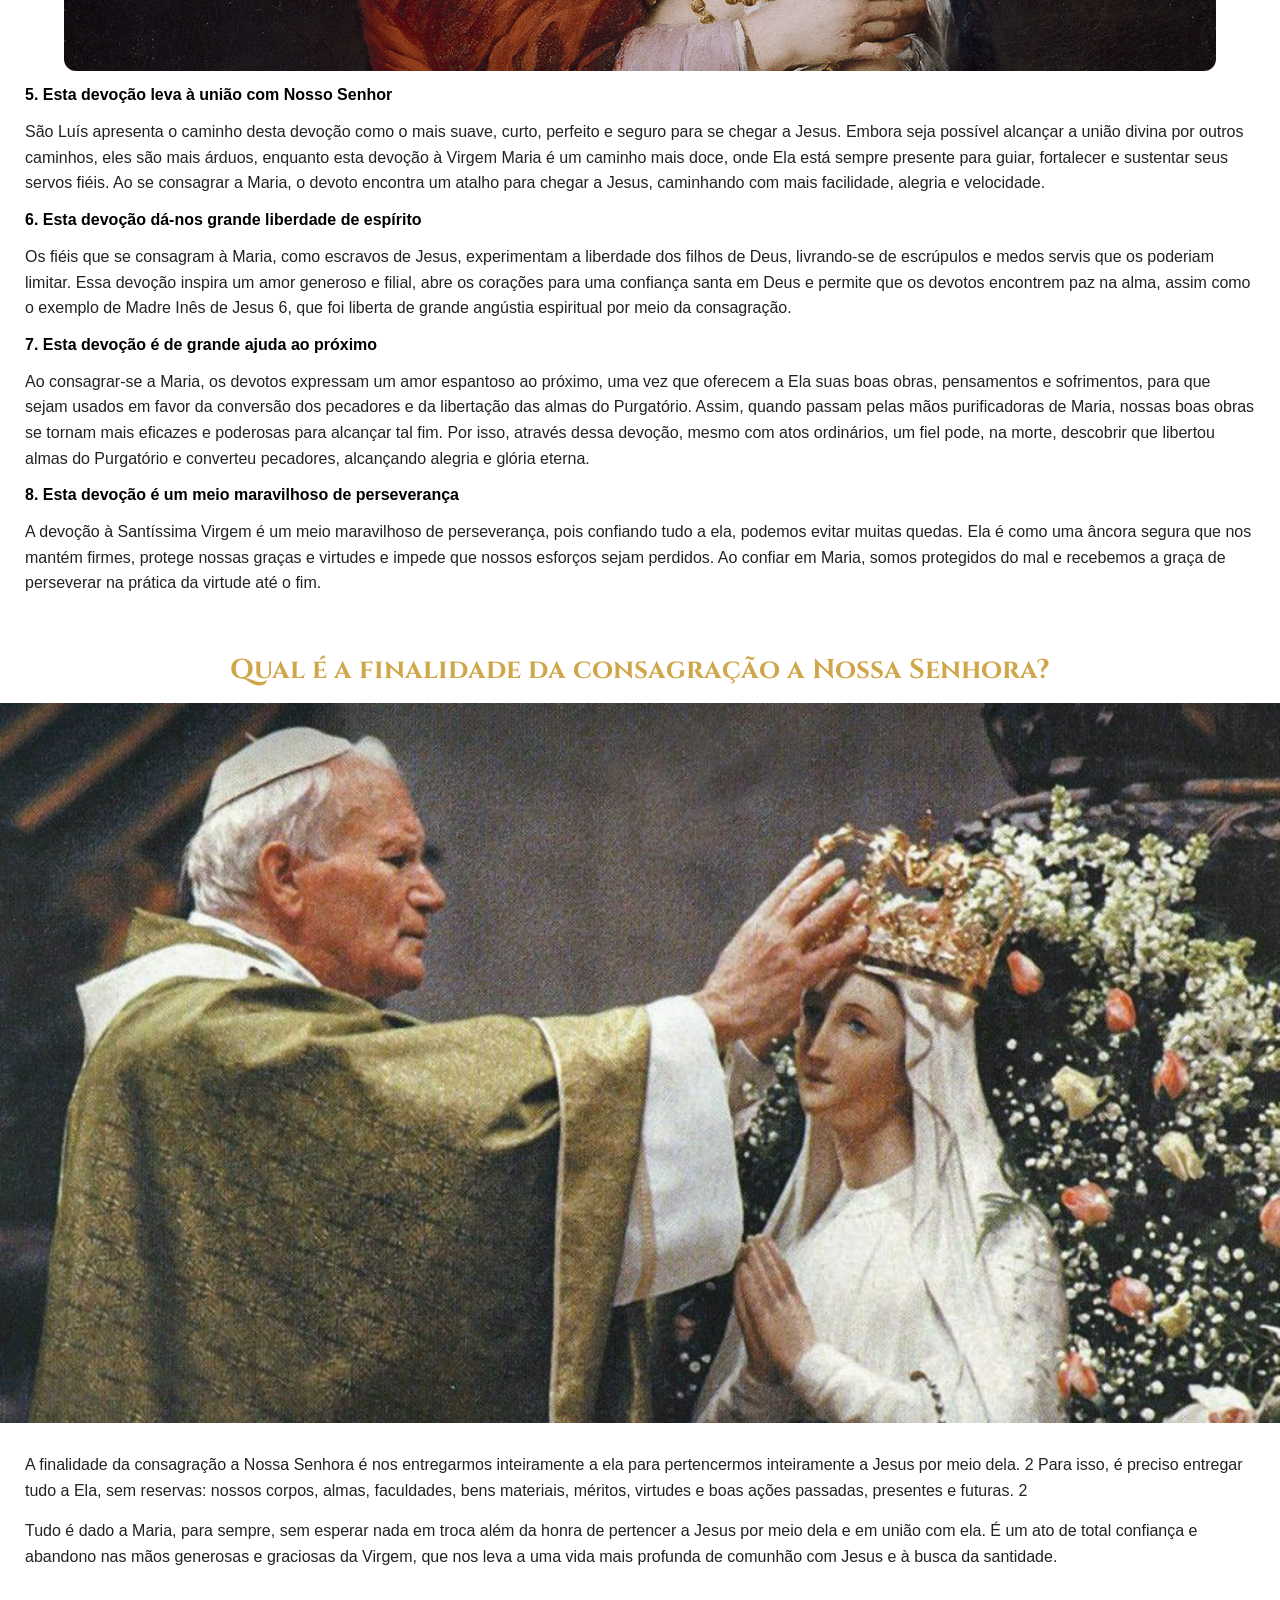
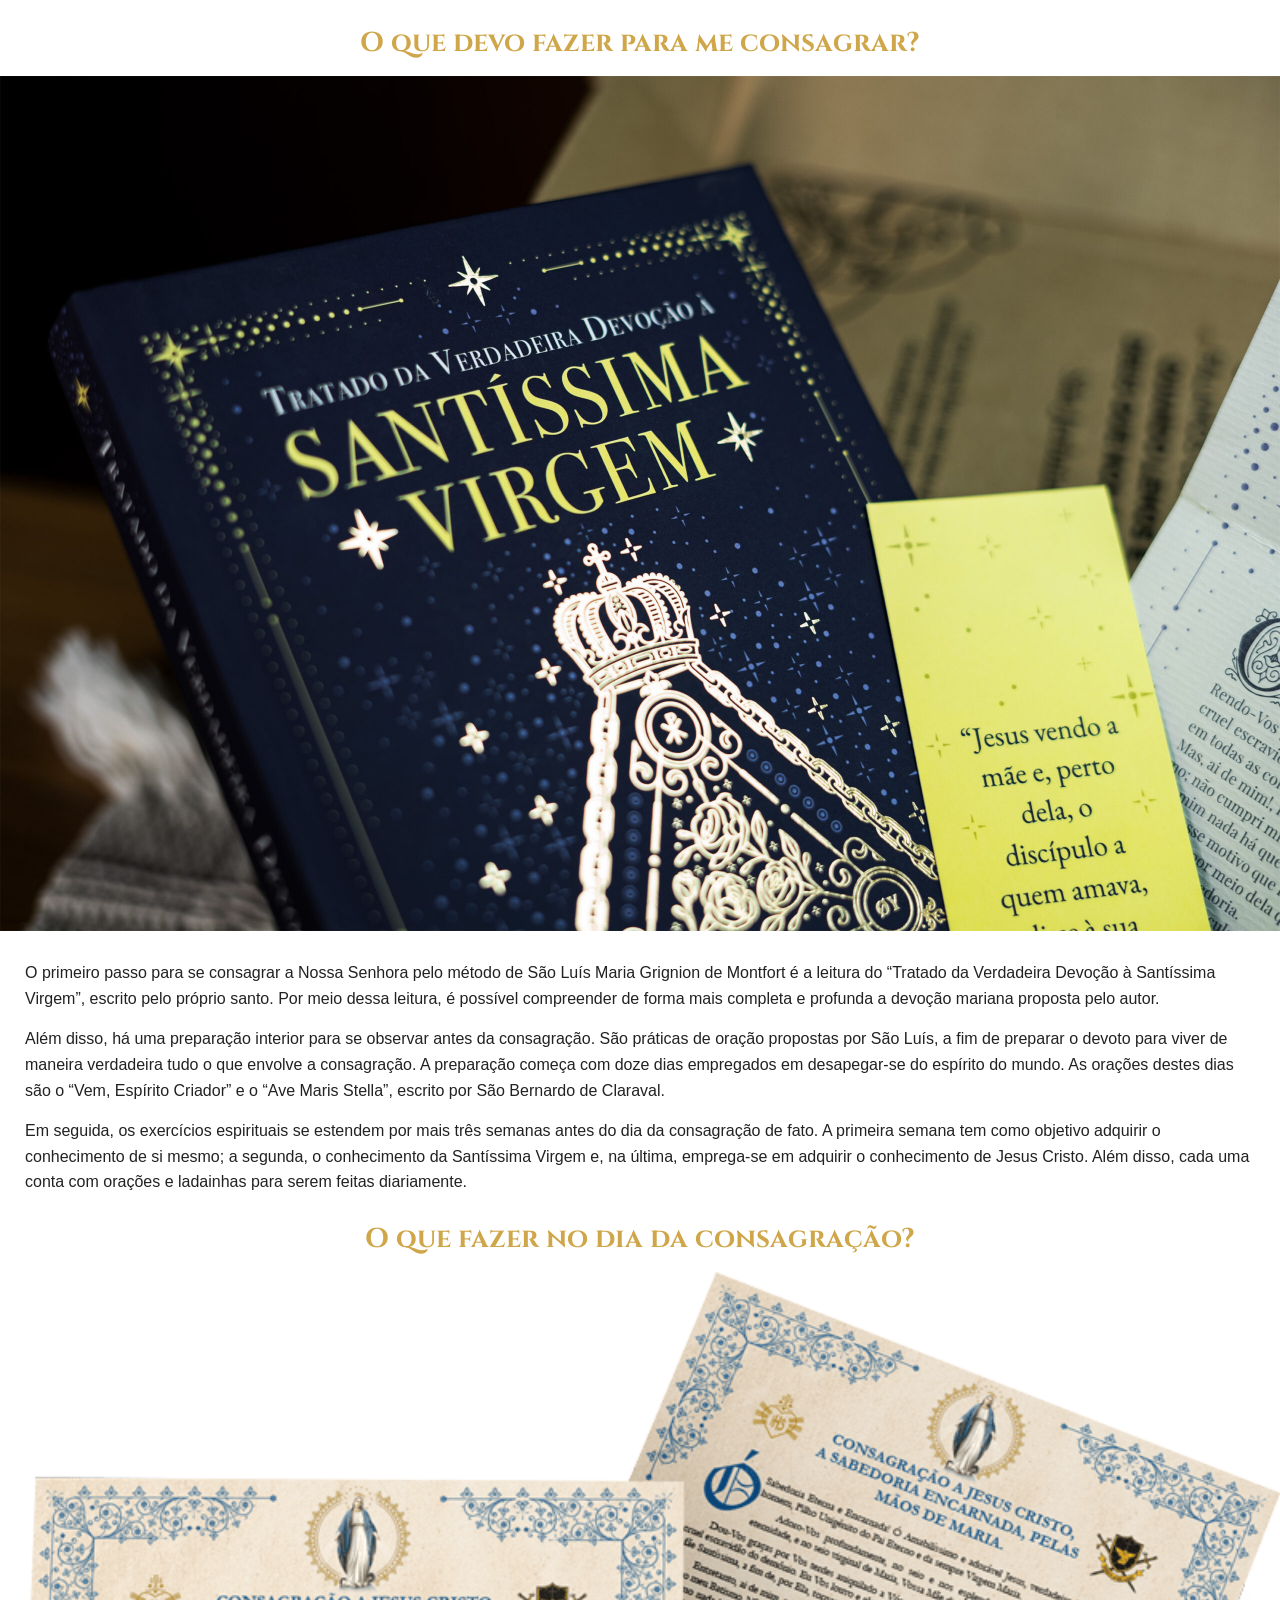
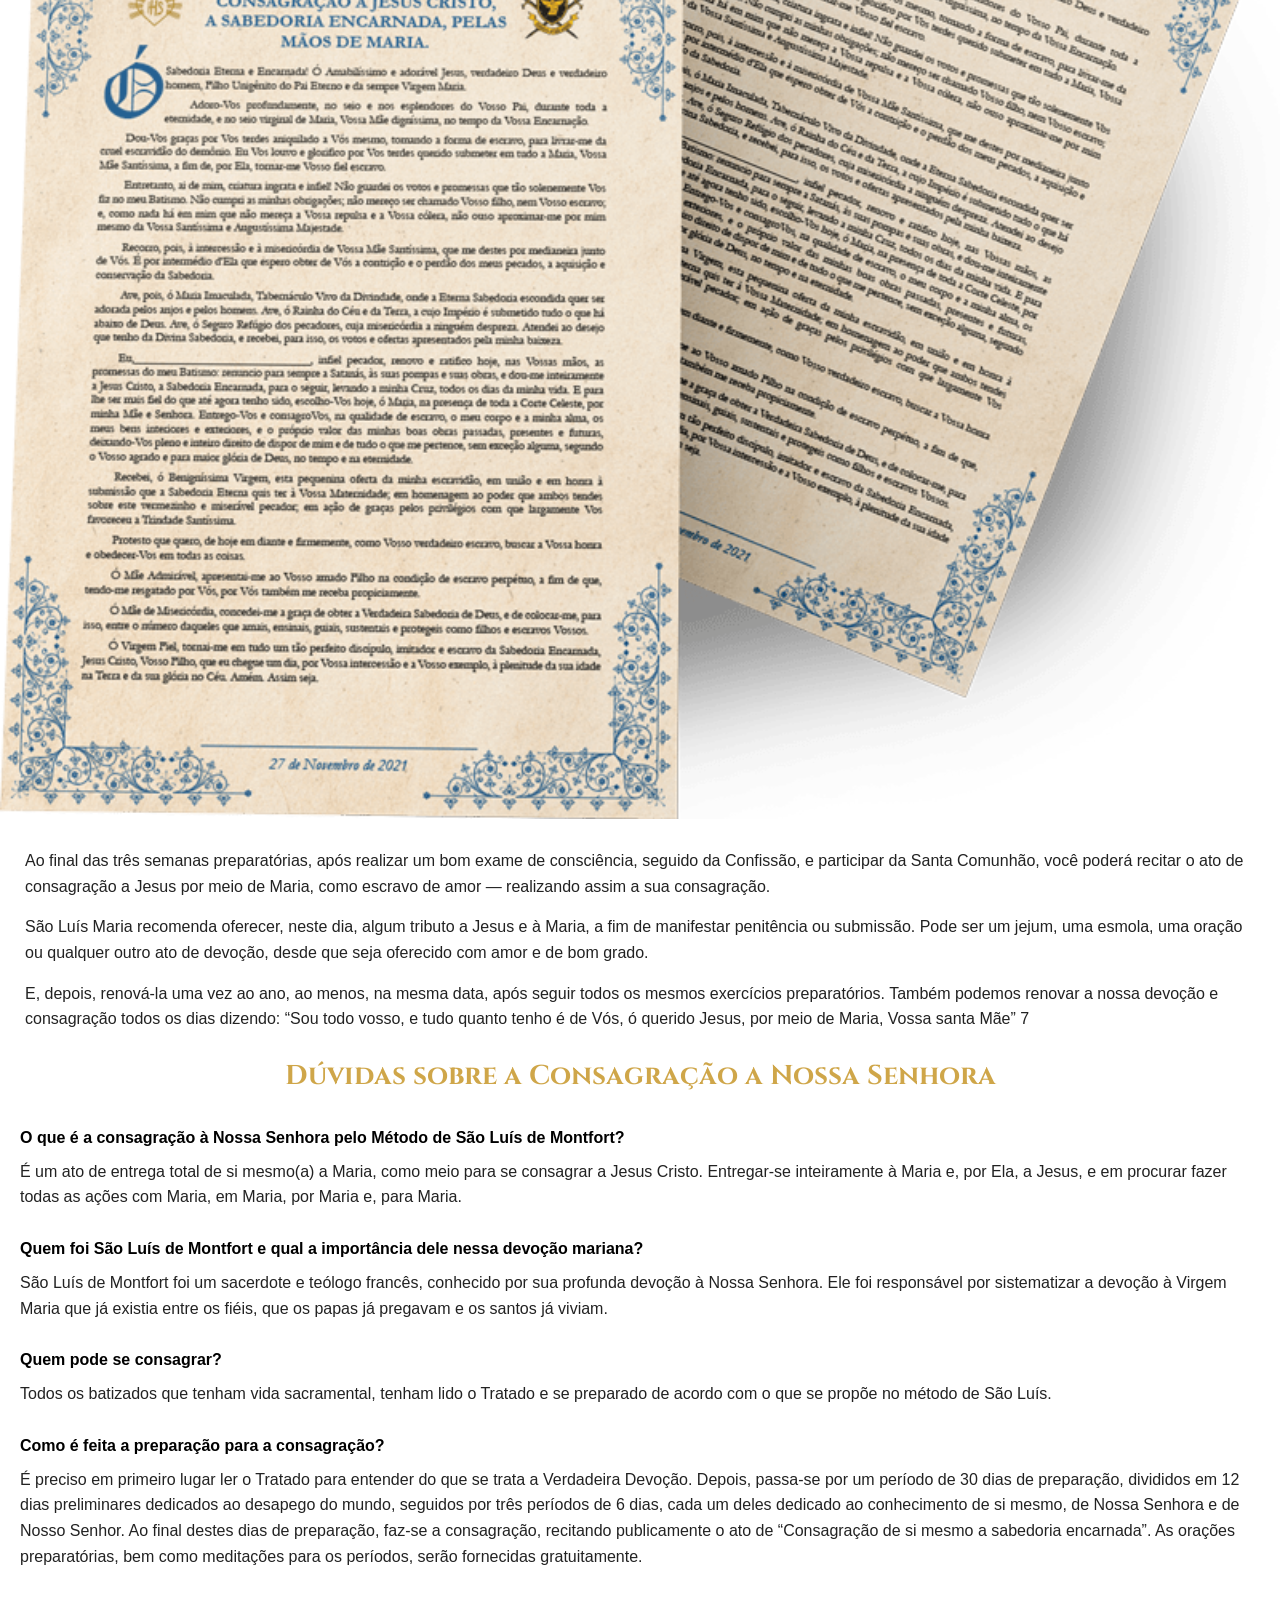
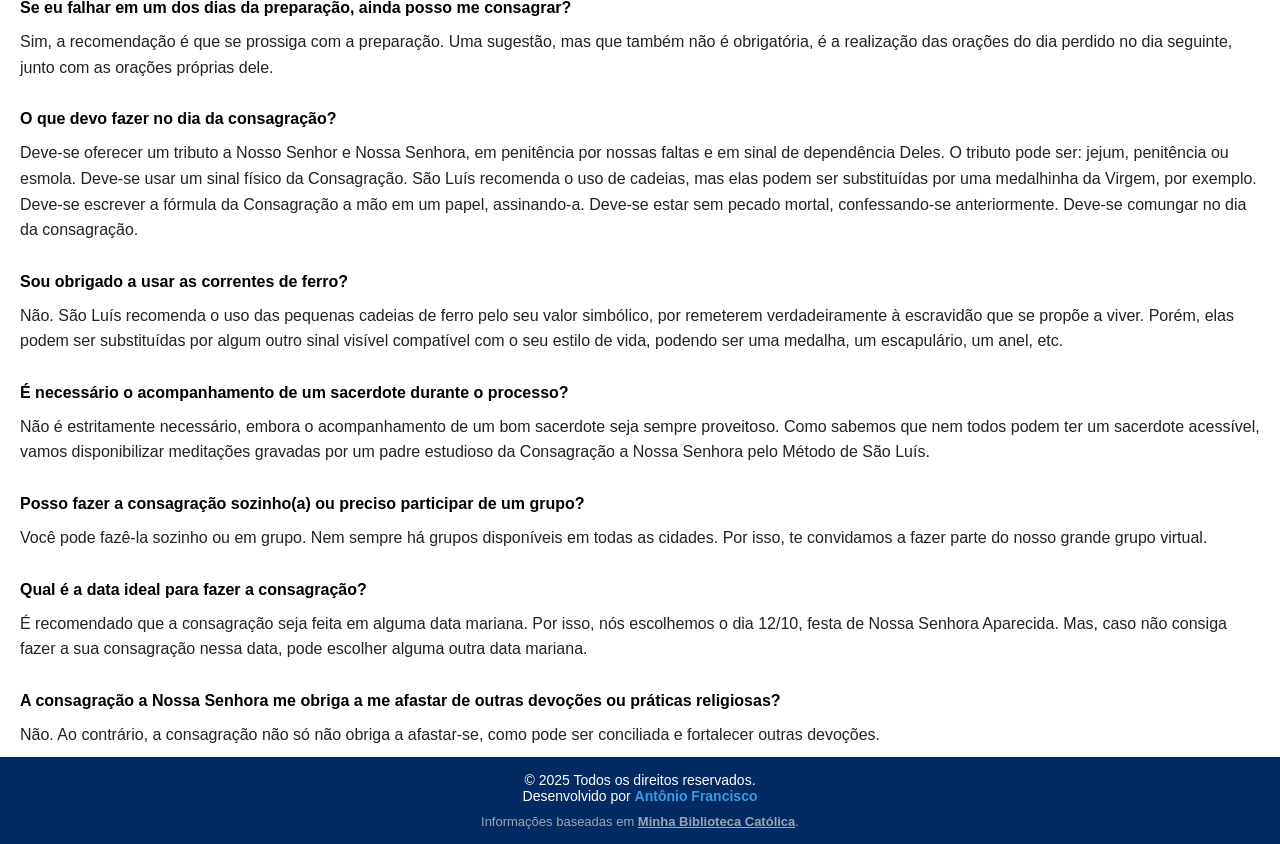
==== commit b94a6ef3: "corrigindo err do indentificador de telas" ====
--- a/consagre.html
+++ b/consagre.html
@@ -7,6 +7,9 @@
     <link rel="stylesheet" href="styles/style-consagre.css">
 </head>
 <body>
+    <div id="alerta-tela">
+      ⚠️ Este site está disponível apenas para visualização em dispositivos móveis.
+    </div>
 
     <!--AREA1-->
     <div id="cabeca">
@@ -202,6 +205,25 @@
                 playBtn.style.display = "none";
             }
         });
+
+        function verificarTela() {
+        const alerta = document.getElementById('alerta-tela');
+        const conteudo = document.getElementById('conteudo-site');
+
+        if (window.innerWidth > 768) {
+          alerta.style.display = 'flex';
+          conteudo.style.display = 'none';
+        } else {
+          alerta.style.display = 'none';
+          conteudo.style.display = 'block';
+        }
+      }
+
+      // Verifica ao carregar a página
+      verificarTela();
+
+      // Verifica ao redimensionar
+      window.addEventListener('resize', verificarTela);
     </script>
 
 
--- a/styles/style-consagre.css
+++ b/styles/style-consagre.css
@@ -367,3 +367,21 @@
 .credito-site a:hover {
   opacity: 0.8;
 }
+
+#alerta-tela {
+  display: none;
+  position: fixed;
+  top: 0;
+  left: 0;
+  width: 100%;
+  height: 100vh;
+  background: #000000cc;
+  color: white;
+  font-size: 20px;
+  font-weight: bold;
+  justify-content: center;
+  align-items: center;
+  text-align: center;
+  padding: 20px;
+  z-index: 9999;
+}
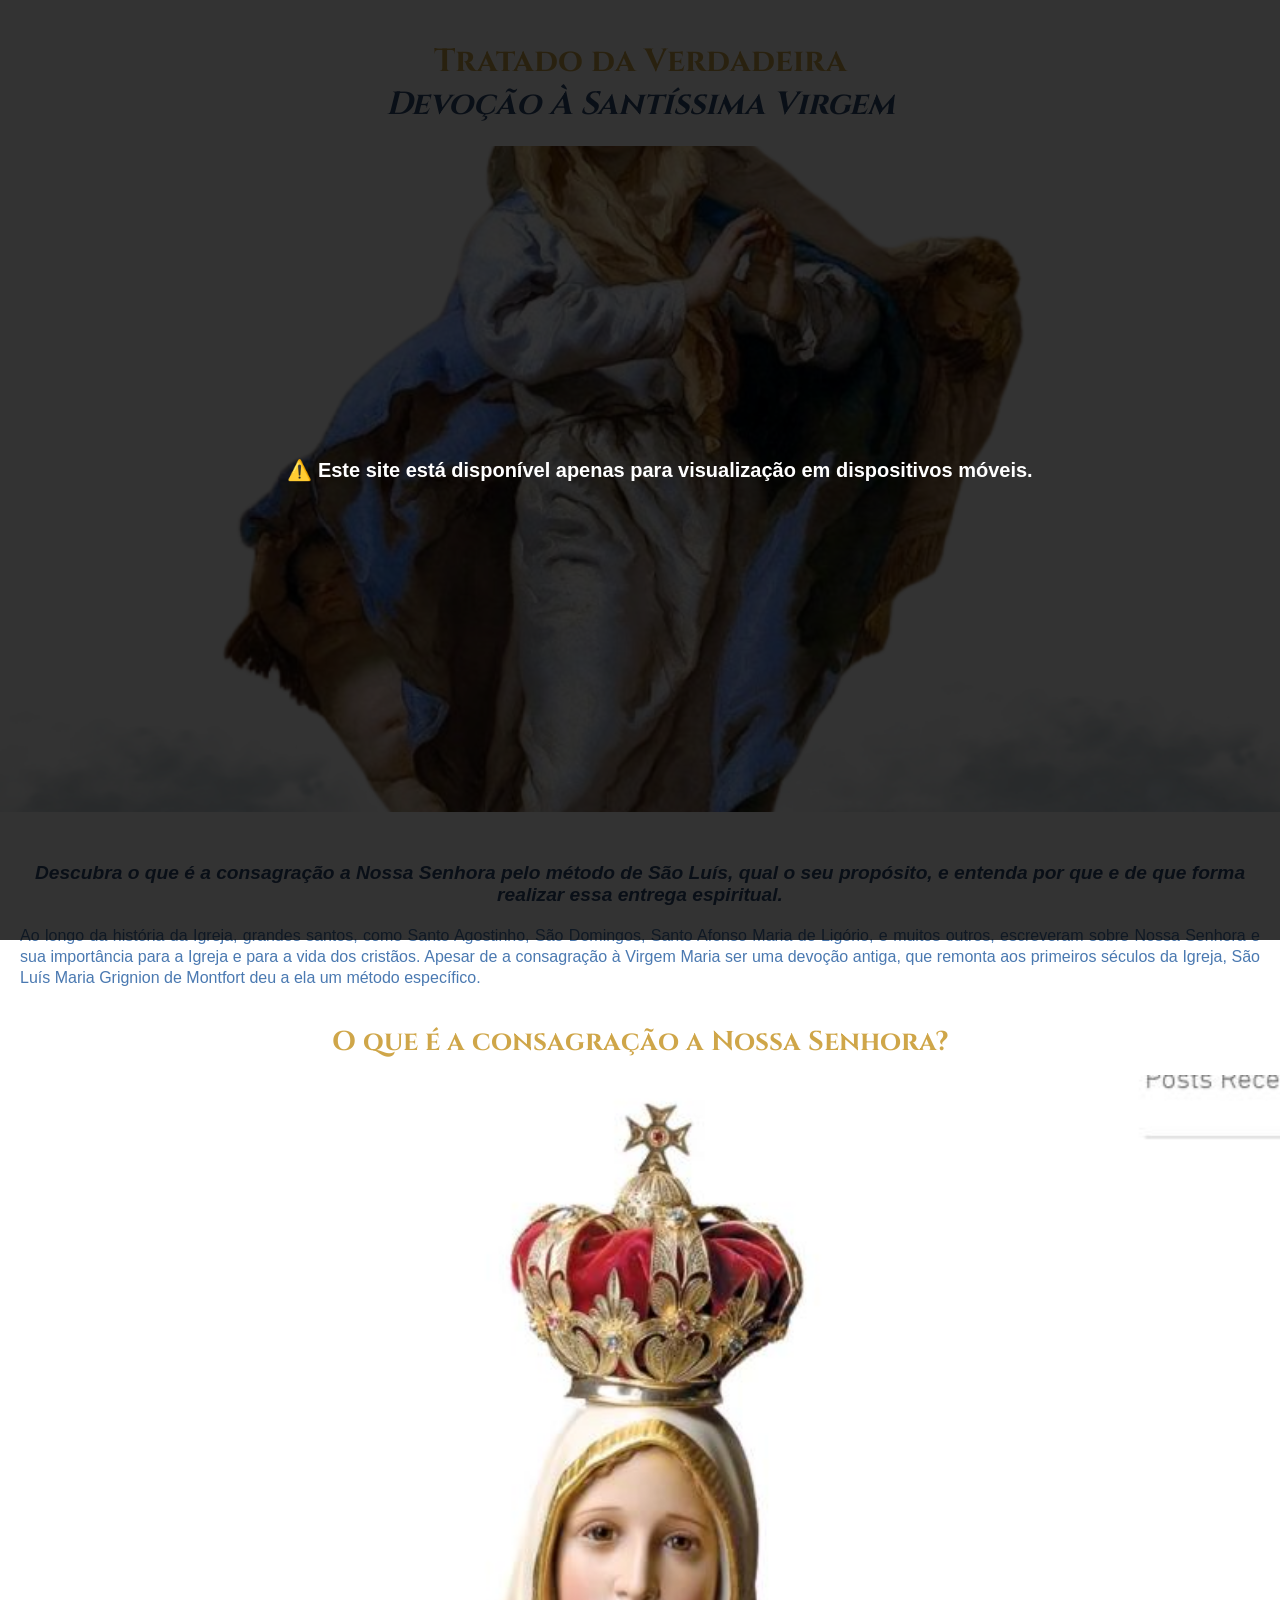
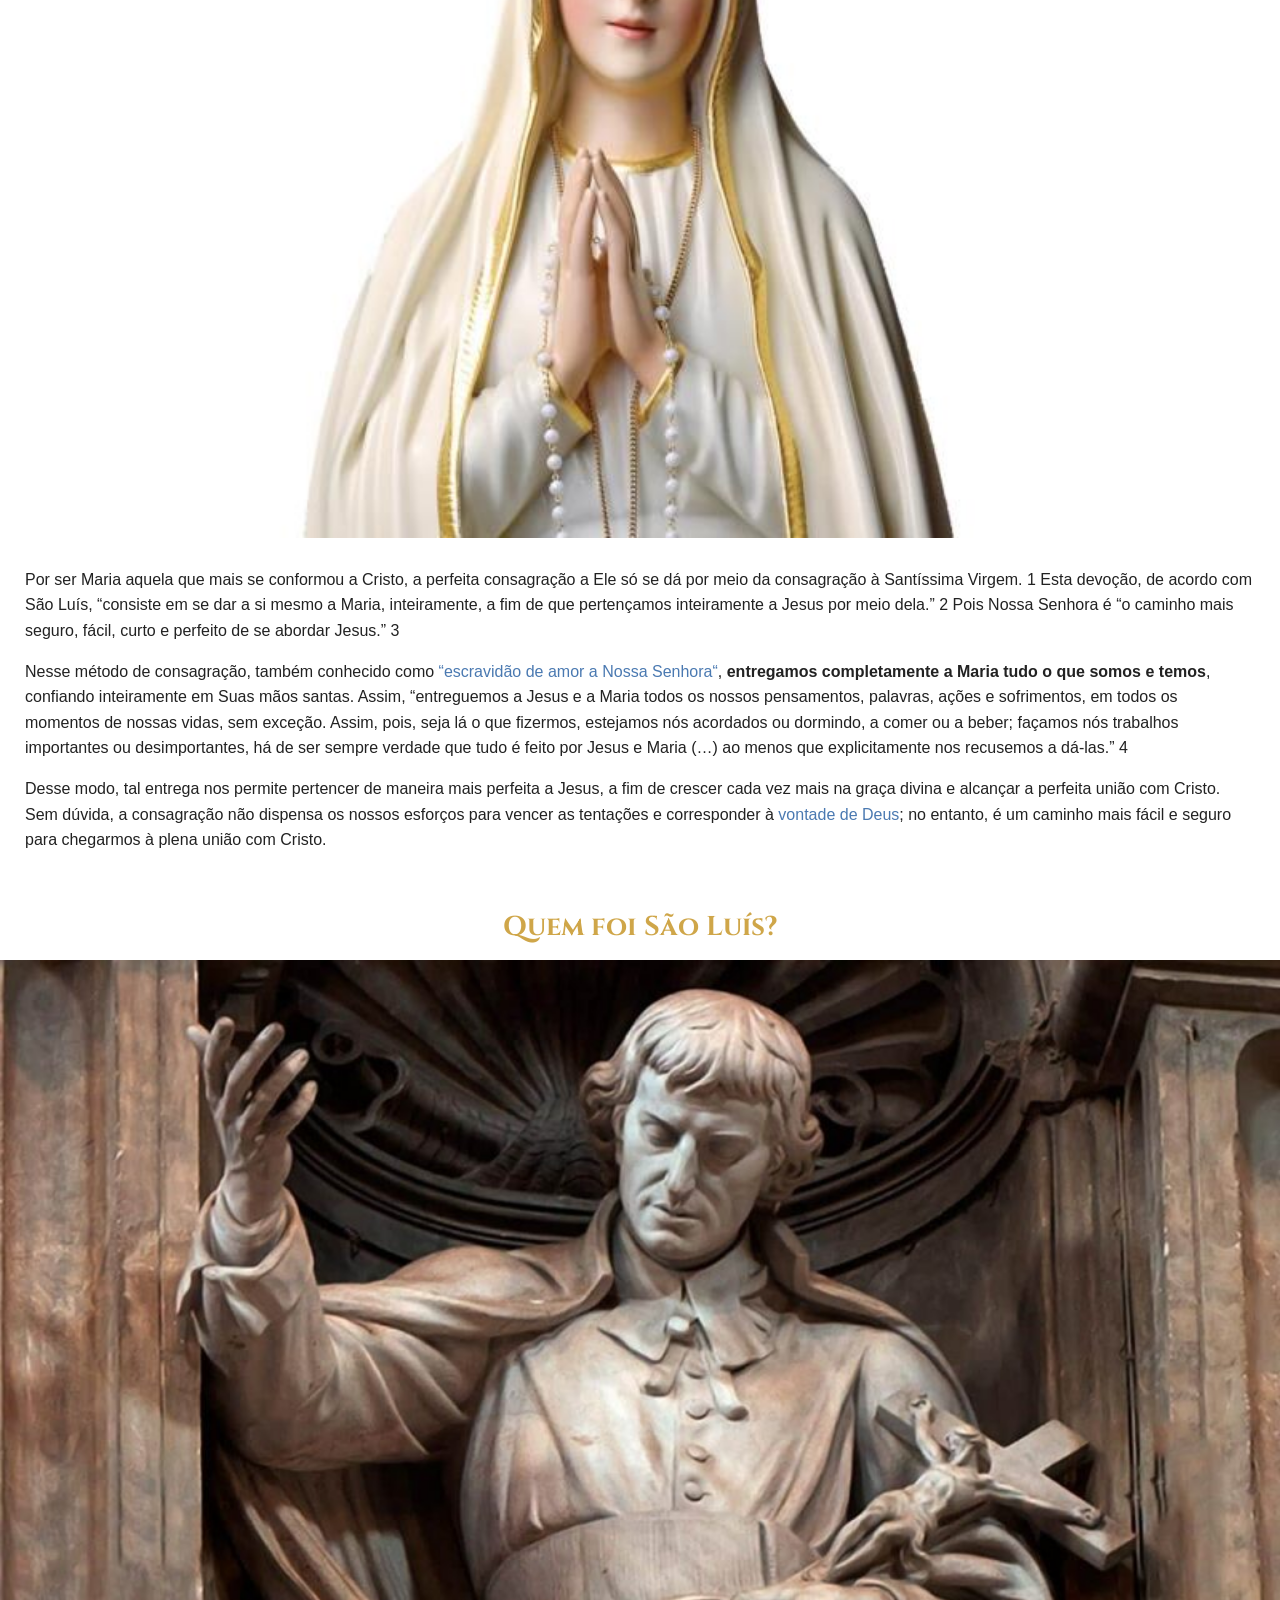
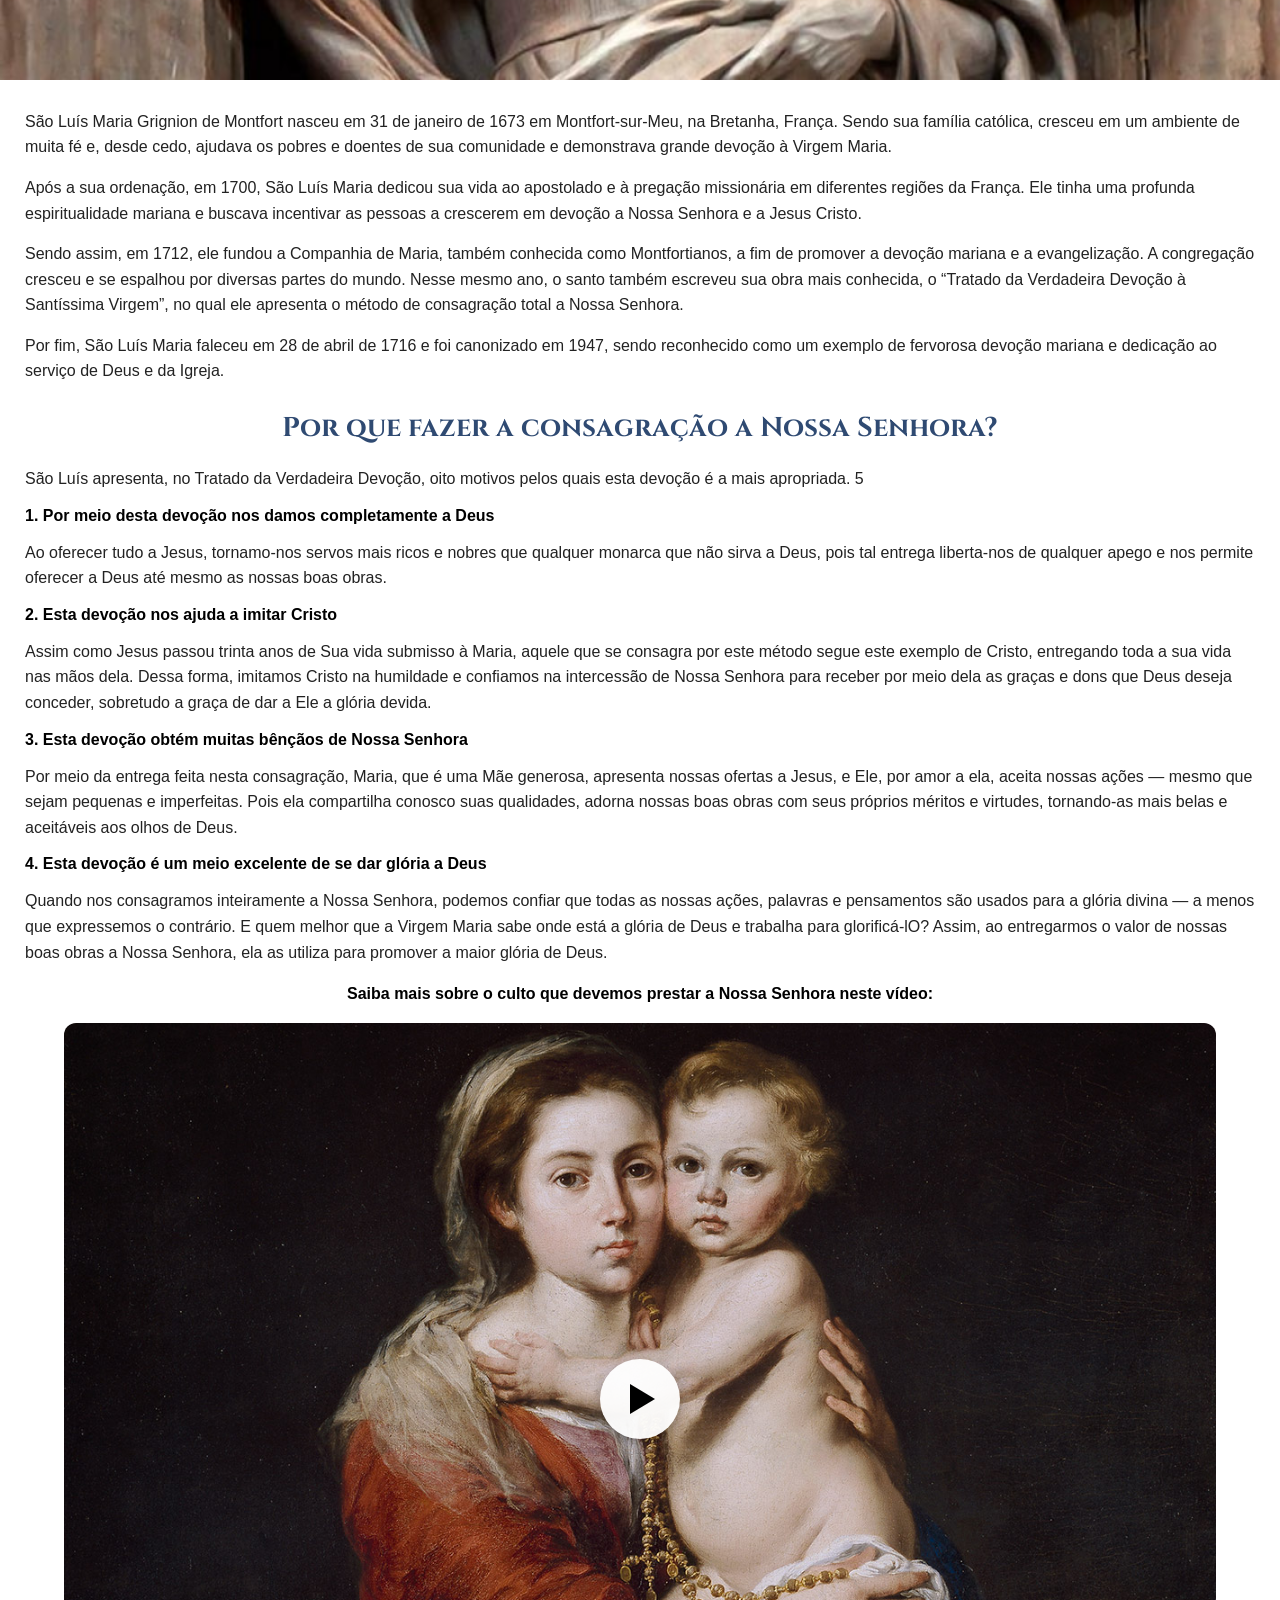
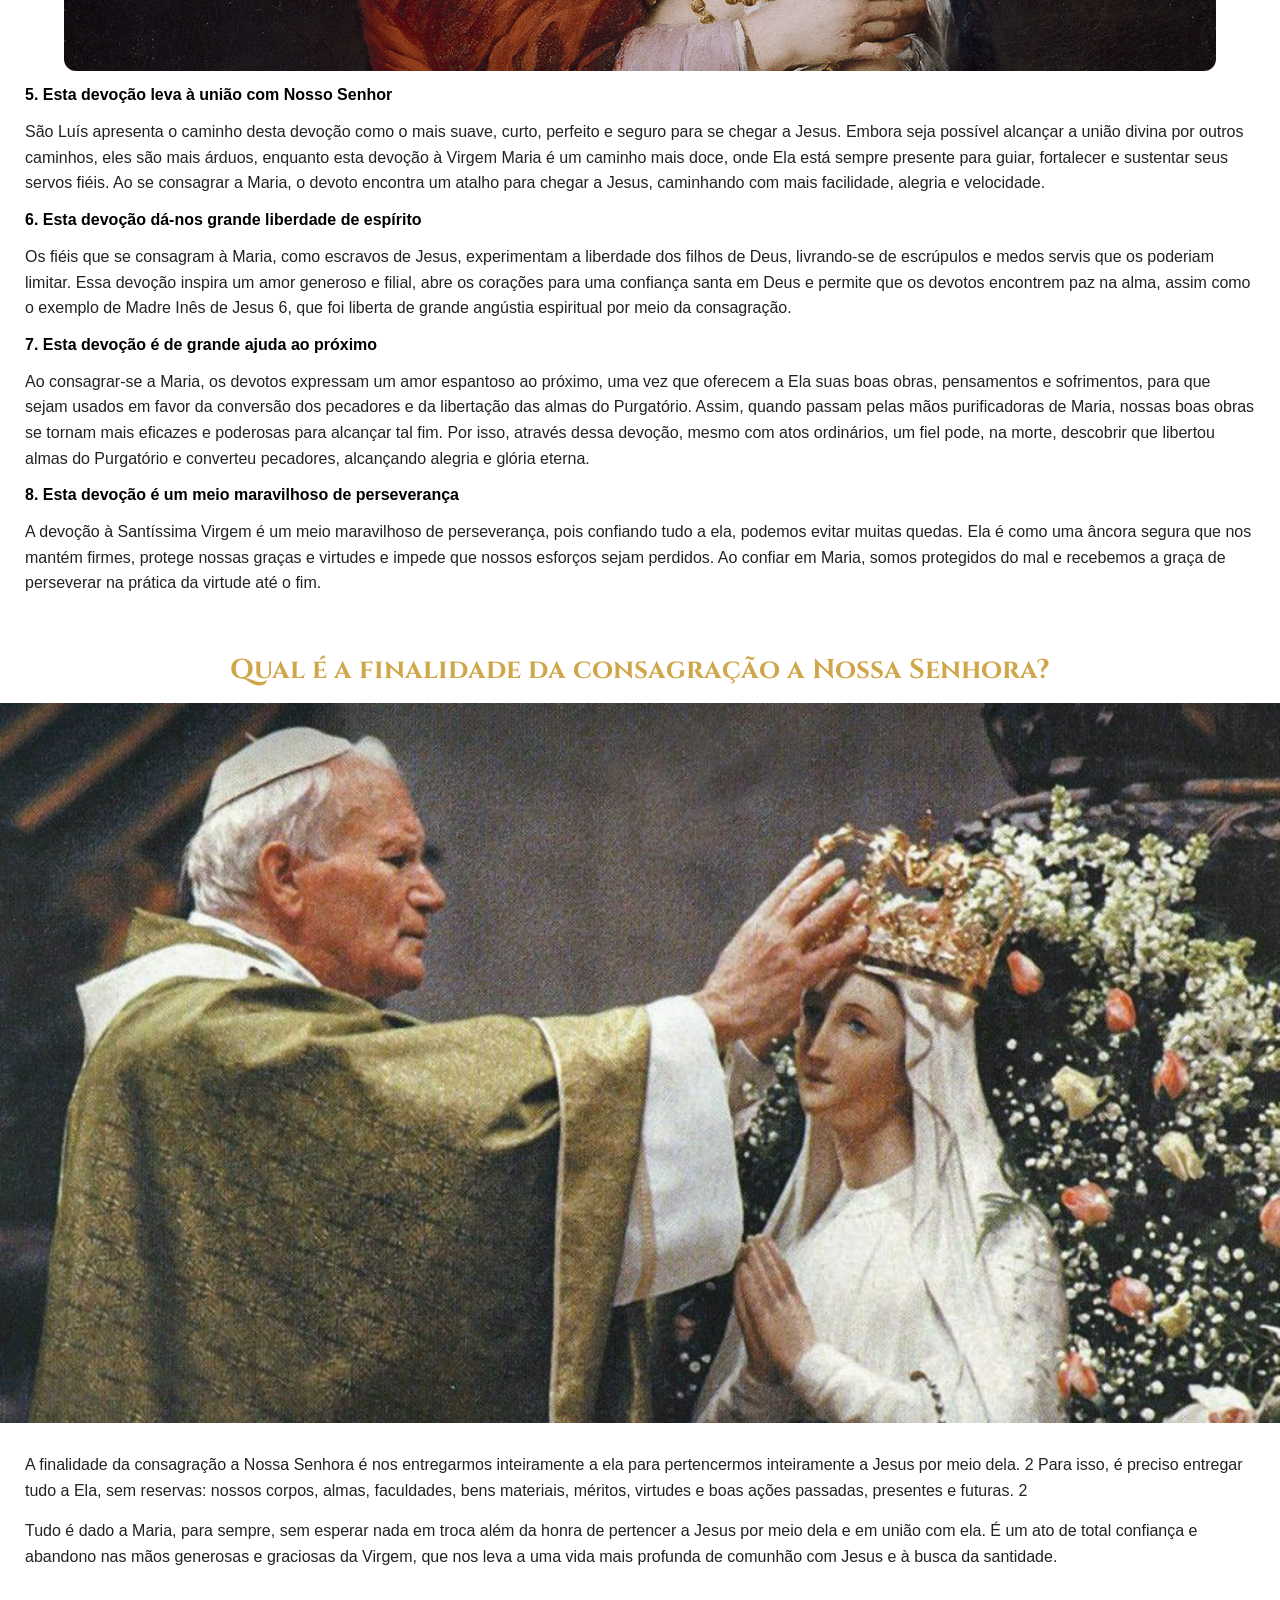
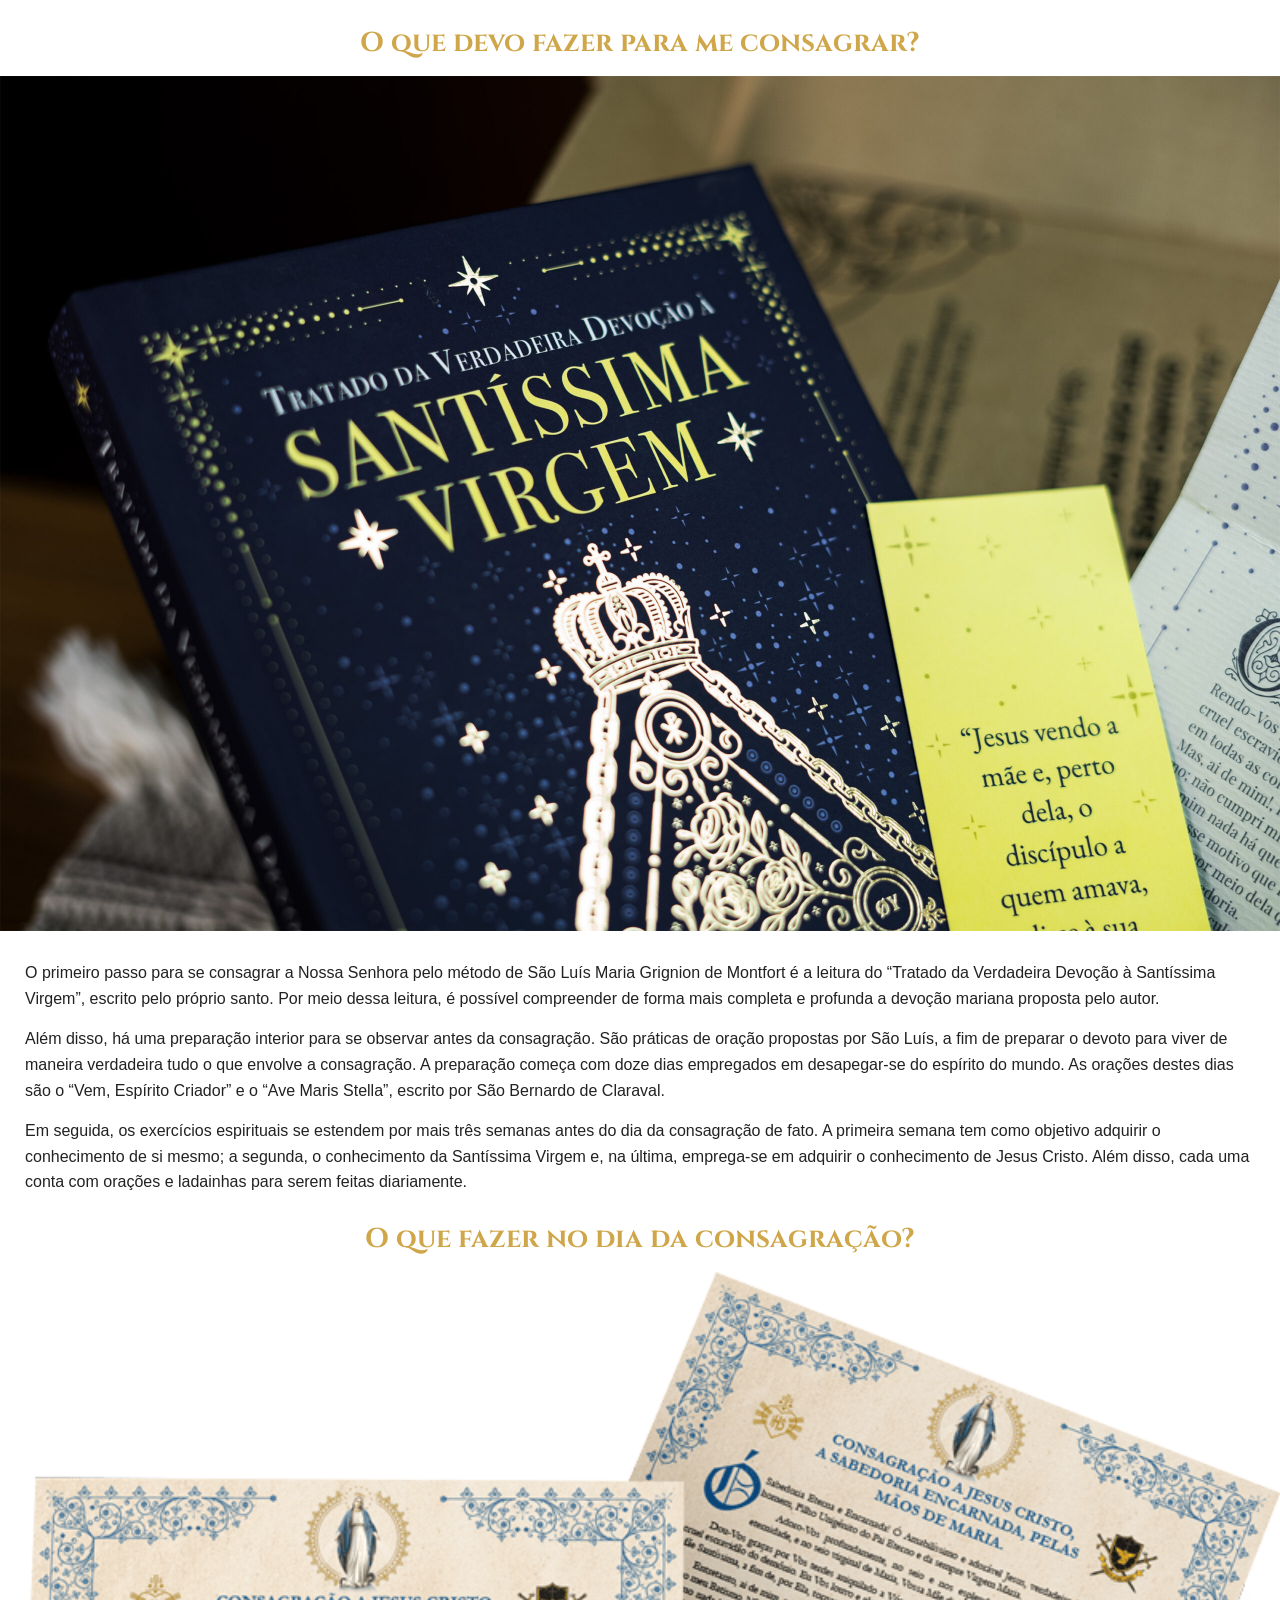
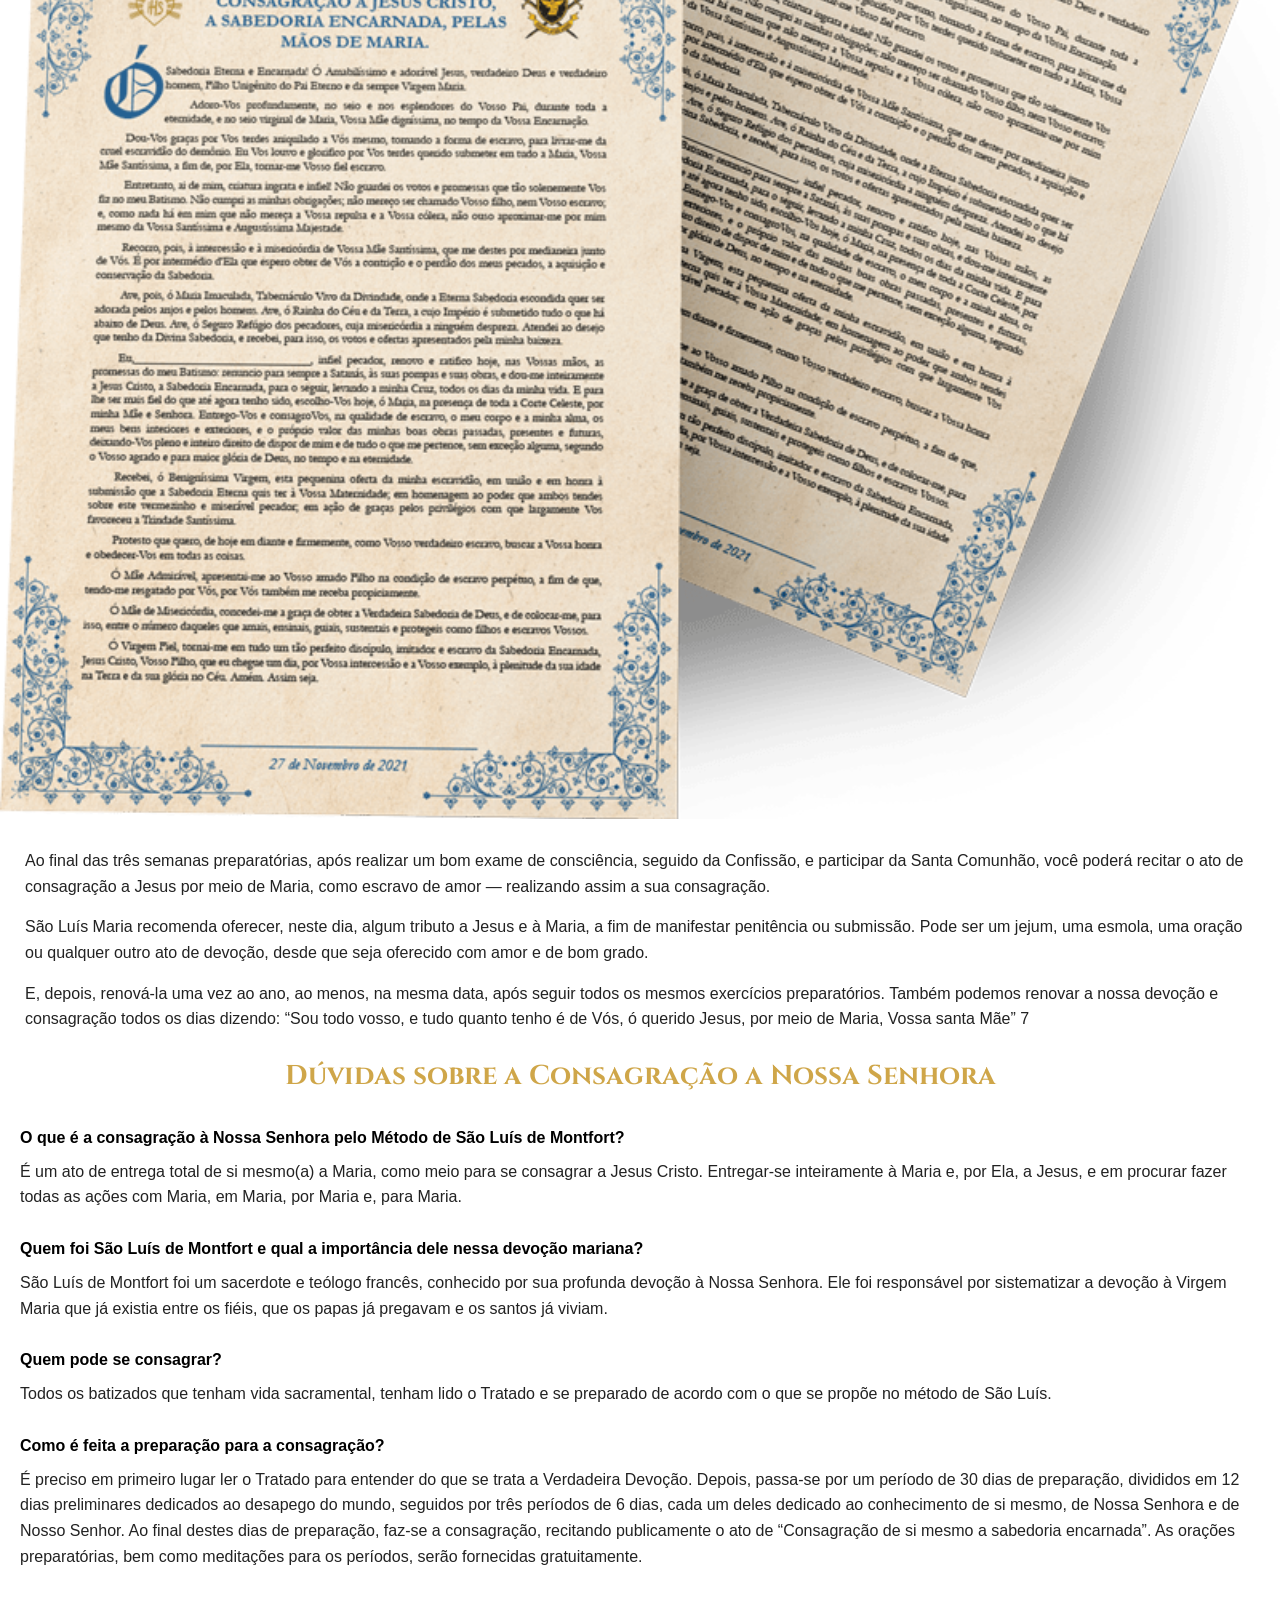
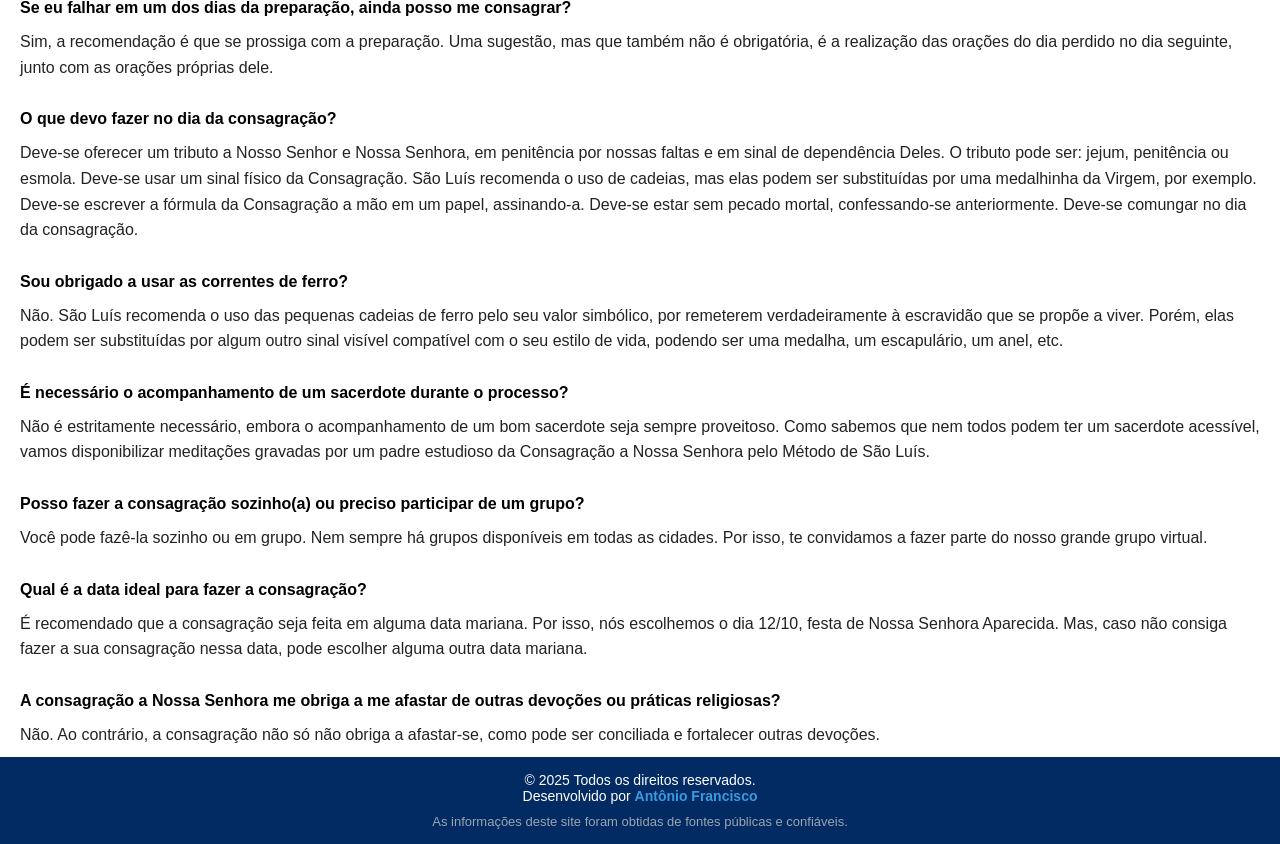
==== commit 693762a6: "atualização de texto footer" ====
--- a/consagre.html
+++ b/consagre.html
@@ -5,6 +5,7 @@
     <meta name="viewport" content="width=device-width, initial-scale=1.0">
     <title>Consagração</title>
     <link rel="stylesheet" href="styles/style-consagre.css">
+    <link rel="shortcut icon" href="favicons/favicon-16x16.png" type="image/x-icon">
 </head>
 <body>
     <div id="alerta-tela">
@@ -179,9 +180,7 @@
     <footer class="footer">
         <p>© 2025 Todos os direitos reservados.</p>
         <p>Desenvolvido por <a href="https://antoniofrancisco2.github.io/portfolio/" target="_blank">Antônio Francisco</a></p>
-        <p class="credito-site">
-  Informações baseadas em <a href="https://bibliotecacatolica.com.br/blog/formacao/a-consagracao-a-nossa-senhora/?srsltid=AfmBOoo9_tzdYJpqQ0VCBaPJq73_Ale6U5in7Q4cf5L_EbAYRxrj5C7D#identifier_0_5274" target="_blank" rel="noopener noreferrer">Minha Biblioteca Católica</a>.
-</p>
+        <p class="credito-site"> As informações deste site foram obtidas de fontes públicas e confiáveis.</p>
 
     </footer>
 
